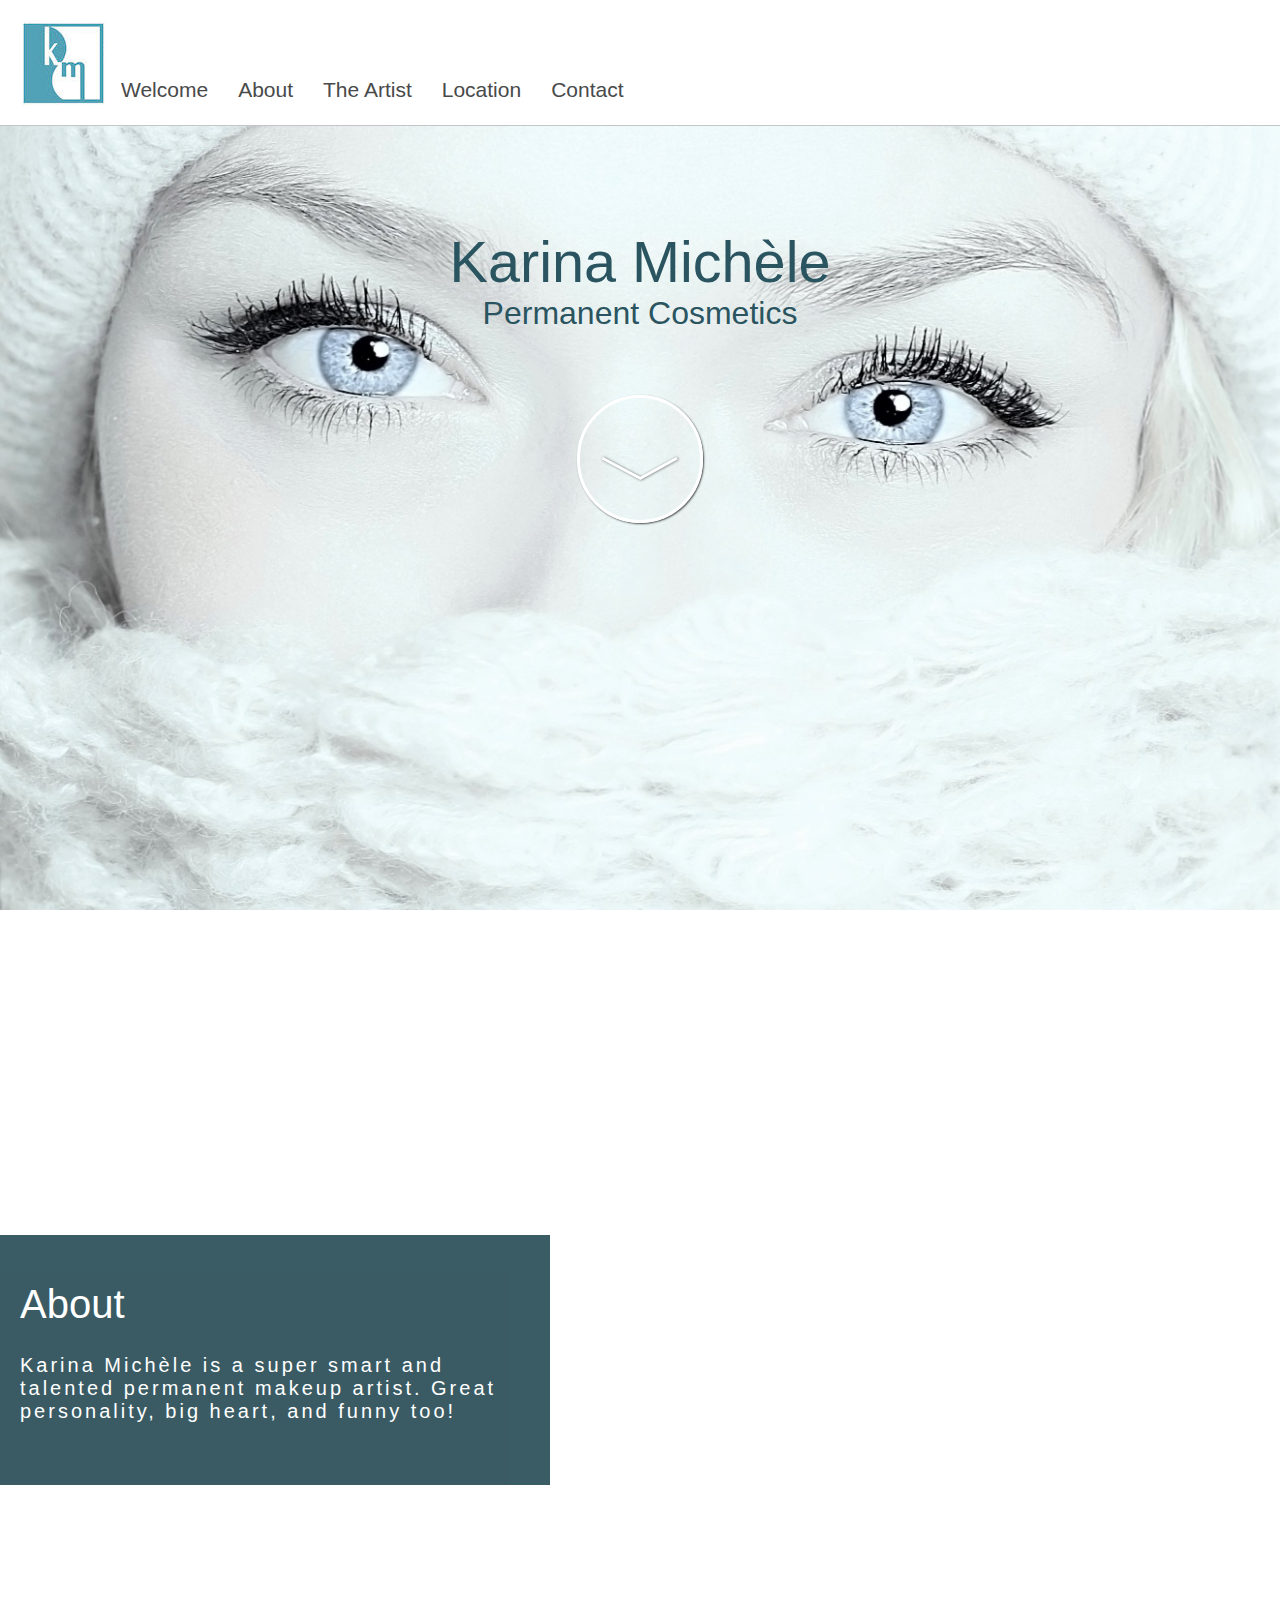
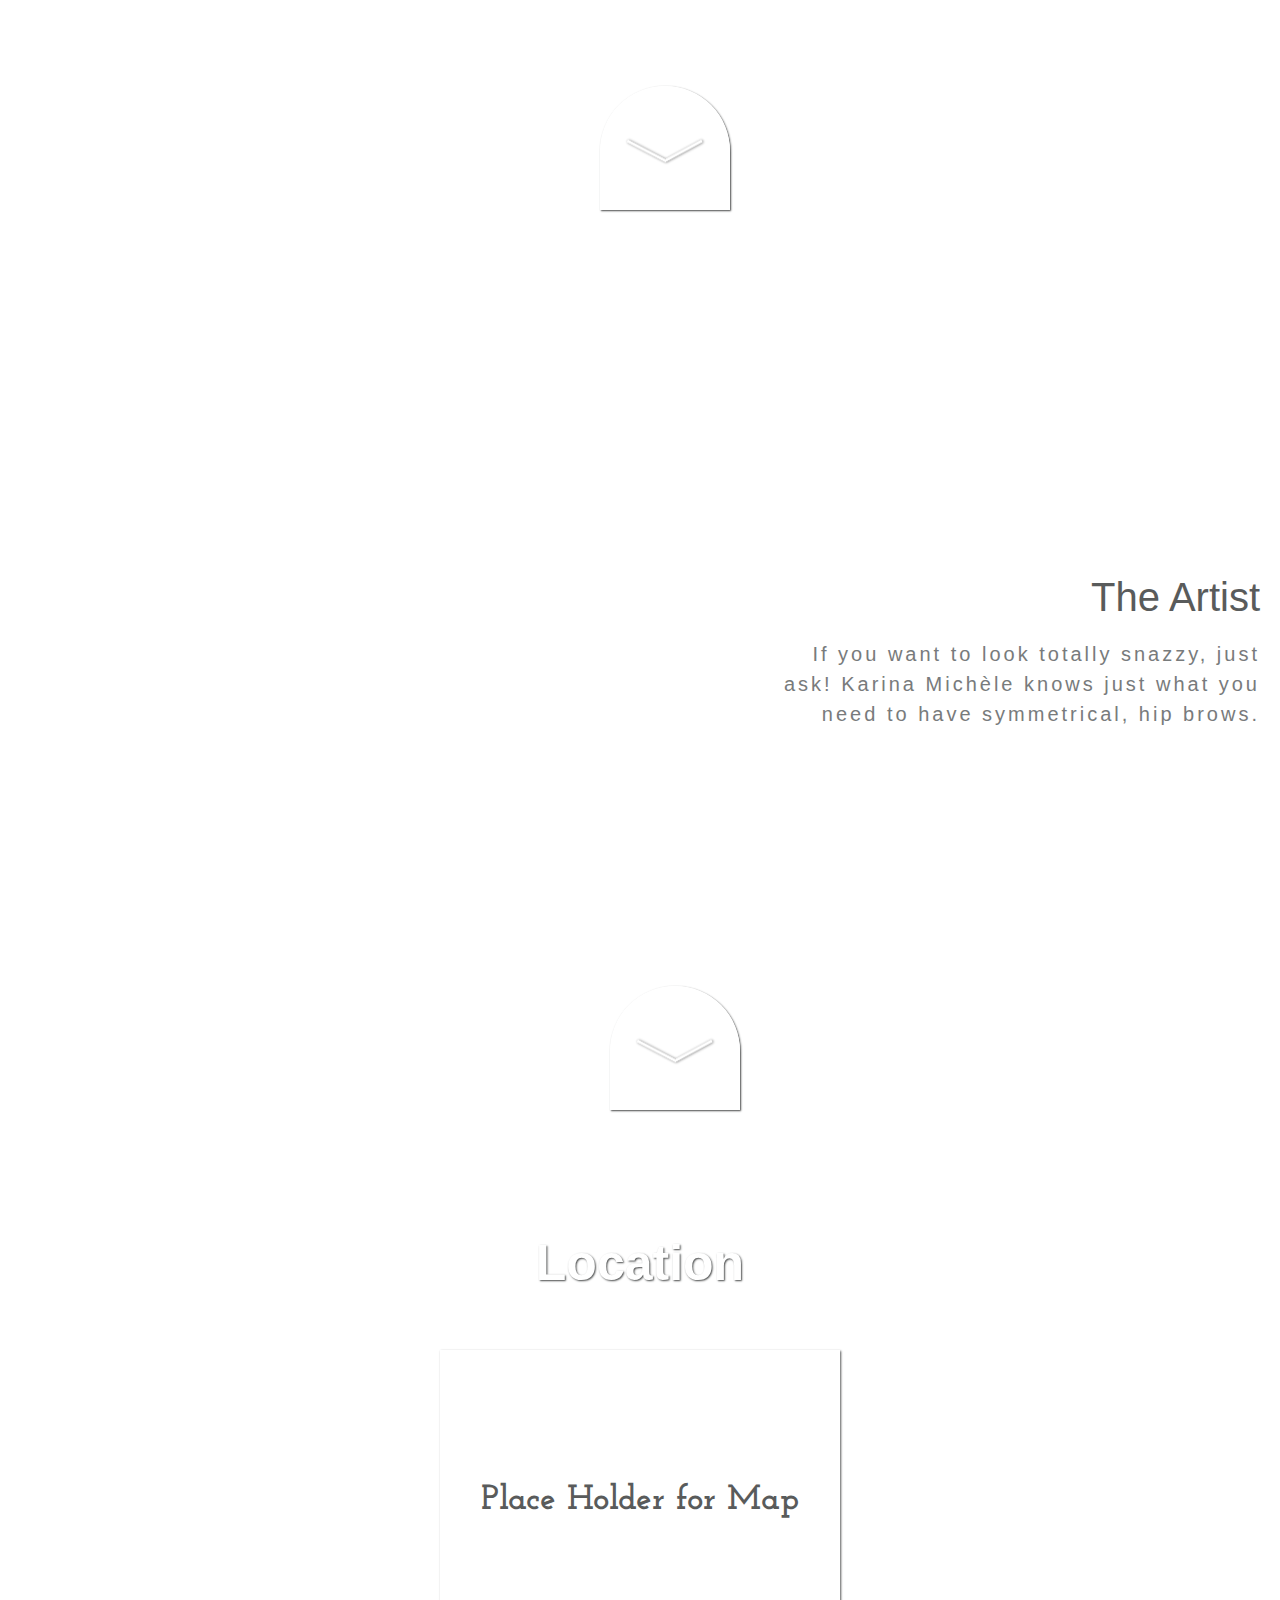
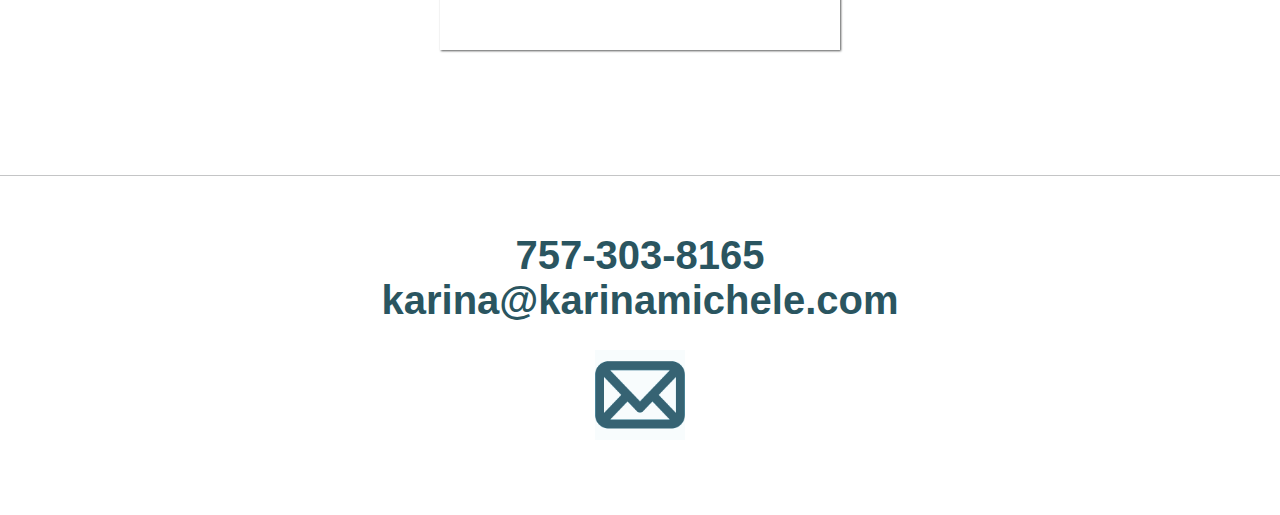
==== index.html @ b98213ec "fixed typo" ====
<!DOCTYPE html>
<html lang="en-US">
<meta name="viewport" content="width=device-width, initial-scale=1.0">

  <head>
    <title>Karina Mich&egrave;le</title>
    <link rel="shortcut icon" href="images/favicon.ico"/>
    <link rel="stylesheet" type="text/css" href="style.css">
    <!-- <link rel="stylesheet" href="https://cdnjs.cloudflare.com/ajax/libs/animate.css/3.5.2/animate.min.css"> -->
    <link href="https://fonts.googleapis.com/css?family=Josefin+Slab" rel="stylesheet">
  </head>

    <body>
      <div class="fixed">
      <nav class="navContainer">
        <img src="images/logo.png">
        <a class="navLinks" id="welcome">Welcome</a>
        <a class="navLinks" id="about">About</a>
        <a class="navLinks" id="skills">The Artist</a>
        <a class="navLinks" id="projects">Location</a>
        <a class="navLinks" id="contact">Contact</a>
      </nav>
    </div>

    <div class="outerContainer">
      <div class="innerContainer">
        <div class="welcomeText">
          <h1>Karina Mich&egrave;le</h1>
          <h2>Permanent Cosmetics</h2>
          <div class="roundArrow">
          <a id="downArrow"><img width=100px, src="images/arrow.jpg"></a>
        </div>
        </div>
      </div>
    </div>
  <div id="containerDiv">
  </div>
    <div class="aboutPage">
      <div class="aboutPopOut">
        <h1 id="aboutHeading">About</h1>
        <p id="aboutText"> Karina Mich&egrave;le is a super smart and talented permanent makeup artist. Great personality, big heart, and funny too!</p>
      </div>
        <a class="aboutArrowDiv" id="halfDownArrow"><img width=100px, src="images/arrow.jpg"></a>
        <div class="invisiblePopOut">
      </div>
    </div>

    <div class="skillsPage">
      <div class="skillsPopOut">
        <h1 id="skillsHeading">The Artist</h1>
        <p id="skillsText">If you want to look totally snazzy, just ask! Karina Mich&egrave;le knows just what you need to have symmetrical, hip brows.</p>
      </div>
      <a class="skillsArrowDiv" id="halfDownArrow"><img width=100px, src="images/arrow.jpg"></a>
    <div class="invisiblePopOut2">
  </div>
    </div>

    <div class="projectsPage">
      <div class="projectsPopOut">
        <h1 id="projectsHeading">Location</h1>
        <div class="projectsContainer">


<div>

                <div class="projectTwo">
                  <div class="projectDiv">
                    <div class="projectTitle">
                      <h3>Place Holder for Map</h3>
                    </div>
                    <div class="projectDescription">
                    <p>FUN FACT: <br><br>Karina's favorite food is corn because it makes her hair yellow.</p>
                  </div>
                </div>
              </div>
            </a>



        </div>
      </div>
      <div class="footer">
          <h1>757-303-8165<br>
          karina@karinamichele.com
        </h1>
        <a class="emailLink" href="mailto:karina@karinamichele.com"><img class="linkPic" src="images/email.png"></a>
      </div>
    </div>

    <script src="https://ajax.googleapis.com/ajax/libs/jquery/1.12.4/jquery.min.js"></script>
    <script src="main.js"></script>
   </body>
</html>
---- style.css ----
@keyframes fadein {
  from {
    opacity: 0; }
  to {
    opacity: 1; } }
.welcomeText {
  animation: fadein 2s; }

body {
  margin: 0 !important;
  padding: 0 !important; }
  body .navContainer {
    z-index: 1;
    position: fixed;
    background-color: white;
    width: 100%;
    padding: 20px;
    margin-top: 0px;
    display: flex;
    flex-direction: row;
    align-items: flex-end;
    flex-wrap: wrap;
    border-bottom: solid 1px #c4c5c6; }
    body .navContainer .navLinks {
      text-decoration: none;
      font-family: "Oxygen", "Source Sans Pro", sans-serif;
      font-weight: lighter;
      padding: 3px 15px 3px 15px;
      color: #484A4A;
      font-size: 21px; }
    body .navContainer a:hover {
      color: #7A8C91; }
  body .outerContainer .innerContainer {
    background-image: url("./images/brows.jpeg");
    background-size: cover;
    background-position: center;
    background-attachment: fixed;
    height: 100vh;
    background-repeat: no-repeat;
    padding-top: 10px;
    display: flex;
    justify-content: center; }
    body .outerContainer .innerContainer .welcomeText {
      margin-top: 20vh;
      font-family: "Oxygen", "Source Sans Pro", sans-serif;
      text-align: center;
      color: #2a5560; }
      body .outerContainer .innerContainer .welcomeText h1 {
        font-size: 4.5vmax;
        font-weight: normal;
        margin-bottom: 0px; }
      body .outerContainer .innerContainer .welcomeText h2 {
        font-size: 2.5vmax;
        margin-top: 0px;
        margin-bottom: 70px;
        font-weight: lighter; }
      body .outerContainer .innerContainer .welcomeText #downArrow {
        border: solid white 3px;
        box-shadow: 1px 1px 2px #484A4A;
        border-radius: 1000px;
        text-decoration: none;
        font-size: 100px;
        padding: 5px 10px 5px 10px;
        background-color: transparent; }
      body .outerContainer .innerContainer .welcomeText #downArrow:hover {
        color: white;
        opacity: 0.5; }
  body #halfDownArrow {
    border-radius: 1000px 1000px 0px 0px;
    background-color: transparent;
    border-top: solid white 3px;
    border-left: solid white 3px;
    border-right: solid white 3px;
    border-bottom: none;
    padding: 35px 12px 30px 12px;
    font-size: 1vmax;
    box-shadow: 1px 1px 2px #484A4A;
    align-self: flex-end; }
  body #halfDownArrow:hover {
    color: white;
    opacity: 0.5; }
  body .projectsArrowDiv {
    display: flex;
    justify-content: center; }
  body .aboutPage {
    background-size: cover;
    background-position: center;
    background-attachment: fixed;
    height: 100vh;
    background-repeat: no-repeat;
    position: relative;
    display: flex;
    justify-content: space-between; }
    body .aboutPage .aboutPopOut {
      align-self: center;
      background-color: white;
      opacity: 0.9;
      width: 500px;
      min-height: 200px;
      max-height: 450px;
      max-width: 500px;
      padding: 20px 30px 30px 20px;
      background-color: #254a54; }
      body .aboutPage .aboutPopOut #aboutHeading {
        color: white;
        font-family: "Oxygen", "Source Sans Pro", sans-serif;
        font-size: 40px;
        font-weight: normal; }
      body .aboutPage .aboutPopOut #aboutText {
        font-family: "Oxygen", "Source Sans Pro", sans-serif;
        letter-spacing: 3px;
        font-size: 20px;
        color: white; }
    body .aboutPage .invisiblePopOut {
      background-color: transparent;
      align-self: center;
      width: 500px;
      height: 200px;
      max-width: 500px;
      min-width: 0px;
      line-height: 30px; }
  body .skillsPage {
    background-image: url("./images/background1.jpeg");
    background-size: cover;
    background-position: center;
    background-attachment: fixed;
    background-repeat: no-repeat;
    display: flex;
    flex-direction: row-reverse;
    justify-content: space-between;
    height: 100vh; }
    body .skillsPage .skillsPopOut {
      align-self: center;
      background-color: white;
      opacity: 0.9;
      width: 500px;
      min-height: 200px;
      max-height: 500px;
      padding: 20px 20px 30px 30px;
      line-height: 30px; }
      body .skillsPage .skillsPopOut #skillsHeading {
        color: #484A4A;
        font-family: "Oxygen", "Source Sans Pro", sans-serif;
        font-size: 40px;
        font-weight: normal;
        text-align: right; }
      body .skillsPage .skillsPopOut #skillsText {
        font-family: "Oxygen", "Source Sans Pro", sans-serif;
        letter-spacing: 3px;
        font-size: 20px;
        color: #6A6D6E;
        text-align: right; }
    body .skillsPage .invisiblePopOut2 {
      background-color: transparent;
      align-self: center;
      width: 500px;
      height: 200px;
      max-width: 500px;
      min-width: 0px;
      padding: 60px;
      line-height: 30px; }
  body .projectsPage {
    min-height: 90vh;
    max-height: 400vh;
    background-image: url("./images/background3.jpg");
    background-size: cover;
    background-position: center;
    background-attachment: fixed;
    background-repeat: no-repeat; }
    body .projectsPage .projectsPopOut {
      padding-top: 10vh;
      padding-bottom: 10vh;
      text-align: center; }
      body .projectsPage .projectsPopOut #projectsHeading {
        text-shadow: 1px 1px 2px #484A4A;
        color: white;
        font-family: "Oxygen", "Source Sans Pro", sans-serif;
        font-size: 50px;
        font-weight: bold; }
      body .projectsPage .projectsPopOut .titles {
        font-size: 20px;
        color: #484A4A;
        text-decoration: none; }
      body .projectsPage .projectsPopOut .projectsContainer {
        display: flex;
        flex-direction: row;
        flex-wrap: wrap;
        justify-content: center;
        width: 100%; }
        body .projectsPage .projectsPopOut .projectsContainer .projectDiv {
          box-shadow: 1px 1px 2px #484A4A;
          display: flex;
          align-items: center; }
          body .projectsPage .projectsPopOut .projectsContainer .projectDiv .projectTitle {
            visibility: visible;
            position: absolute;
            max-width: 400px;
            min-width: 80px;
            padding: 60px 0px 60px 0px;
            width: 88%;
            text-align: center; }
            body .projectsPage .projectsPopOut .projectsContainer .projectDiv .projectTitle h3 {
              font-size: 35px;
              word-wrap: break-word; }
          body .projectsPage .projectsPopOut .projectsContainer .projectDiv .projectDescription {
            height: 70%;
            visibility: hidden;
            position: relative;
            padding: 0px 50px 0px 50px; }
            body .projectsPage .projectsPopOut .projectsContainer .projectDiv .projectDescription p {
              font-size: 20px;
              color: black; }
        body .projectsPage .projectsPopOut .projectsContainer .projectOne:hover .projectDiv, body .projectsPage .projectsPopOut .projectsContainer .projectTwo:hover .projectDiv, body .projectsPage .projectsPopOut .projectsContainer .projectThree:hover .projectDiv, body .projectsPage .projectsPopOut .projectsContainer .projectFour:hover .projectDiv {
          background-color: #e2fccc; }
          body .projectsPage .projectsPopOut .projectsContainer .projectOne:hover .projectDiv h3, body .projectsPage .projectsPopOut .projectsContainer .projectTwo:hover .projectDiv h3, body .projectsPage .projectsPopOut .projectsContainer .projectThree:hover .projectDiv h3, body .projectsPage .projectsPopOut .projectsContainer .projectFour:hover .projectDiv h3 {
            visibility: hidden; }
          body .projectsPage .projectsPopOut .projectsContainer .projectOne:hover .projectDiv p, body .projectsPage .projectsPopOut .projectsContainer .projectTwo:hover .projectDiv p, body .projectsPage .projectsPopOut .projectsContainer .projectThree:hover .projectDiv p, body .projectsPage .projectsPopOut .projectsContainer .projectFour:hover .projectDiv p {
            visibility: visible; }
        body .projectsPage .projectsPopOut .projectsContainer .projectOne, body .projectsPage .projectsPopOut .projectsContainer .projectTwo, body .projectsPage .projectsPopOut .projectsContainer .projectThree, body .projectsPage .projectsPopOut .projectsContainer .projectFour {
          opacity: .9;
          margin: 25px 15px 25px 15px;
          background-color: white; }
          body .projectsPage .projectsPopOut .projectsContainer .projectOne .projectDiv, body .projectsPage .projectsPopOut .projectsContainer .projectTwo .projectDiv, body .projectsPage .projectsPopOut .projectsContainer .projectThree .projectDiv, body .projectsPage .projectsPopOut .projectsContainer .projectFour .projectDiv {
            color: #484A4A;
            font-family: 'Josefin Slab', serif;
            font-size: 20px;
            font-size: 18px;
            min-width: 200px;
            max-width: 400px;
            height: 300px; }
  body .footer {
    background-color: white;
    margin-top: 100px;
    margin-bottom: -150px;
    padding-top: 30px;
    padding-bottom: 70px;
    border-top: solid #c4c5c6 1px;
    justify-content: center;
    font-family: "Oxygen", "Source Sans Pro", sans-serif;
    font-size: 20px;
    color: #2a5560; }
    body .footer .emailLink {
      opacity: 0.9; }
    body .footer a {
      width: 80px;
      padding: 20px 70px 20px 70px; }
    body .footer .linkPic {
      width: 90px;
      height: 90px; }
    body .footer .emailLink:hover {
      opacity: 1; }

/*# sourceMappingURL=style.css.map */
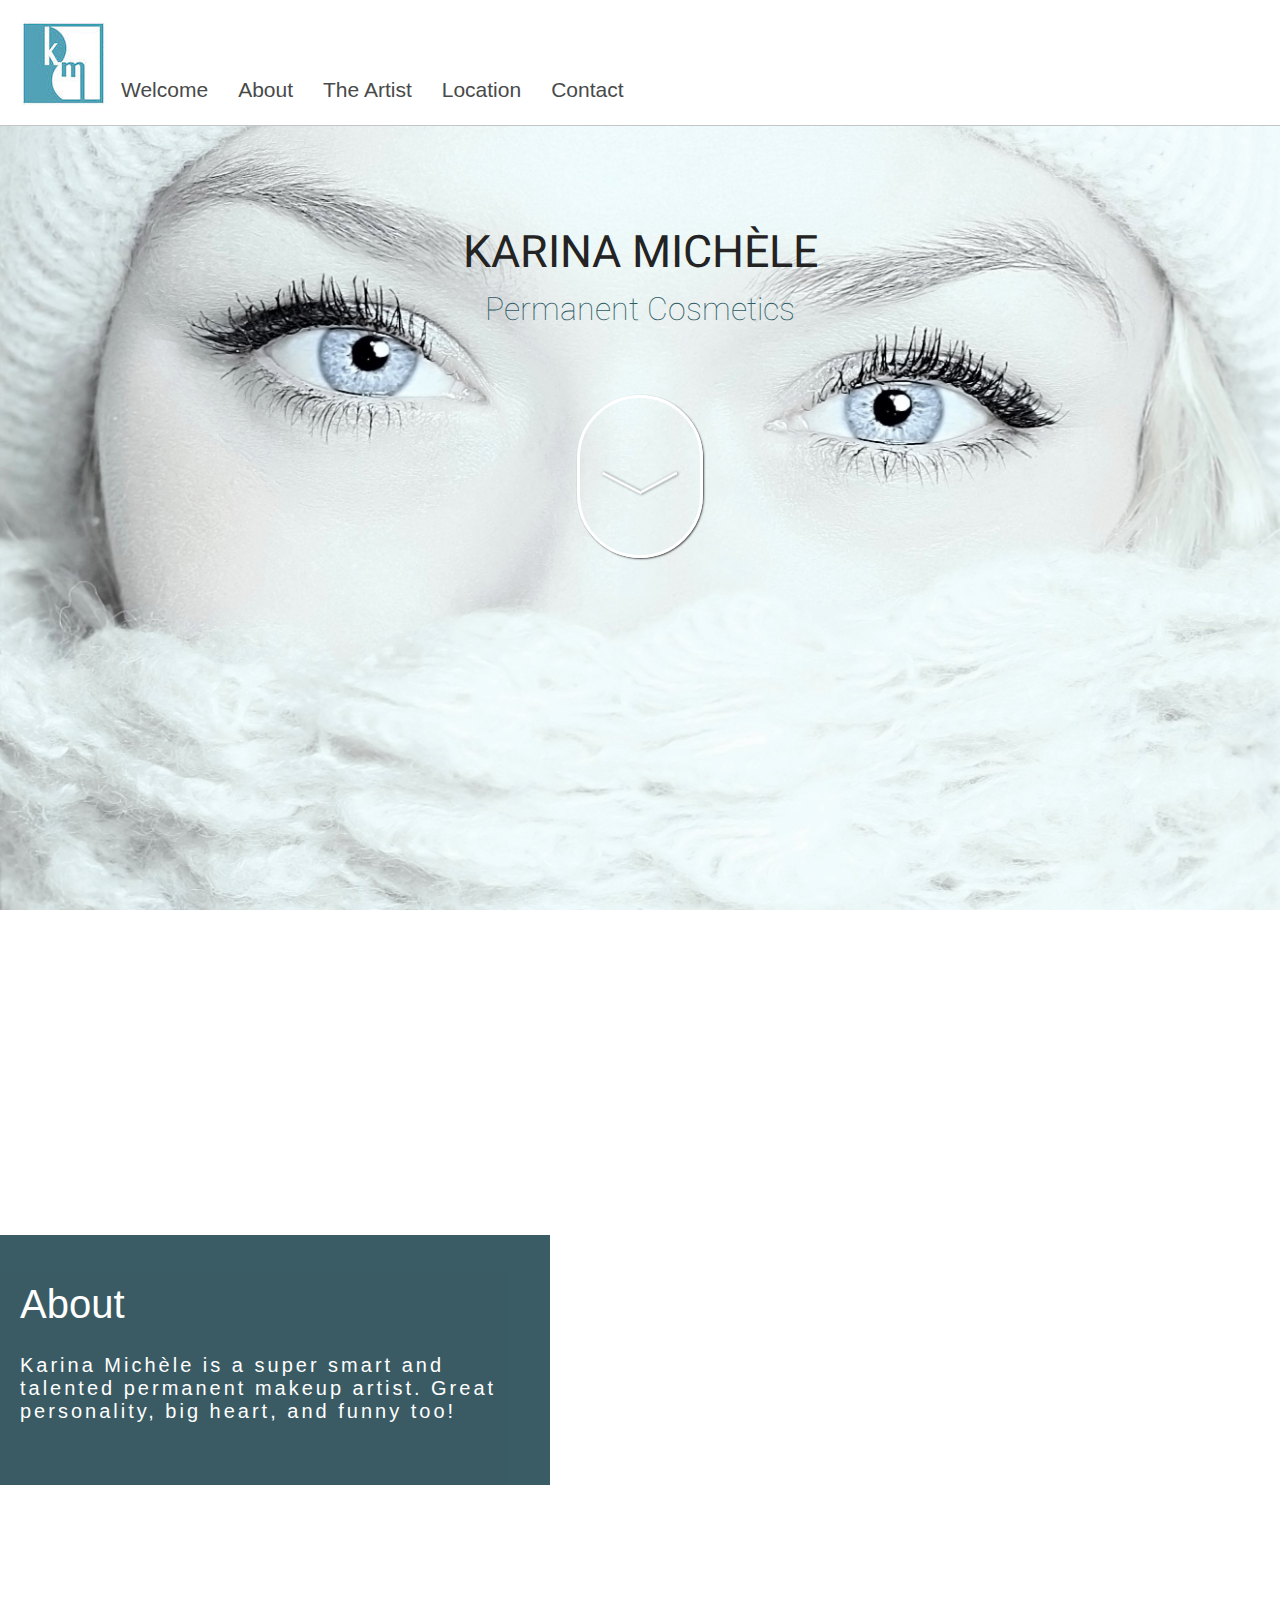
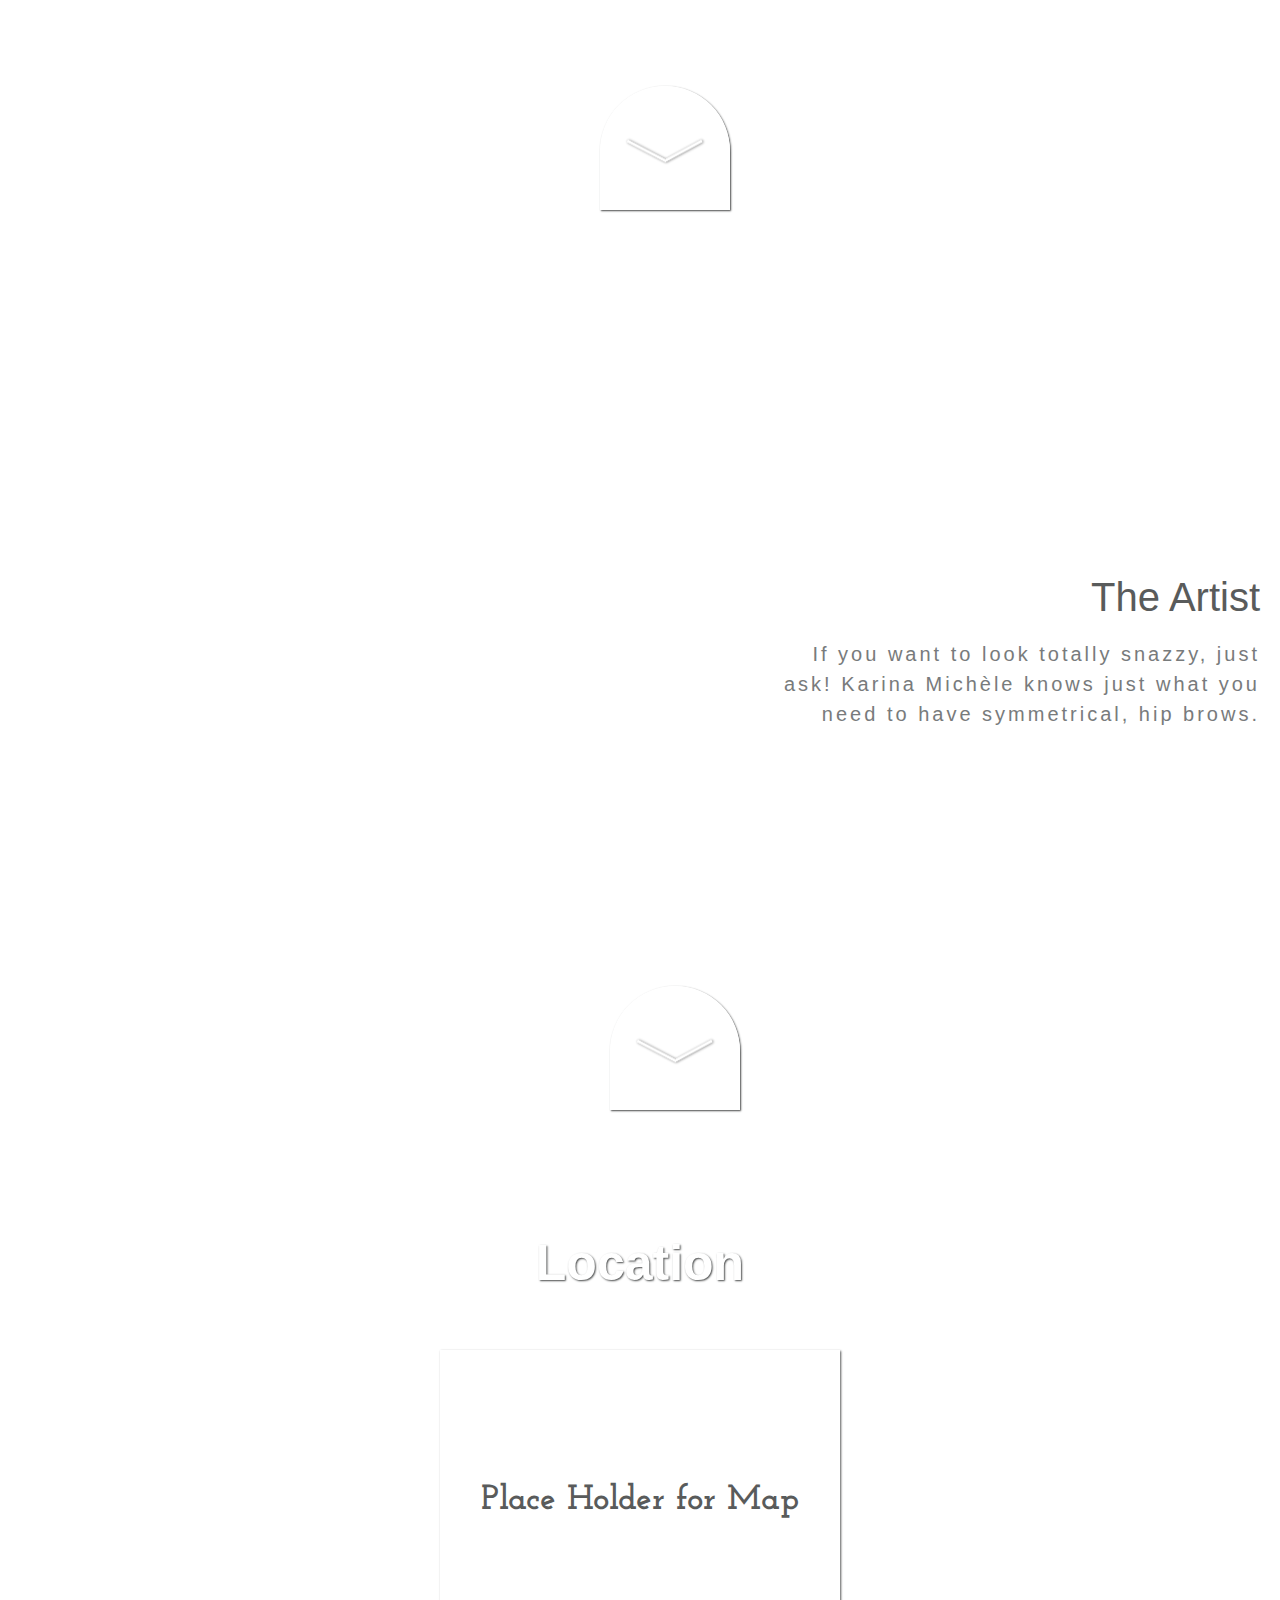
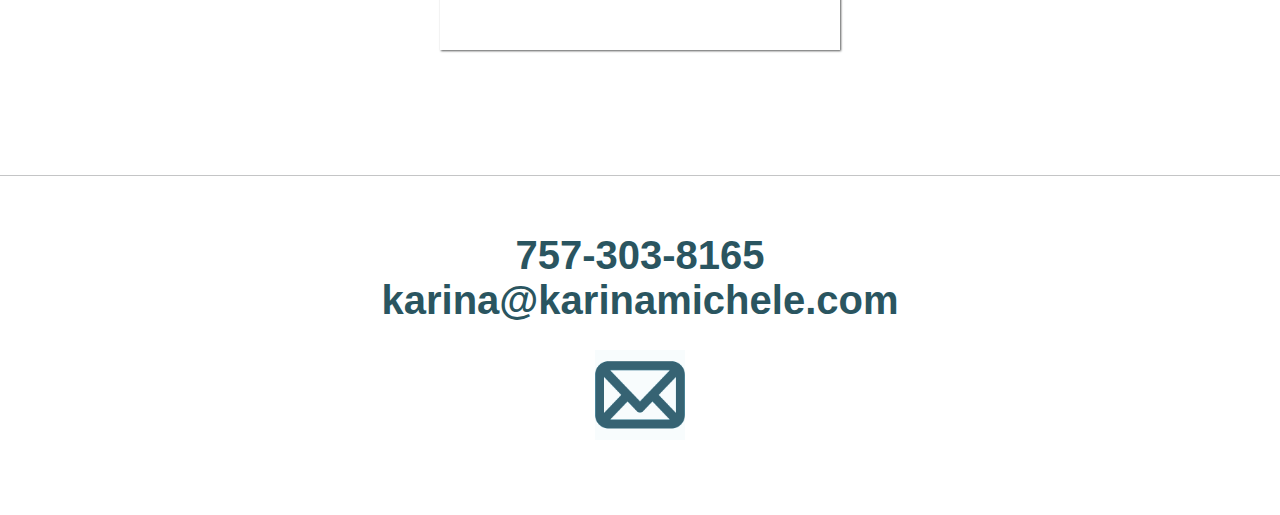
==== commit b532a9af: "Changed font for welcome" ====
--- a/index.html
+++ b/index.html
@@ -8,6 +8,8 @@
     <link rel="stylesheet" type="text/css" href="style.css">
     <!-- <link rel="stylesheet" href="https://cdnjs.cloudflare.com/ajax/libs/animate.css/3.5.2/animate.min.css"> -->
     <link href="https://fonts.googleapis.com/css?family=Josefin+Slab" rel="stylesheet">
+    <link href="https://fonts.googleapis.com/css?family=Heebo" rel="stylesheet">
+
   </head>
 
     <body>
@@ -25,7 +27,7 @@
     <div class="outerContainer">
       <div class="innerContainer">
         <div class="welcomeText">
-          <h1>Karina Mich&egrave;le</h1>
+          <h1>KARINA MICH&Egrave;LE</h1>
           <h2>Permanent Cosmetics</h2>
           <div class="roundArrow">
           <a id="downArrow"><img width=100px, src="images/arrow.jpg"></a>
--- a/style.css
+++ b/style.css
@@ -42,11 +42,12 @@
     justify-content: center; }
     body .outerContainer .innerContainer .welcomeText {
       margin-top: 20vh;
-      font-family: "Oxygen", "Source Sans Pro", sans-serif;
+      font-family: 'Heebo', sans-serif;
       text-align: center;
-      color: #2a5560; }
+      color: #2e5b64; }
       body .outerContainer .innerContainer .welcomeText h1 {
-        font-size: 4.5vmax;
+        font-size: 3.5vmax;
+        color: #232323;
         font-weight: normal;
         margin-bottom: 0px; }
       body .outerContainer .innerContainer .welcomeText h2 {
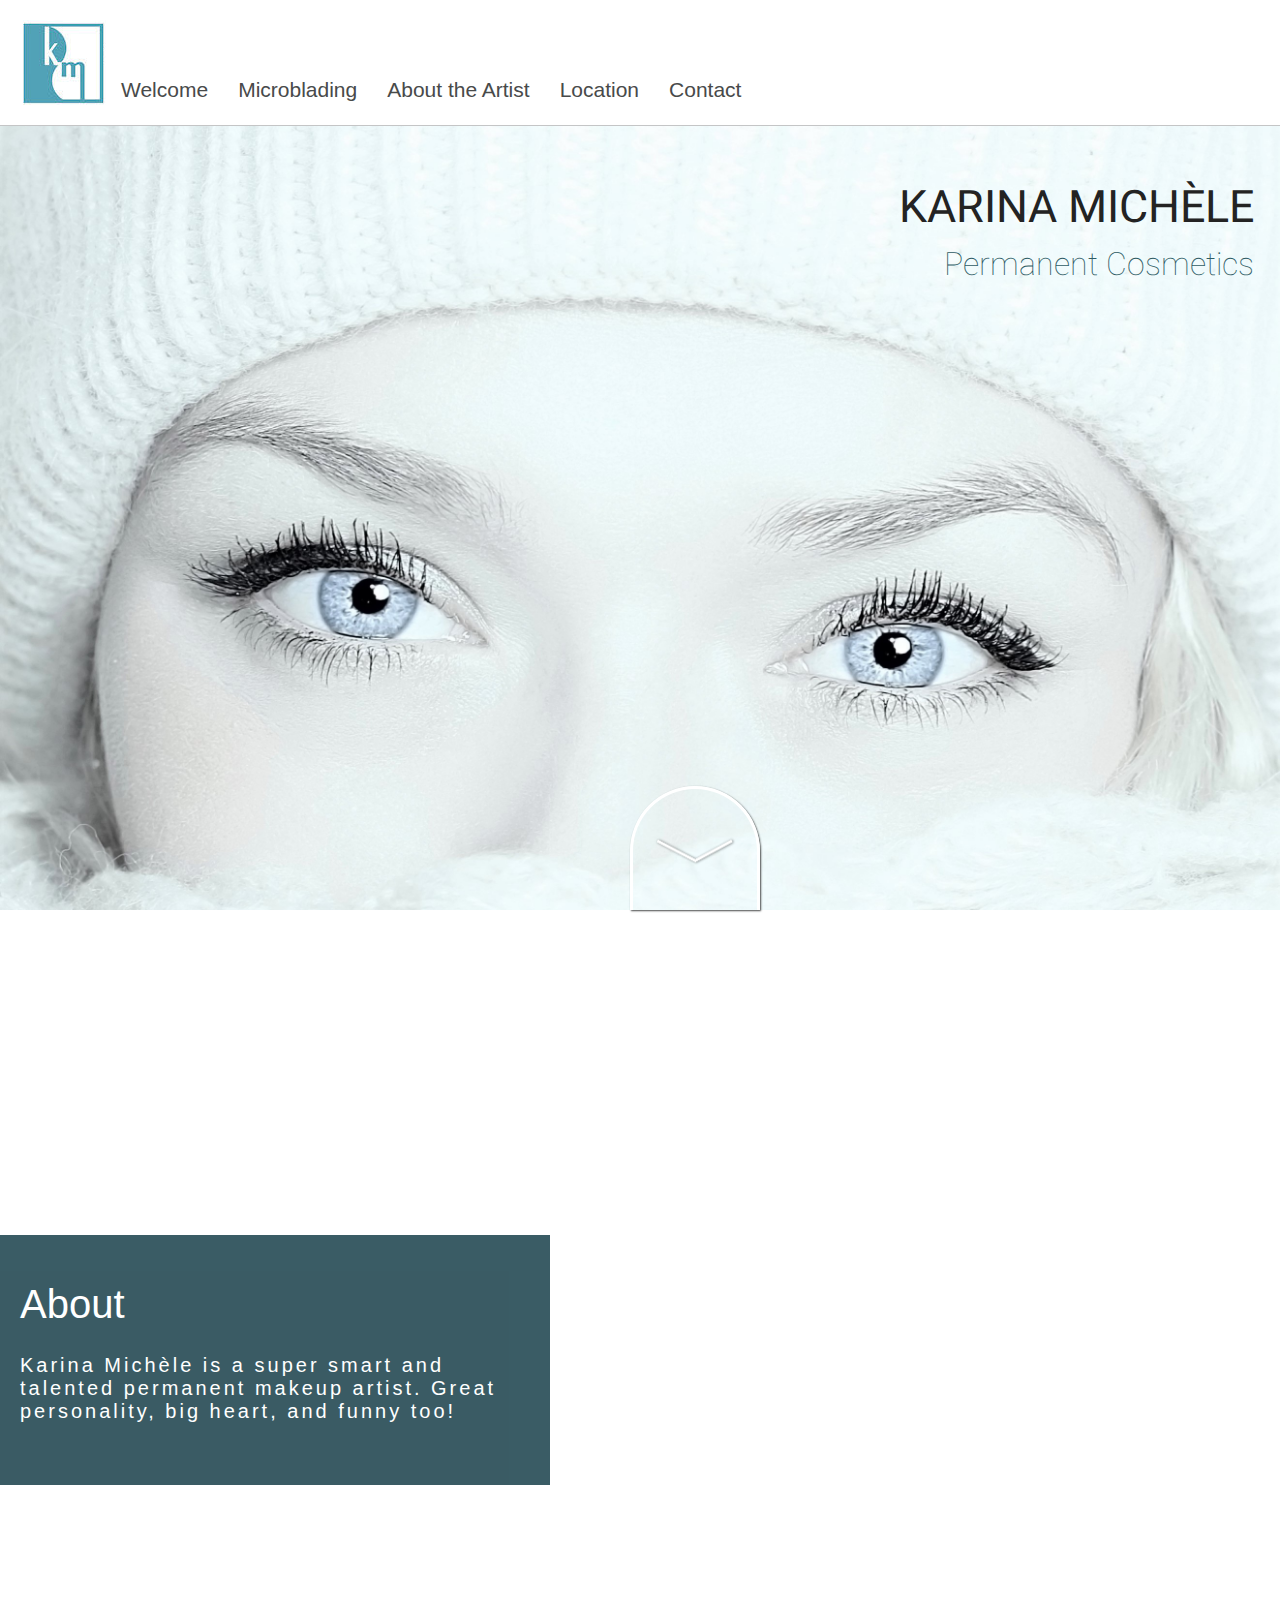
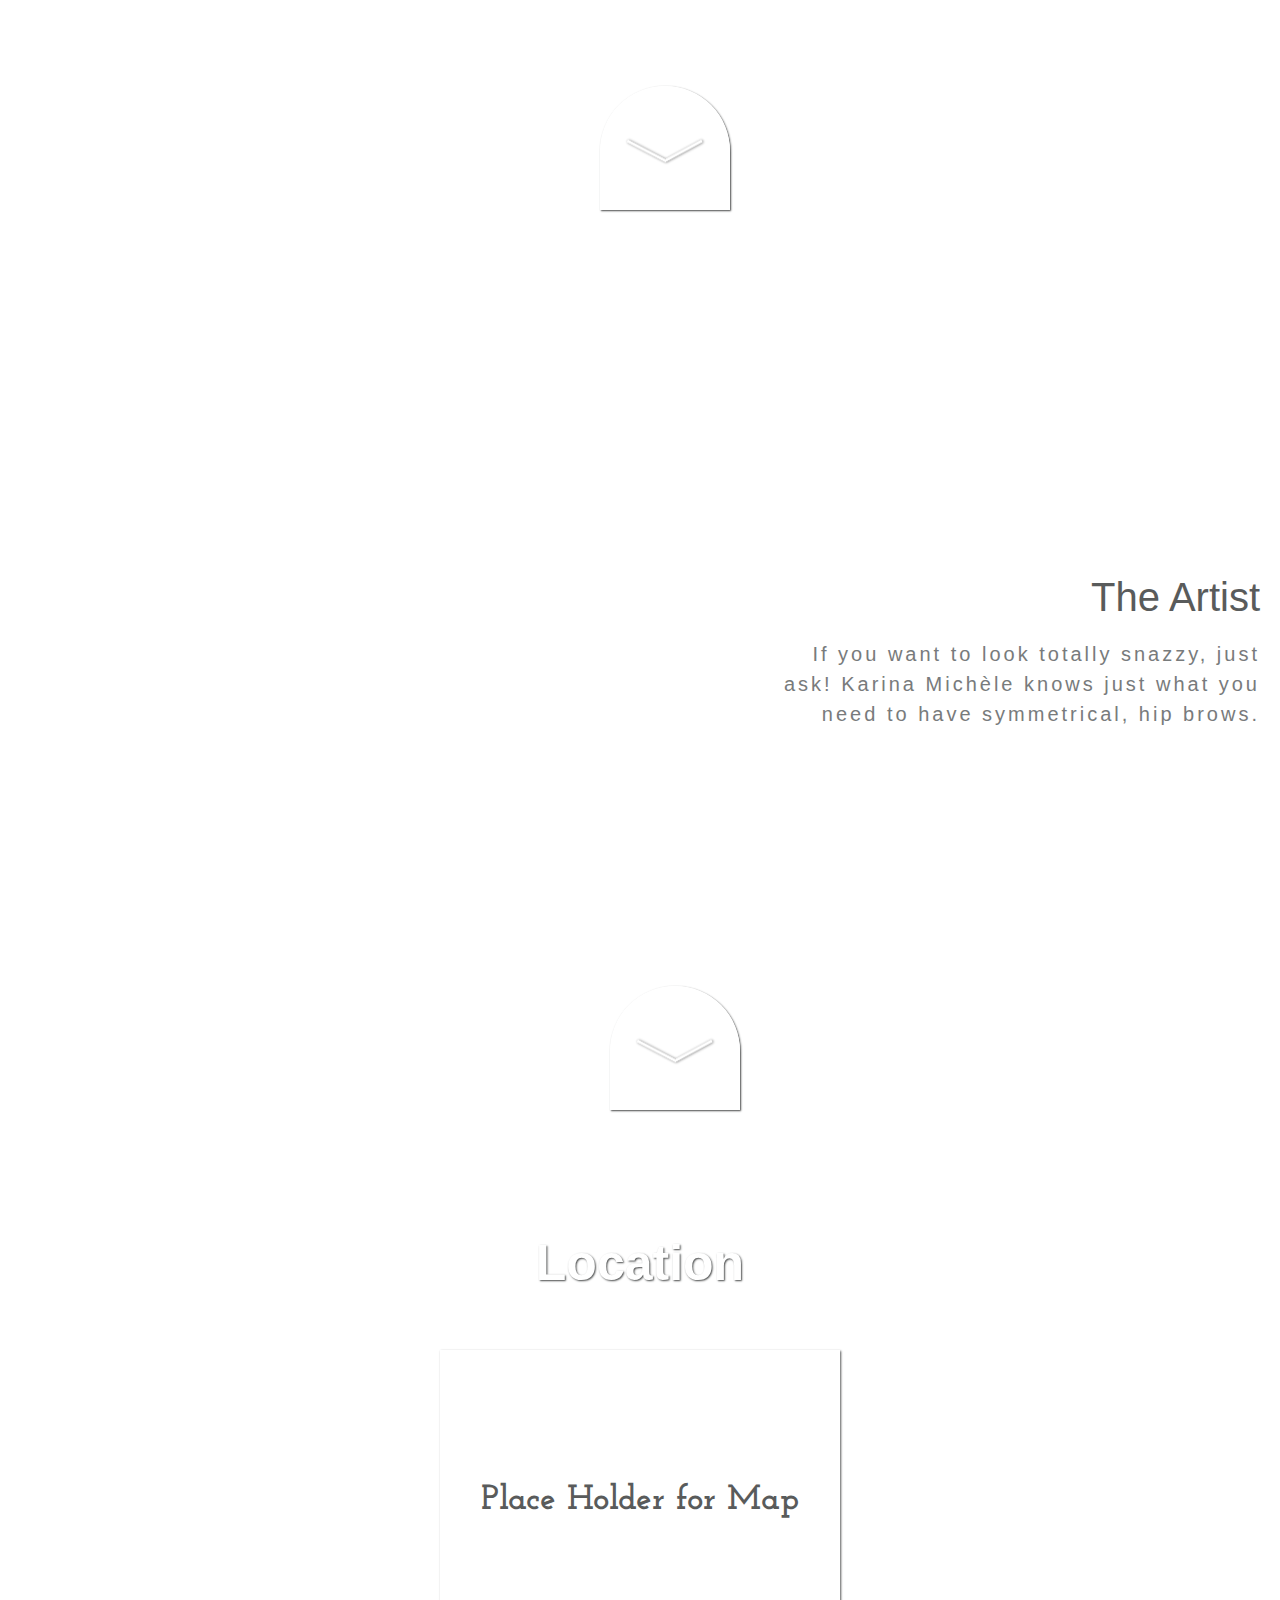
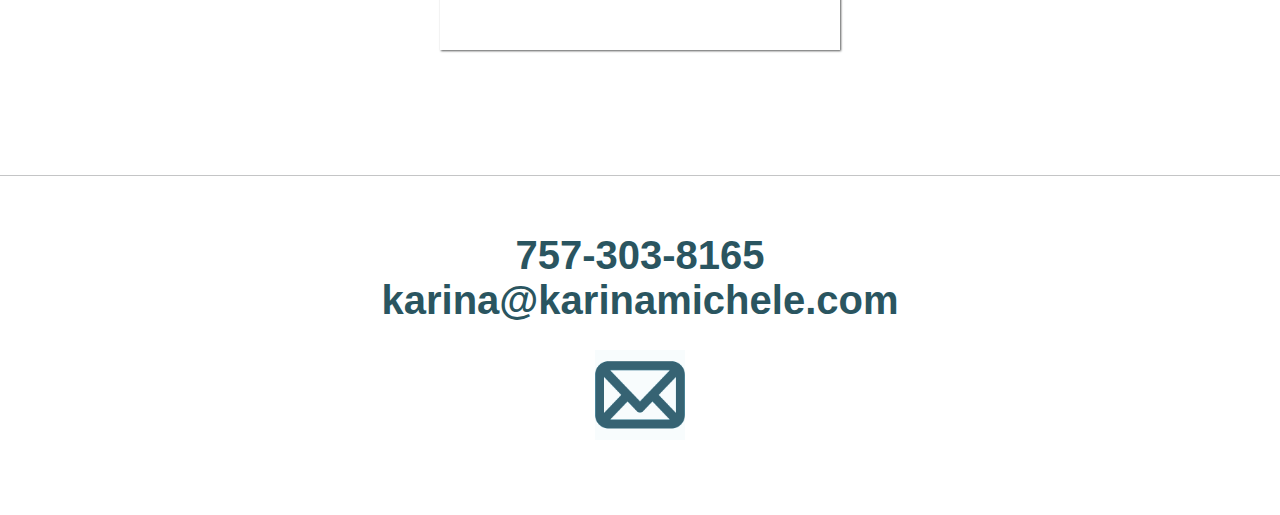
==== commit c87cd7ca: "changed cover photo and welcome text" ====
--- a/index.html
+++ b/index.html
@@ -17,8 +17,8 @@
       <nav class="navContainer">
         <img src="images/logo.png">
         <a class="navLinks" id="welcome">Welcome</a>
-        <a class="navLinks" id="about">About</a>
-        <a class="navLinks" id="skills">The Artist</a>
+        <a class="navLinks" id="about">Microblading</a>
+        <a class="navLinks" id="skills">About the Artist</a>
         <a class="navLinks" id="projects">Location</a>
         <a class="navLinks" id="contact">Contact</a>
       </nav>
@@ -29,10 +29,12 @@
         <div class="welcomeText">
           <h1>KARINA MICH&Egrave;LE</h1>
           <h2>Permanent Cosmetics</h2>
-          <div class="roundArrow">
-          <a id="downArrow"><img width=100px, src="images/arrow.jpg"></a>
         </div>
-        </div>
+        <!-- <div class="welcomeArrowDiv"> -->
+        <a class="welcomeArrowDiv" id="halfDownArrow"><img width=100px, src="images/arrow.jpg"></a>
+      <!-- </div> -->
+      <div class="invisibleDiv">
+      </div>
       </div>
     </div>
   <div id="containerDiv">
--- a/style.css
+++ b/style.css
@@ -33,17 +33,19 @@
   body .outerContainer .innerContainer {
     background-image: url("./images/brows.jpeg");
     background-size: cover;
-    background-position: center;
+    background-position: top;
     background-attachment: fixed;
     height: 100vh;
     background-repeat: no-repeat;
     padding-top: 10px;
     display: flex;
-    justify-content: center; }
+    flex-direction: row-reverse; }
     body .outerContainer .innerContainer .welcomeText {
-      margin-top: 20vh;
+      align-items: flex-end;
+      margin-top: 15vh;
+      margin-right: 2vw;
       font-family: 'Heebo', sans-serif;
-      text-align: center;
+      text-align: right;
       color: #2e5b64; }
       body .outerContainer .innerContainer .welcomeText h1 {
         font-size: 3.5vmax;
@@ -55,17 +57,15 @@
         margin-top: 0px;
         margin-bottom: 70px;
         font-weight: lighter; }
-      body .outerContainer .innerContainer .welcomeText #downArrow {
-        border: solid white 3px;
-        box-shadow: 1px 1px 2px #484A4A;
-        border-radius: 1000px;
-        text-decoration: none;
-        font-size: 100px;
-        padding: 5px 10px 5px 10px;
-        background-color: transparent; }
-      body .outerContainer .innerContainer .welcomeText #downArrow:hover {
-        color: white;
-        opacity: 0.5; }
+  body .outerContainer .welcomeArrowDiv {
+    margin-left: auto;
+    margin-right: auto; }
+  body .outerContainer .invisibleDiv {
+    width: 490px;
+    height: 100px;
+    align-items: flex-start;
+    margin-top: 40vh;
+    text-align: left; }
   body #halfDownArrow {
     border-radius: 1000px 1000px 0px 0px;
     background-color: transparent;
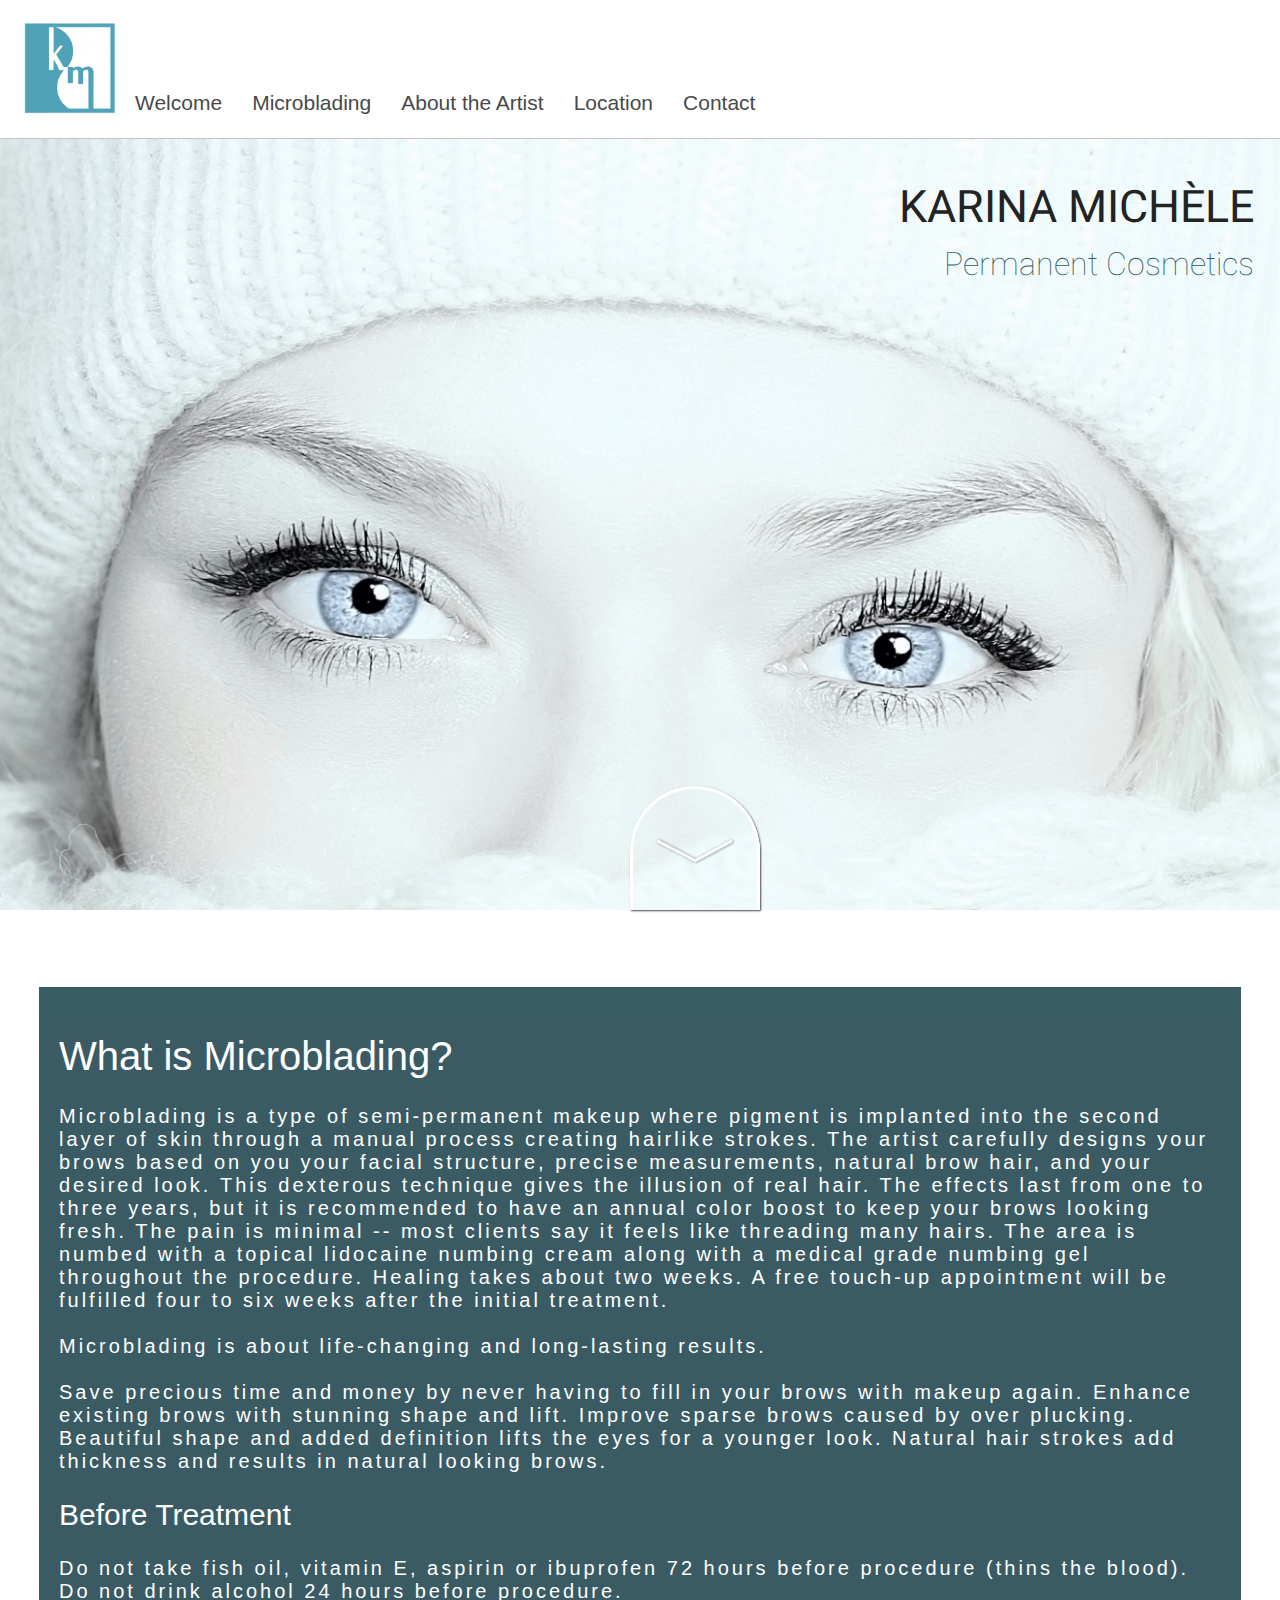
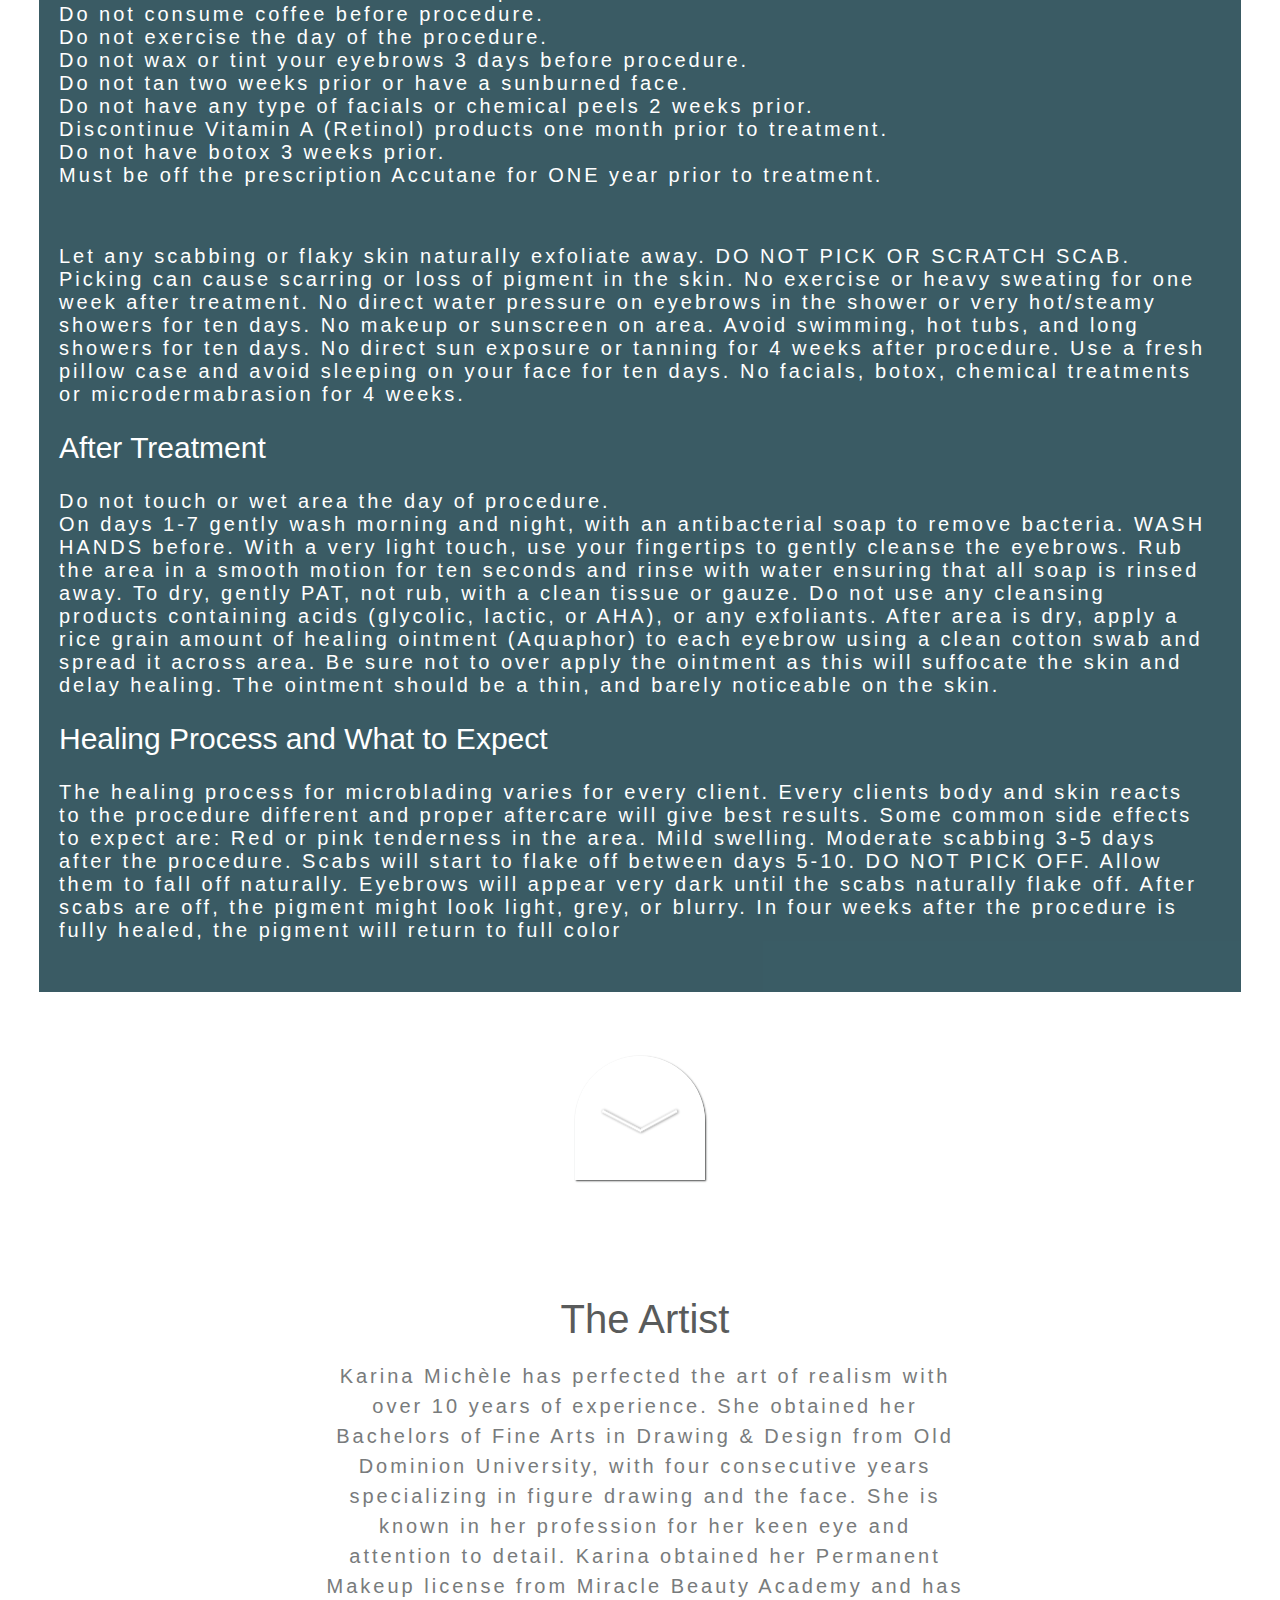
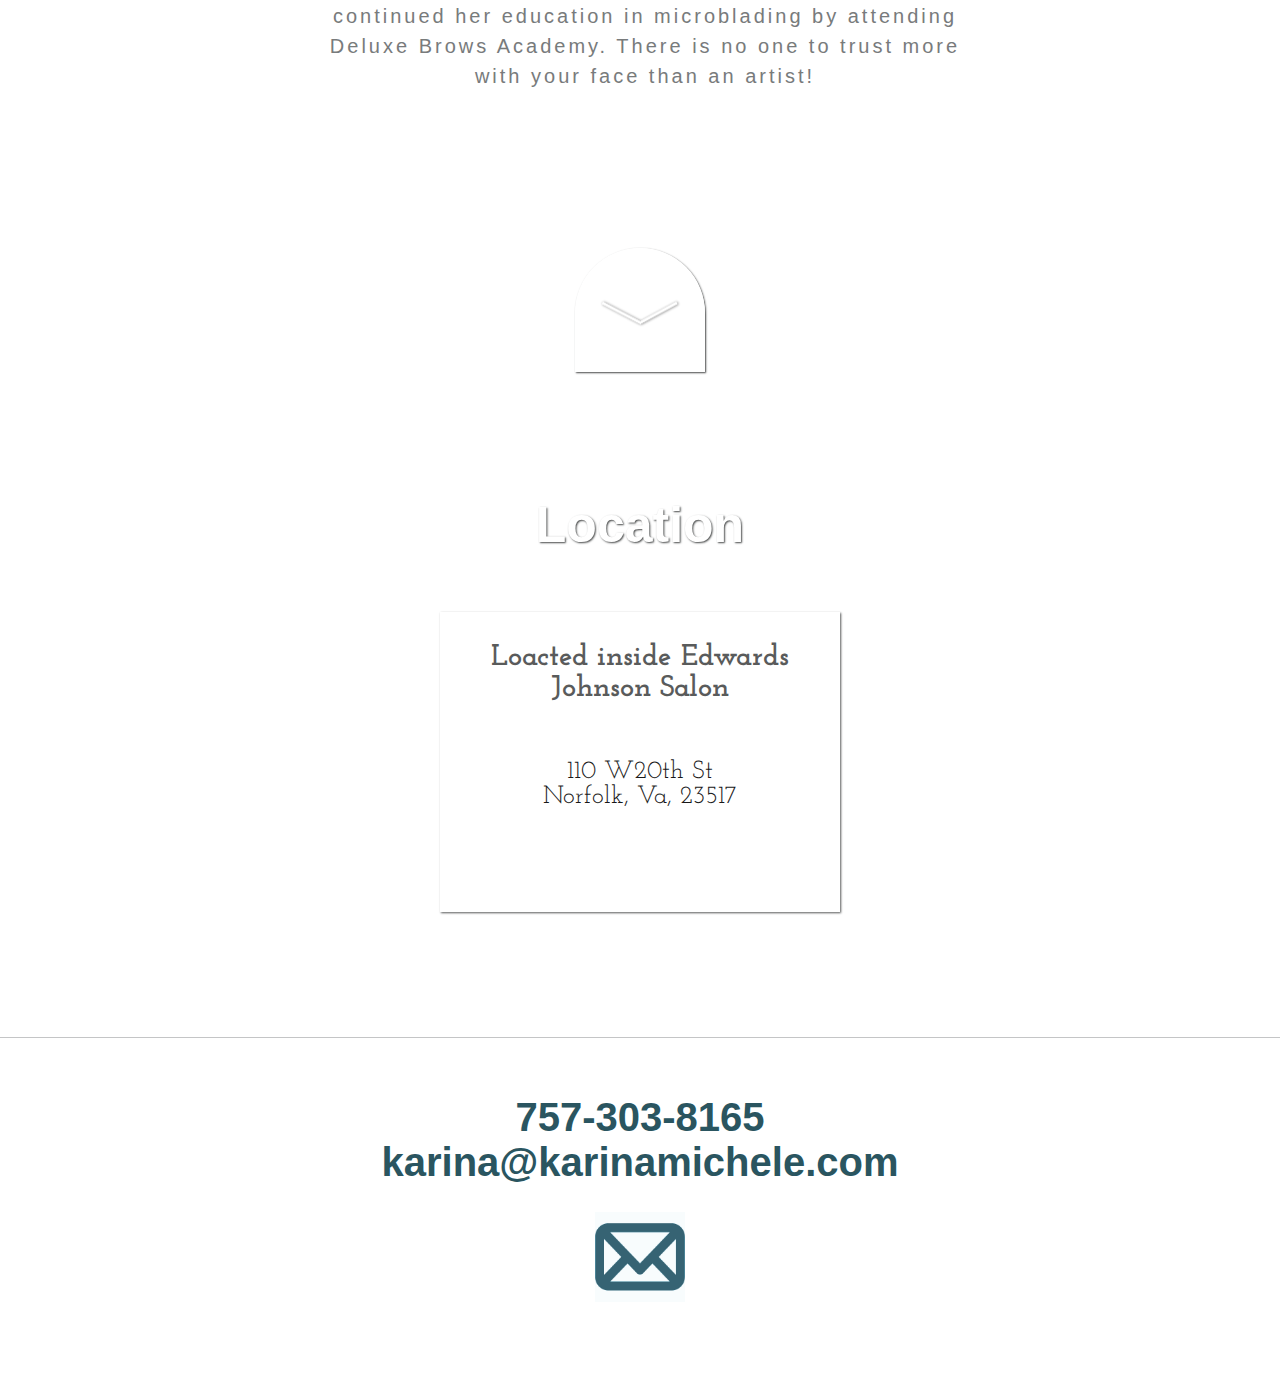
==== commit 42dd3806: "added pictures and changed vh for pages." ====
--- a/index.html
+++ b/index.html
@@ -15,7 +15,7 @@
     <body>
       <div class="fixed">
       <nav class="navContainer">
-        <img src="images/logo.png">
+        <img src="images/logo.png" width="100px">
         <a class="navLinks" id="welcome">Welcome</a>
         <a class="navLinks" id="about">Microblading</a>
         <a class="navLinks" id="skills">About the Artist</a>
@@ -41,8 +41,55 @@
   </div>
     <div class="aboutPage">
       <div class="aboutPopOut">
-        <h1 id="aboutHeading">About</h1>
-        <p id="aboutText"> Karina Mich&egrave;le is a super smart and talented permanent makeup artist. Great personality, big heart, and funny too!</p>
+        <h1 id="aboutHeading">What is Microblading?</h1>
+        <p id="aboutText">Microblading is a type of semi-permanent makeup where pigment is implanted into the second layer of skin through a manual process creating hairlike strokes. The artist carefully designs your brows based on you your facial structure, precise measurements, natural brow hair, and your desired look. This dexterous technique gives the illusion of real hair. The effects last from one to three years, but it is recommended to have an annual color boost to keep your brows looking fresh. The pain is minimal -- most clients say it feels like threading many hairs. The area is numbed with a topical lidocaine numbing cream along with a medical grade numbing gel throughout the procedure. Healing takes about two weeks. A free touch-up appointment will be fulfilled four to six weeks after the initial treatment.
+        <br><br>
+        Microblading is about life-changing and long-lasting results.
+        <br><br>
+        Save precious time and money by never having to fill in your brows with makeup again.
+        Enhance existing brows with stunning shape and lift.
+        Improve sparse brows caused by over plucking.
+        Beautiful shape and added definition lifts the eyes for a younger look.
+        Natural hair strokes add thickness and results in natural looking brows.</p>
+        <h2 id=aboutHeading2>Before Treatment</h2>
+        <p id="aboutText">
+        Do not take fish oil, vitamin E, aspirin or ibuprofen 72 hours before procedure (thins the blood).
+        <br>Do not drink alcohol 24 hours before procedure.
+        <br>Do not consume coffee before procedure.
+        <br>Do not exercise the day of the procedure.
+        <br>Do not wax or tint your eyebrows 3 days before procedure.
+        <br>Do not tan two weeks prior or have a sunburned face.
+        <br>Do not have any type of facials or chemical peels 2 weeks prior.
+        <br>Discontinue Vitamin A (Retinol) products one month prior to treatment.
+        <br>Do not have botox 3 weeks prior.
+        <br>Must be off the prescription Accutane for ONE year prior to treatment.
+        </p>
+        <br>
+        <p id="aboutText">Let any scabbing or flaky skin naturally exfoliate away. DO NOT PICK OR SCRATCH SCAB. Picking can cause scarring or loss of pigment in the skin.
+        No exercise or heavy sweating for one week after treatment.
+        No direct water pressure on eyebrows in the shower or very hot/steamy showers for ten days.
+        No makeup or sunscreen on area.
+        Avoid swimming, hot tubs, and long showers for ten days.
+        No direct sun exposure or tanning for 4 weeks after procedure.
+        Use a fresh pillow case and avoid sleeping on your face for ten days.
+        No facials, botox, chemical treatments or microdermabrasion for 4 weeks.
+        </p>
+        <h2 id="aboutHeading2">After Treatment</h2>
+        <p id="aboutText">
+          Do not touch or wet area the day of procedure.
+          <br>On days 1-7 gently wash morning and night, with an antibacterial soap to remove bacteria. WASH HANDS before. With a very light touch, use your fingertips to gently cleanse the eyebrows. Rub the area in a smooth motion for ten seconds and rinse with water ensuring that all soap is rinsed away. To dry, gently PAT, not rub, with a clean tissue or gauze.  Do not use any cleansing products containing acids (glycolic, lactic, or AHA), or any exfoliants. After area is dry, apply a rice grain amount of healing ointment (Aquaphor) to each eyebrow using a clean cotton swab and spread it across area. Be sure not to over apply the ointment as this will suffocate the skin and delay healing. The ointment should be a thin, and barely noticeable on the skin.
+        </p>
+        <h2 id="aboutHeading2">Healing Process and What to Expect</h2>
+        <p id="aboutText">The healing process for microblading varies for every client. Every clients body and skin reacts to the procedure different and proper aftercare will give best results.
+        Some common side effects to expect are:
+        Red or pink tenderness in the area.
+        Mild swelling.
+        Moderate scabbing 3-5 days after the procedure.
+        Scabs will start to flake off between days 5-10. DO NOT PICK OFF. Allow them to fall off naturally.
+        Eyebrows will appear very dark until the scabs naturally flake off.
+        After scabs are off, the pigment might look light, grey, or blurry.
+        In four weeks after the procedure is fully healed, the pigment will return to full color
+        </p>
       </div>
         <a class="aboutArrowDiv" id="halfDownArrow"><img width=100px, src="images/arrow.jpg"></a>
         <div class="invisiblePopOut">
@@ -52,7 +99,7 @@
     <div class="skillsPage">
       <div class="skillsPopOut">
         <h1 id="skillsHeading">The Artist</h1>
-        <p id="skillsText">If you want to look totally snazzy, just ask! Karina Mich&egrave;le knows just what you need to have symmetrical, hip brows.</p>
+        <p id="skillsText">Karina Mich&egrave;le has perfected the art of realism with over 10 years of experience. She obtained her Bachelors of Fine Arts in Drawing & Design from Old Dominion University, with four consecutive years specializing in figure drawing and the face. She is known in her profession for her keen eye and attention to detail. Karina obtained her Permanent Makeup license from Miracle Beauty Academy and has continued her education in microblading by attending Deluxe Brows Academy. There is no one to trust more with your face than an artist!</p>
       </div>
       <a class="skillsArrowDiv" id="halfDownArrow"><img width=100px, src="images/arrow.jpg"></a>
     <div class="invisiblePopOut2">
@@ -69,11 +116,12 @@
 
                 <div class="projectTwo">
                   <div class="projectDiv">
-                    <div class="projectTitle">
-                      <h3>Place Holder for Map</h3>
-                    </div>
+                    <!-- <div class="projectTitle"> -->
+                      <h3>Loacted inside Edwards Johnson Salon</h3>
+                    <!-- </div> -->
                     <div class="projectDescription">
-                    <p>FUN FACT: <br><br>Karina's favorite food is corn because it makes her hair yellow.</p>
+                    <p>110 W20th St<br> Norfolk, Va, 23517
+                    </p>
                   </div>
                 </div>
               </div>
--- a/style.css
+++ b/style.css
@@ -84,22 +84,17 @@
     display: flex;
     justify-content: center; }
   body .aboutPage {
-    background-size: cover;
-    background-position: center;
-    background-attachment: fixed;
-    height: 100vh;
-    background-repeat: no-repeat;
-    position: relative;
-    display: flex;
-    justify-content: space-between; }
+    display: flex;
+    flex-direction: column;
+    justify-content: center;
+    margin-top: 6vw; }
     body .aboutPage .aboutPopOut {
-      align-self: center;
+      align-self: flex-start;
+      margin-left: auto;
+      margin-right: auto;
       background-color: white;
       opacity: 0.9;
-      width: 500px;
-      min-height: 200px;
-      max-height: 450px;
-      max-width: 500px;
+      width: 90vw;
       padding: 20px 30px 30px 20px;
       background-color: #254a54; }
       body .aboutPage .aboutPopOut #aboutHeading {
@@ -107,19 +102,21 @@
         font-family: "Oxygen", "Source Sans Pro", sans-serif;
         font-size: 40px;
         font-weight: normal; }
+      body .aboutPage .aboutPopOut #aboutHeading2 {
+        color: white;
+        font-family: "Oxygen", "Source Sans Pro", sans-serif;
+        font-size: 30px;
+        font-weight: normal; }
       body .aboutPage .aboutPopOut #aboutText {
         font-family: "Oxygen", "Source Sans Pro", sans-serif;
         letter-spacing: 3px;
         font-size: 20px;
         color: white; }
-    body .aboutPage .invisiblePopOut {
-      background-color: transparent;
-      align-self: center;
-      width: 500px;
-      height: 200px;
-      max-width: 500px;
-      min-width: 0px;
-      line-height: 30px; }
+    body .aboutPage .aboutArrowDiv {
+      margin-right: auto;
+      margin-left: auto;
+      margin-top: 5vw;
+      align-self: flex-end; }
   body .skillsPage {
     background-image: url("./images/background1.jpeg");
     background-size: cover;
@@ -127,39 +124,37 @@
     background-attachment: fixed;
     background-repeat: no-repeat;
     display: flex;
-    flex-direction: row-reverse;
-    justify-content: space-between;
-    height: 100vh; }
+    min-height: 88vh;
+    flex-direction: column; }
     body .skillsPage .skillsPopOut {
-      align-self: center;
+      margin-top: 6vw;
+      align-self: flex-start;
+      margin-left: auto;
+      margin-right: auto;
       background-color: white;
       opacity: 0.9;
-      width: 500px;
-      min-height: 200px;
-      max-height: 500px;
+      width: 50vw;
       padding: 20px 20px 30px 30px;
-      line-height: 30px; }
+      line-height: 30px;
+      margin-bottom: 5vw; }
       body .skillsPage .skillsPopOut #skillsHeading {
         color: #484A4A;
         font-family: "Oxygen", "Source Sans Pro", sans-serif;
         font-size: 40px;
         font-weight: normal;
-        text-align: right; }
+        text-align: center; }
       body .skillsPage .skillsPopOut #skillsText {
         font-family: "Oxygen", "Source Sans Pro", sans-serif;
         letter-spacing: 3px;
         font-size: 20px;
         color: #6A6D6E;
-        text-align: right; }
-    body .skillsPage .invisiblePopOut2 {
-      background-color: transparent;
-      align-self: center;
-      width: 500px;
-      height: 200px;
-      max-width: 500px;
-      min-width: 0px;
-      padding: 60px;
-      line-height: 30px; }
+        text-align: center; }
+    body .skillsPage .skillsArrowDiv {
+      align-self: flex-end;
+      margin-right: auto;
+      margin-left: auto;
+      margin-top: auto;
+      margin-bottom: 0px; }
   body .projectsPage {
     min-height: 90vh;
     max-height: 400vh;
@@ -191,32 +186,13 @@
         body .projectsPage .projectsPopOut .projectsContainer .projectDiv {
           box-shadow: 1px 1px 2px #484A4A;
           display: flex;
-          align-items: center; }
-          body .projectsPage .projectsPopOut .projectsContainer .projectDiv .projectTitle {
-            visibility: visible;
-            position: absolute;
-            max-width: 400px;
-            min-width: 80px;
-            padding: 60px 0px 60px 0px;
-            width: 88%;
-            text-align: center; }
-            body .projectsPage .projectsPopOut .projectsContainer .projectDiv .projectTitle h3 {
-              font-size: 35px;
-              word-wrap: break-word; }
-          body .projectsPage .projectsPopOut .projectsContainer .projectDiv .projectDescription {
-            height: 70%;
-            visibility: hidden;
-            position: relative;
-            padding: 0px 50px 0px 50px; }
-            body .projectsPage .projectsPopOut .projectsContainer .projectDiv .projectDescription p {
-              font-size: 20px;
-              color: black; }
-        body .projectsPage .projectsPopOut .projectsContainer .projectOne:hover .projectDiv, body .projectsPage .projectsPopOut .projectsContainer .projectTwo:hover .projectDiv, body .projectsPage .projectsPopOut .projectsContainer .projectThree:hover .projectDiv, body .projectsPage .projectsPopOut .projectsContainer .projectFour:hover .projectDiv {
-          background-color: #e2fccc; }
-          body .projectsPage .projectsPopOut .projectsContainer .projectOne:hover .projectDiv h3, body .projectsPage .projectsPopOut .projectsContainer .projectTwo:hover .projectDiv h3, body .projectsPage .projectsPopOut .projectsContainer .projectThree:hover .projectDiv h3, body .projectsPage .projectsPopOut .projectsContainer .projectFour:hover .projectDiv h3 {
-            visibility: hidden; }
-          body .projectsPage .projectsPopOut .projectsContainer .projectOne:hover .projectDiv p, body .projectsPage .projectsPopOut .projectsContainer .projectTwo:hover .projectDiv p, body .projectsPage .projectsPopOut .projectsContainer .projectThree:hover .projectDiv p, body .projectsPage .projectsPopOut .projectsContainer .projectFour:hover .projectDiv p {
-            visibility: visible; }
+          align-items: center;
+          flex-direction: column; }
+          body .projectsPage .projectsPopOut .projectsContainer .projectDiv h3 {
+            font-size: 30px; }
+          body .projectsPage .projectsPopOut .projectsContainer .projectDiv .projectDescription p {
+            font-size: 25px;
+            color: black; }
         body .projectsPage .projectsPopOut .projectsContainer .projectOne, body .projectsPage .projectsPopOut .projectsContainer .projectTwo, body .projectsPage .projectsPopOut .projectsContainer .projectThree, body .projectsPage .projectsPopOut .projectsContainer .projectFour {
           opacity: .9;
           margin: 25px 15px 25px 15px;
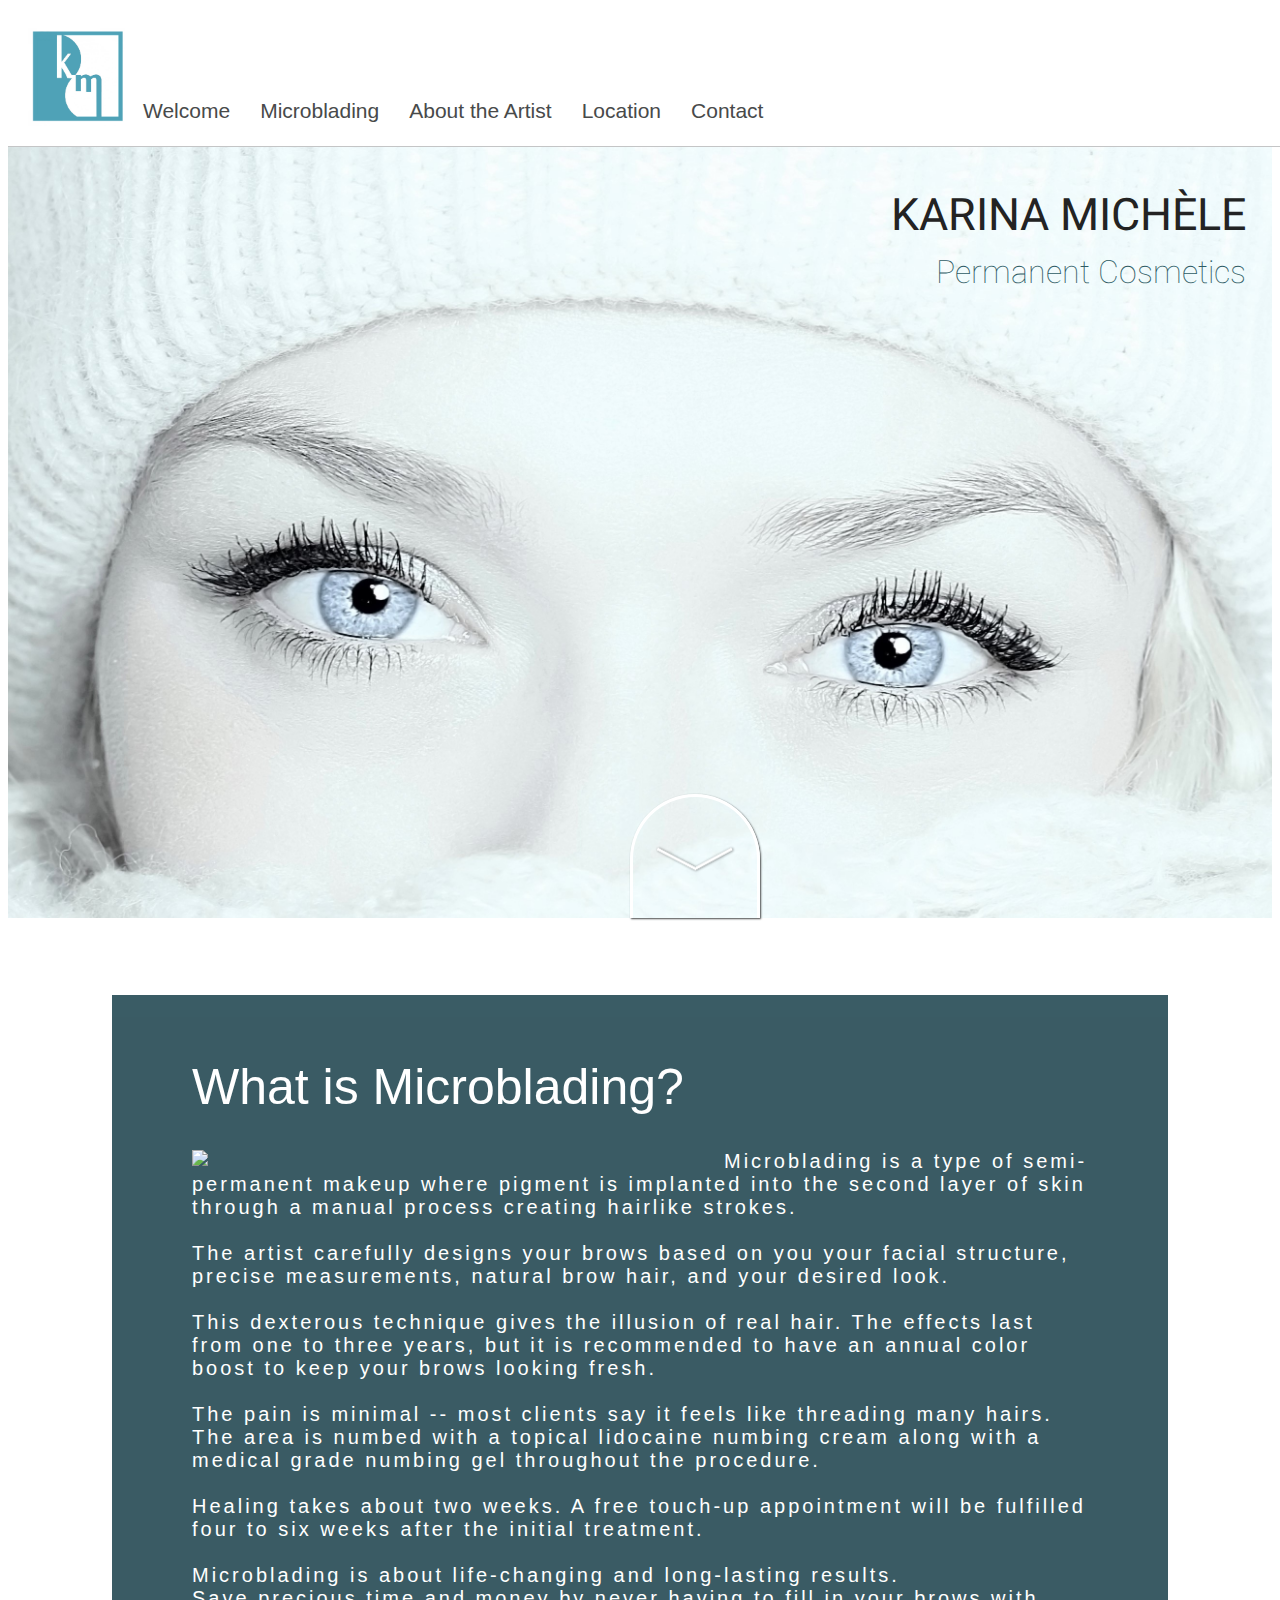
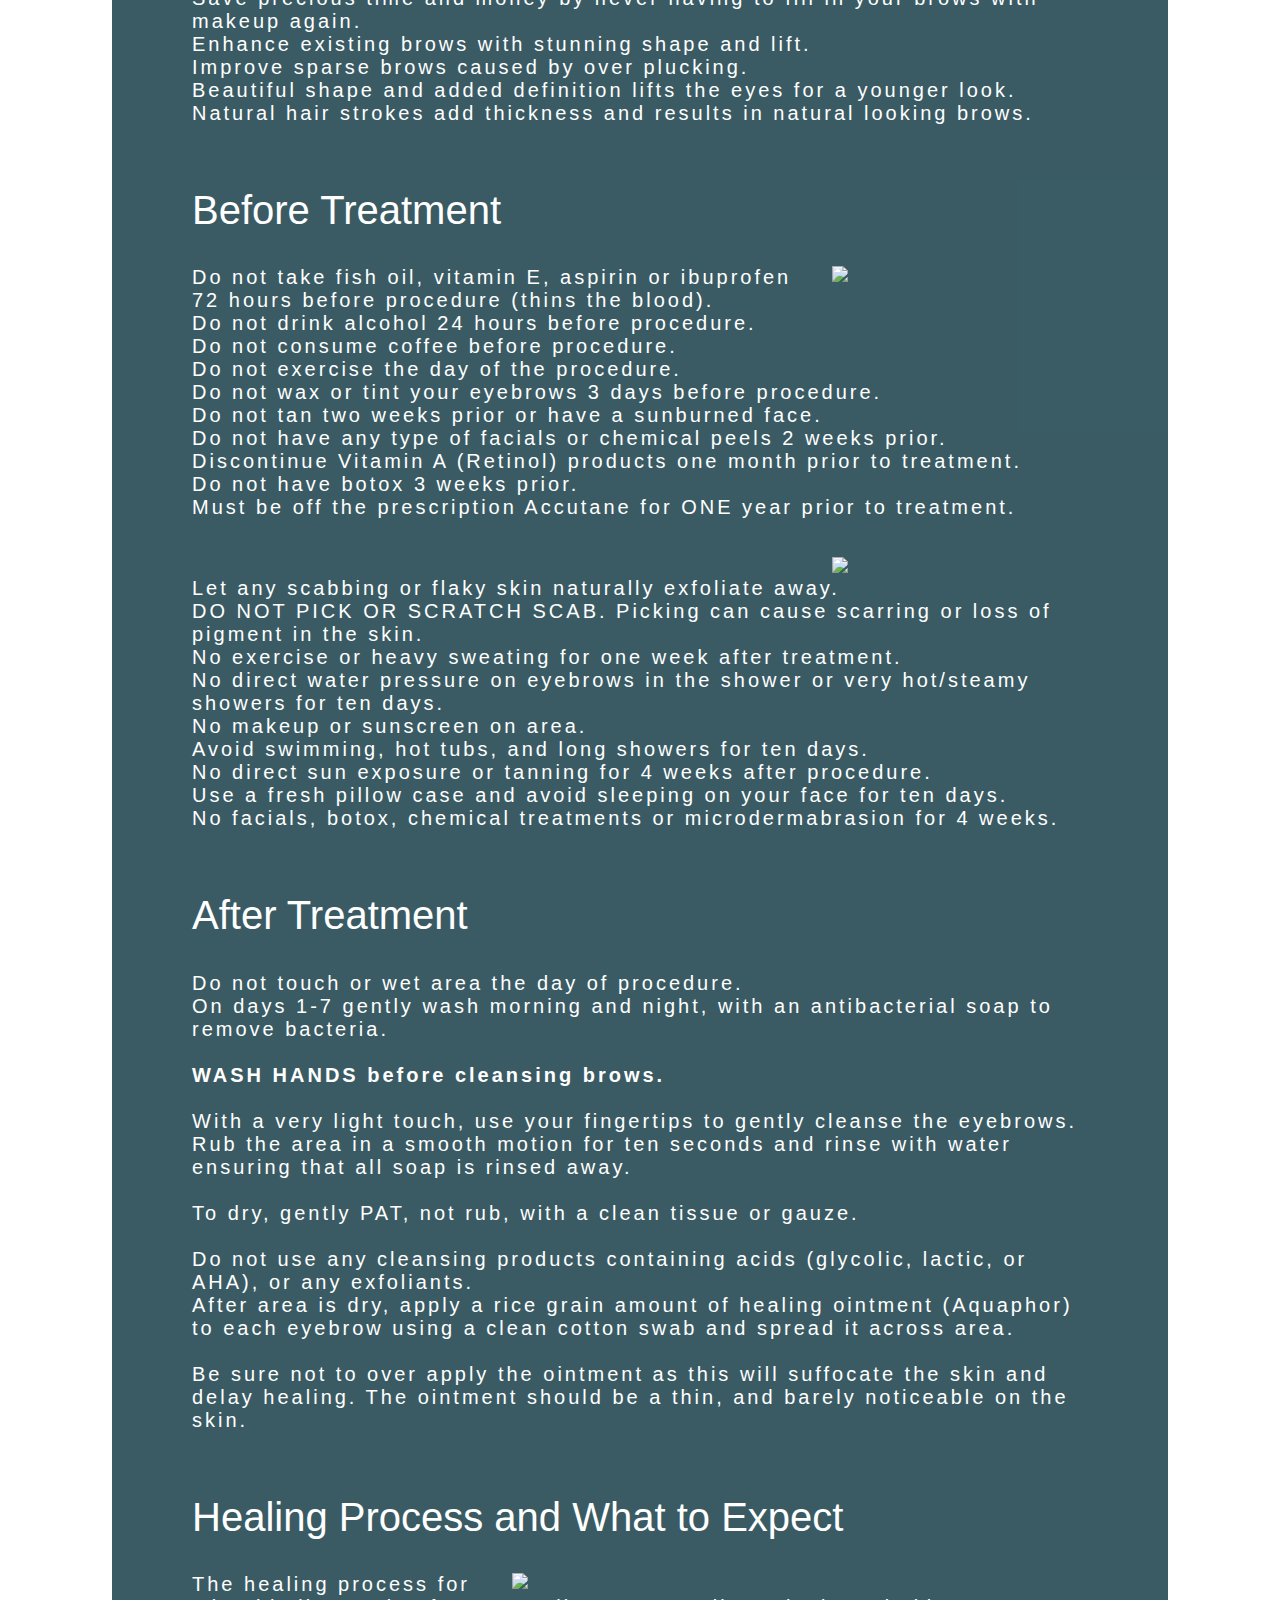
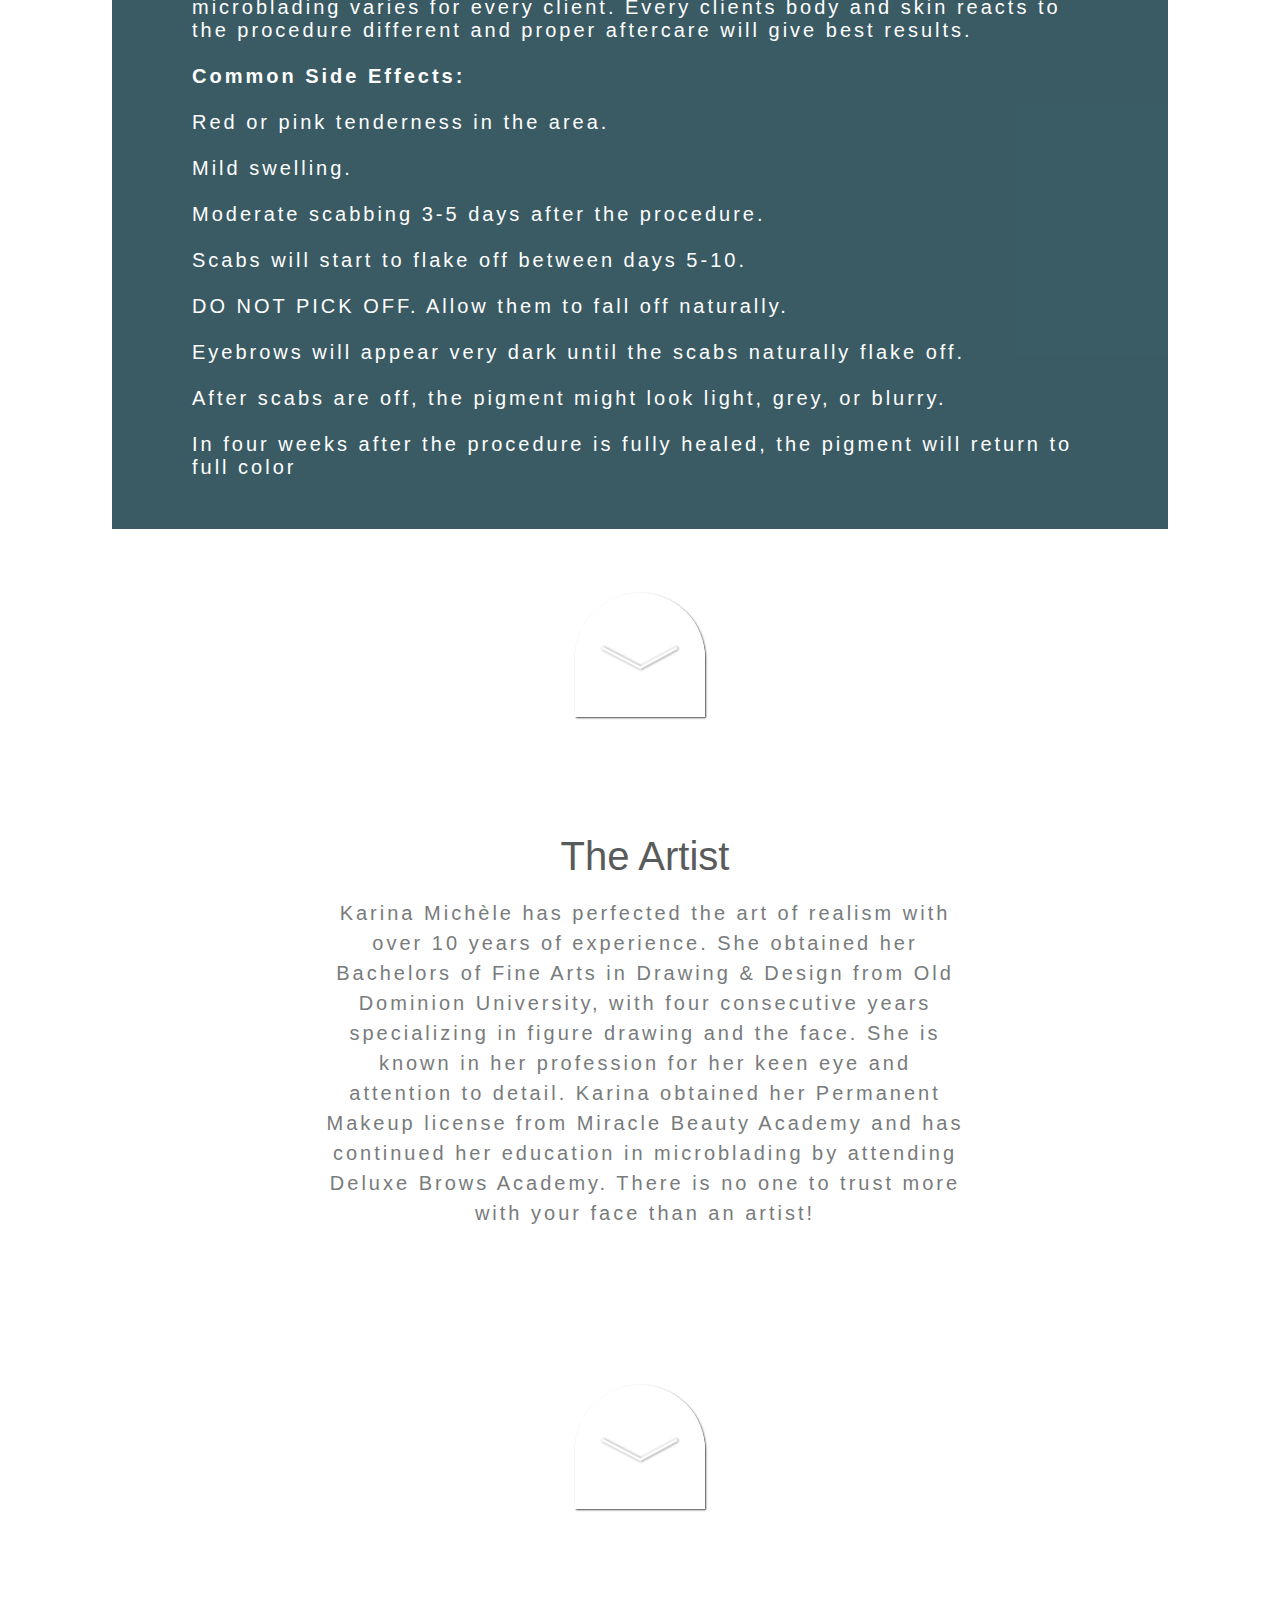
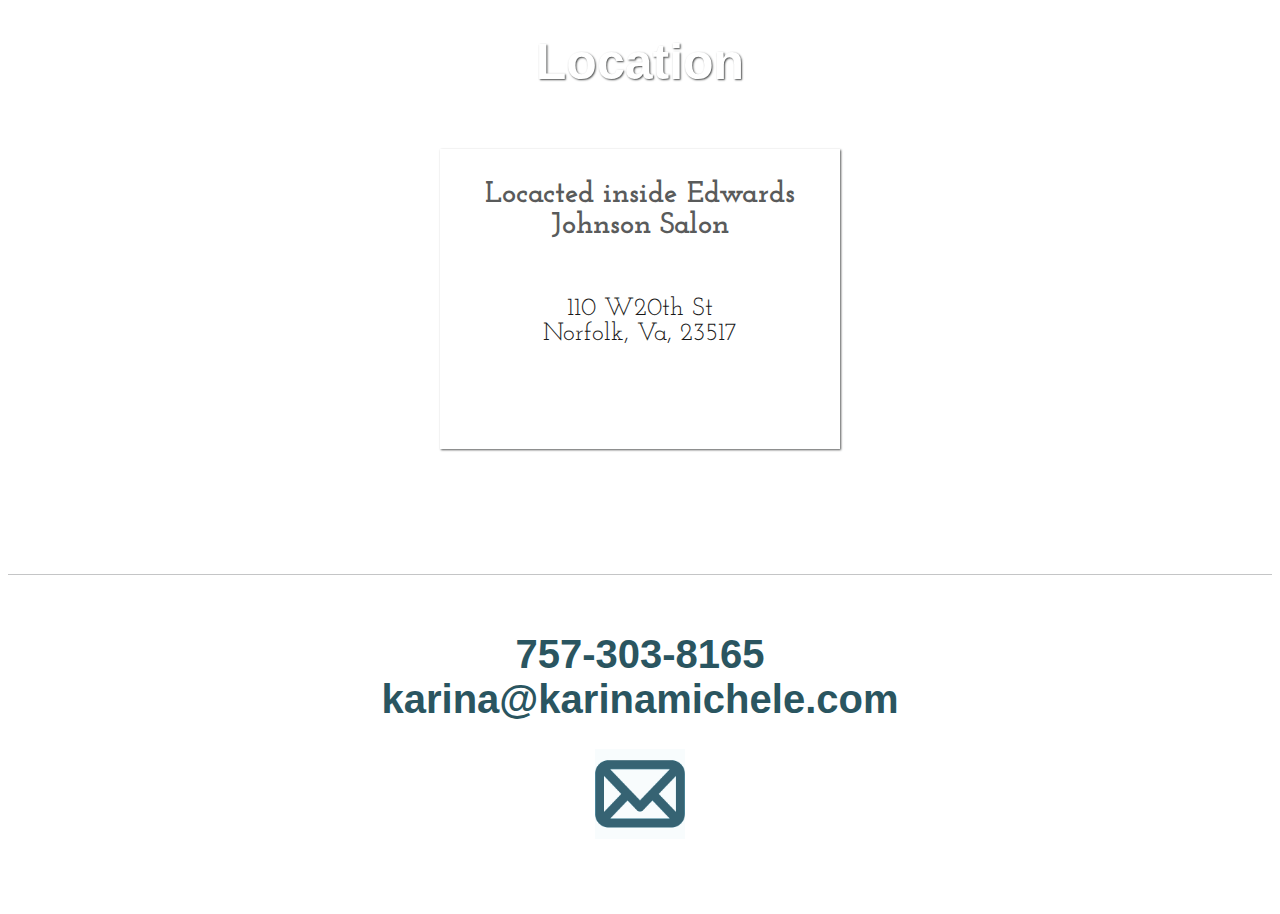
==== commit 4515a15e: "added pictures" ====
--- a/index.html
+++ b/index.html
@@ -41,17 +41,34 @@
   </div>
     <div class="aboutPage">
       <div class="aboutPopOut">
+        <div>
         <h1 id="aboutHeading">What is Microblading?</h1>
-        <p id="aboutText">Microblading is a type of semi-permanent makeup where pigment is implanted into the second layer of skin through a manual process creating hairlike strokes. The artist carefully designs your brows based on you your facial structure, precise measurements, natural brow hair, and your desired look. This dexterous technique gives the illusion of real hair. The effects last from one to three years, but it is recommended to have an annual color boost to keep your brows looking fresh. The pain is minimal -- most clients say it feels like threading many hairs. The area is numbed with a topical lidocaine numbing cream along with a medical grade numbing gel throughout the procedure. Healing takes about two weeks. A free touch-up appointment will be fulfilled four to six weeks after the initial treatment.
+        <img src="./images/browsFancy.jpeg" class="brows1">
+        <p id="aboutText">Microblading is a type of semi-permanent makeup where pigment is implanted into the second layer of skin through a manual process creating hairlike strokes.
+        <br><br>
+        The artist carefully designs your brows based on you your facial structure, precise measurements, natural brow hair, and your desired look.
+        <br><br>
+        This dexterous technique gives the illusion of real hair. The effects last from one to three years, but it is recommended to have an annual color boost to keep your brows looking fresh.
+        <br><br>
+        The pain is minimal -- most clients say it feels like threading many hairs. The area is numbed with a topical lidocaine numbing cream along with a medical grade numbing gel throughout the procedure.
+        <br><br>
+        Healing takes about two weeks. A free touch-up appointment will be fulfilled four to six weeks after the initial treatment.
         <br><br>
         Microblading is about life-changing and long-lasting results.
-        <br><br>
+        <br>
         Save precious time and money by never having to fill in your brows with makeup again.
+        <br>
         Enhance existing brows with stunning shape and lift.
+        <br>
         Improve sparse brows caused by over plucking.
+        <br>
         Beautiful shape and added definition lifts the eyes for a younger look.
+        <br>
         Natural hair strokes add thickness and results in natural looking brows.</p>
+      </div>
+      <div>
         <h2 id=aboutHeading2>Before Treatment</h2>
+        <img src="./images/browsBlading1.jpg" class="brows3">
         <p id="aboutText">
         Do not take fish oil, vitamin E, aspirin or ibuprofen 72 hours before procedure (thins the blood).
         <br>Do not drink alcohol 24 hours before procedure.
@@ -65,29 +82,55 @@
         <br>Must be off the prescription Accutane for ONE year prior to treatment.
         </p>
         <br>
-        <p id="aboutText">Let any scabbing or flaky skin naturally exfoliate away. DO NOT PICK OR SCRATCH SCAB. Picking can cause scarring or loss of pigment in the skin.
+      </div>
+      <img src="./images/browsBlading2.jpg" class="brows4">
+        <p id="aboutText">Let any scabbing or flaky skin naturally exfoliate away.
+        <br>
+        DO NOT PICK OR SCRATCH SCAB. Picking can cause scarring or loss of pigment in the skin.
+        <br>
         No exercise or heavy sweating for one week after treatment.
+        <br>
         No direct water pressure on eyebrows in the shower or very hot/steamy showers for ten days.
+        <br>
         No makeup or sunscreen on area.
+        <br>
         Avoid swimming, hot tubs, and long showers for ten days.
+        <br>
         No direct sun exposure or tanning for 4 weeks after procedure.
+        <br>
         Use a fresh pillow case and avoid sleeping on your face for ten days.
+        <br>
         No facials, botox, chemical treatments or microdermabrasion for 4 weeks.
         </p>
         <h2 id="aboutHeading2">After Treatment</h2>
         <p id="aboutText">
           Do not touch or wet area the day of procedure.
-          <br>On days 1-7 gently wash morning and night, with an antibacterial soap to remove bacteria. WASH HANDS before. With a very light touch, use your fingertips to gently cleanse the eyebrows. Rub the area in a smooth motion for ten seconds and rinse with water ensuring that all soap is rinsed away. To dry, gently PAT, not rub, with a clean tissue or gauze.  Do not use any cleansing products containing acids (glycolic, lactic, or AHA), or any exfoliants. After area is dry, apply a rice grain amount of healing ointment (Aquaphor) to each eyebrow using a clean cotton swab and spread it across area. Be sure not to over apply the ointment as this will suffocate the skin and delay healing. The ointment should be a thin, and barely noticeable on the skin.
+        <br>
+        On days 1-7 gently wash morning and night, with an antibacterial soap to remove bacteria.
+        <br><br>
+        <b>WASH HANDS before cleansing brows.</b>
+        <br><br>
+        With a very light touch, use your fingertips to gently cleanse the eyebrows. Rub the area in a smooth motion for ten seconds and rinse with water ensuring that all soap is rinsed away.
+        <br><br>
+        To dry, gently PAT, not rub, with a clean tissue or gauze.
+        <br><br>
+        Do not use any cleansing products containing acids (glycolic, lactic, or AHA), or any exfoliants.
+        <br>
+        After area is dry, apply a rice grain amount of healing ointment (Aquaphor) to each eyebrow using a clean cotton swab and spread it across area.
+        <br><br>
+        Be sure not to over apply the ointment as this will suffocate the skin and delay healing. The ointment should be a thin, and barely noticeable on the skin.
         </p>
         <h2 id="aboutHeading2">Healing Process and What to Expect</h2>
+        <img src="./images/browsAndCoffee.jpg" class="brows5">
         <p id="aboutText">The healing process for microblading varies for every client. Every clients body and skin reacts to the procedure different and proper aftercare will give best results.
-        Some common side effects to expect are:
-        Red or pink tenderness in the area.
-        Mild swelling.
-        Moderate scabbing 3-5 days after the procedure.
-        Scabs will start to flake off between days 5-10. DO NOT PICK OFF. Allow them to fall off naturally.
-        Eyebrows will appear very dark until the scabs naturally flake off.
-        After scabs are off, the pigment might look light, grey, or blurry.
+        <br><br><b>Common Side Effects:</b><br><br>
+        Red or pink tenderness in the area.<br><br>
+        Mild swelling.<br><br>
+        Moderate scabbing 3-5 days after the procedure.<br><br>
+        Scabs will start to flake off between days 5-10. <br><br>
+        DO NOT PICK OFF. Allow them to fall off naturally.<br><br>
+        Eyebrows will appear very dark until the scabs naturally flake off.<br><br>
+        After scabs are off, the pigment might look light, grey, or blurry.<br><br>
         In four weeks after the procedure is fully healed, the pigment will return to full color
         </p>
       </div>
@@ -117,7 +160,7 @@
                 <div class="projectTwo">
                   <div class="projectDiv">
                     <!-- <div class="projectTitle"> -->
-                      <h3>Loacted inside Edwards Johnson Salon</h3>
+                      <h3>Locacted inside Edwards Johnson Salon</h3>
                     <!-- </div> -->
                     <div class="projectDescription">
                     <p>110 W20th St<br> Norfolk, Va, 23517
--- a/style.css
+++ b/style.css
@@ -1,3 +1,4 @@
+
 @keyframes fadein {
   from {
     opacity: 0; }
@@ -6,10 +7,10 @@
 .welcomeText {
   animation: fadein 2s; }
 
-body {
+ {
   margin: 0 !important;
   padding: 0 !important; }
-  body .navContainer {
+   .navContainer {
     z-index: 1;
     position: fixed;
     background-color: white;
@@ -21,16 +22,16 @@
     align-items: flex-end;
     flex-wrap: wrap;
     border-bottom: solid 1px #c4c5c6; }
-    body .navContainer .navLinks {
+     .navContainer .navLinks {
       text-decoration: none;
       font-family: "Oxygen", "Source Sans Pro", sans-serif;
       font-weight: lighter;
       padding: 3px 15px 3px 15px;
       color: #484A4A;
       font-size: 21px; }
-    body .navContainer a:hover {
+     .navContainer a:hover {
       color: #7A8C91; }
-  body .outerContainer .innerContainer {
+   .outerContainer .innerContainer {
     background-image: url("./images/brows.jpeg");
     background-size: cover;
     background-position: top;
@@ -40,33 +41,33 @@
     padding-top: 10px;
     display: flex;
     flex-direction: row-reverse; }
-    body .outerContainer .innerContainer .welcomeText {
+     .outerContainer .innerContainer .welcomeText {
       align-items: flex-end;
       margin-top: 15vh;
       margin-right: 2vw;
       font-family: 'Heebo', sans-serif;
       text-align: right;
       color: #2e5b64; }
-      body .outerContainer .innerContainer .welcomeText h1 {
+       .outerContainer .innerContainer .welcomeText h1 {
         font-size: 3.5vmax;
         color: #232323;
         font-weight: normal;
         margin-bottom: 0px; }
-      body .outerContainer .innerContainer .welcomeText h2 {
+       .outerContainer .innerContainer .welcomeText h2 {
         font-size: 2.5vmax;
         margin-top: 0px;
         margin-bottom: 70px;
         font-weight: lighter; }
-  body .outerContainer .welcomeArrowDiv {
+   .outerContainer .welcomeArrowDiv {
     margin-left: auto;
     margin-right: auto; }
-  body .outerContainer .invisibleDiv {
+   .outerContainer .invisibleDiv {
     width: 490px;
     height: 100px;
     align-items: flex-start;
     margin-top: 40vh;
     text-align: left; }
-  body #halfDownArrow {
+   #halfDownArrow {
     border-radius: 1000px 1000px 0px 0px;
     background-color: transparent;
     border-top: solid white 3px;
@@ -77,47 +78,72 @@
     font-size: 1vmax;
     box-shadow: 1px 1px 2px #484A4A;
     align-self: flex-end; }
-  body #halfDownArrow:hover {
+   #halfDownArrow:hover {
     color: white;
     opacity: 0.5; }
-  body .projectsArrowDiv {
+   .projectsArrowDiv {
     display: flex;
     justify-content: center; }
-  body .aboutPage {
+   .aboutPage {
     display: flex;
     flex-direction: column;
     justify-content: center;
     margin-top: 6vw; }
-    body .aboutPage .aboutPopOut {
+     .aboutPopOut {
       align-self: flex-start;
       margin-left: auto;
       margin-right: auto;
       background-color: white;
       opacity: 0.9;
-      width: 90vw;
-      padding: 20px 30px 30px 20px;
+      width: 70vw;
+      padding: 30px 80px 30px 80px;
       background-color: #254a54; }
-      body .aboutPage .aboutPopOut #aboutHeading {
+      .brows1 {
+        width: 40vw;
+        min-width: 200px;
+        float: left;
+        padding-right: 20px;
+      }
+      .brows5 {
+        width: 45vw;
+        min-width: 150px;
+        float: right;
+        padding-left: 20px;
+      }
+      .brows3 {
+        width: 20vw;
+        min-width: 150px;
+        float: right;
+        padding-left: 20px;
+      }
+      .brows4 {
+        width: 20vw;
+        min-width: 200px;
+        float: right;
+        padding-left: 20px;
+      }
+      #aboutHeading {
         color: white;
         font-family: "Oxygen", "Source Sans Pro", sans-serif;
+        font-size: 50px;
+        font-weight: normal; }
+       #aboutHeading2 {
+        color: white;
+        font-family: "Oxygen", "Source Sans Pro", sans-serif;
         font-size: 40px;
+        padding-top: 30px;
         font-weight: normal; }
-      body .aboutPage .aboutPopOut #aboutHeading2 {
-        color: white;
-        font-family: "Oxygen", "Source Sans Pro", sans-serif;
-        font-size: 30px;
-        font-weight: normal; }
-      body .aboutPage .aboutPopOut #aboutText {
+       #aboutText {
         font-family: "Oxygen", "Source Sans Pro", sans-serif;
         letter-spacing: 3px;
         font-size: 20px;
         color: white; }
-    body .aboutPage .aboutArrowDiv {
+     .aboutArrowDiv {
       margin-right: auto;
       margin-left: auto;
       margin-top: 5vw;
       align-self: flex-end; }
-  body .skillsPage {
+   .skillsPage {
     background-image: url("./images/background1.jpeg");
     background-size: cover;
     background-position: center;
@@ -126,7 +152,7 @@
     display: flex;
     min-height: 88vh;
     flex-direction: column; }
-    body .skillsPage .skillsPopOut {
+     .skillsPage .skillsPopOut {
       margin-top: 6vw;
       align-self: flex-start;
       margin-left: auto;
@@ -137,25 +163,25 @@
       padding: 20px 20px 30px 30px;
       line-height: 30px;
       margin-bottom: 5vw; }
-      body .skillsPage .skillsPopOut #skillsHeading {
+       .skillsPage .skillsPopOut #skillsHeading {
         color: #484A4A;
         font-family: "Oxygen", "Source Sans Pro", sans-serif;
         font-size: 40px;
         font-weight: normal;
         text-align: center; }
-      body .skillsPage .skillsPopOut #skillsText {
+       .skillsPage .skillsPopOut #skillsText {
         font-family: "Oxygen", "Source Sans Pro", sans-serif;
         letter-spacing: 3px;
         font-size: 20px;
         color: #6A6D6E;
         text-align: center; }
-    body .skillsPage .skillsArrowDiv {
+     .skillsPage .skillsArrowDiv {
       align-self: flex-end;
       margin-right: auto;
       margin-left: auto;
       margin-top: auto;
       margin-bottom: 0px; }
-  body .projectsPage {
+   .projectsPage {
     min-height: 90vh;
     max-height: 400vh;
     background-image: url("./images/background3.jpg");
@@ -163,41 +189,41 @@
     background-position: center;
     background-attachment: fixed;
     background-repeat: no-repeat; }
-    body .projectsPage .projectsPopOut {
+     .projectsPage .projectsPopOut {
       padding-top: 10vh;
       padding-bottom: 10vh;
       text-align: center; }
-      body .projectsPage .projectsPopOut #projectsHeading {
+       .projectsPage .projectsPopOut #projectsHeading {
         text-shadow: 1px 1px 2px #484A4A;
         color: white;
         font-family: "Oxygen", "Source Sans Pro", sans-serif;
         font-size: 50px;
         font-weight: bold; }
-      body .projectsPage .projectsPopOut .titles {
+       .projectsPage .projectsPopOut .titles {
         font-size: 20px;
         color: #484A4A;
         text-decoration: none; }
-      body .projectsPage .projectsPopOut .projectsContainer {
+       .projectsPage .projectsPopOut .projectsContainer {
         display: flex;
         flex-direction: row;
         flex-wrap: wrap;
         justify-content: center;
         width: 100%; }
-        body .projectsPage .projectsPopOut .projectsContainer .projectDiv {
+         .projectsPage .projectsPopOut .projectsContainer .projectDiv {
           box-shadow: 1px 1px 2px #484A4A;
           display: flex;
           align-items: center;
           flex-direction: column; }
-          body .projectsPage .projectsPopOut .projectsContainer .projectDiv h3 {
+           .projectsPage .projectsPopOut .projectsContainer .projectDiv h3 {
             font-size: 30px; }
-          body .projectsPage .projectsPopOut .projectsContainer .projectDiv .projectDescription p {
+           .projectsPage .projectsPopOut .projectsContainer .projectDiv .projectDescription p {
             font-size: 25px;
             color: black; }
-        body .projectsPage .projectsPopOut .projectsContainer .projectOne, body .projectsPage .projectsPopOut .projectsContainer .projectTwo, body .projectsPage .projectsPopOut .projectsContainer .projectThree, body .projectsPage .projectsPopOut .projectsContainer .projectFour {
+         .projectsPage .projectsPopOut .projectsContainer .projectOne, .projectsPage .projectsPopOut .projectsContainer .projectTwo,  .projectsPage .projectsPopOut .projectsContainer .projectThree,  .projectsPage .projectsPopOut .projectsContainer .projectFour {
           opacity: .9;
           margin: 25px 15px 25px 15px;
           background-color: white; }
-          body .projectsPage .projectsPopOut .projectsContainer .projectOne .projectDiv, body .projectsPage .projectsPopOut .projectsContainer .projectTwo .projectDiv, body .projectsPage .projectsPopOut .projectsContainer .projectThree .projectDiv, body .projectsPage .projectsPopOut .projectsContainer .projectFour .projectDiv {
+           .projectsPage .projectsPopOut .projectsContainer .projectOne .projectDiv,  .projectsPage .projectsPopOut .projectsContainer .projectTwo .projectDiv,  .projectsPage .projectsPopOut .projectsContainer .projectThree .projectDiv,  .projectsPage .projectsPopOut .projectsContainer .projectFour .projectDiv {
             color: #484A4A;
             font-family: 'Josefin Slab', serif;
             font-size: 20px;
@@ -205,7 +231,7 @@
             min-width: 200px;
             max-width: 400px;
             height: 300px; }
-  body .footer {
+   .footer {
     background-color: white;
     margin-top: 100px;
     margin-bottom: -150px;
@@ -216,15 +242,13 @@
     font-family: "Oxygen", "Source Sans Pro", sans-serif;
     font-size: 20px;
     color: #2a5560; }
-    body .footer .emailLink {
+     .footer .emailLink {
       opacity: 0.9; }
-    body .footer a {
+     .footer a {
       width: 80px;
       padding: 20px 70px 20px 70px; }
-    body .footer .linkPic {
+     .footer .linkPic {
       width: 90px;
       height: 90px; }
-    body .footer .emailLink:hover {
+     .footer .emailLink:hover {
       opacity: 1; }
-
-/*# sourceMappingURL=style.css.map */
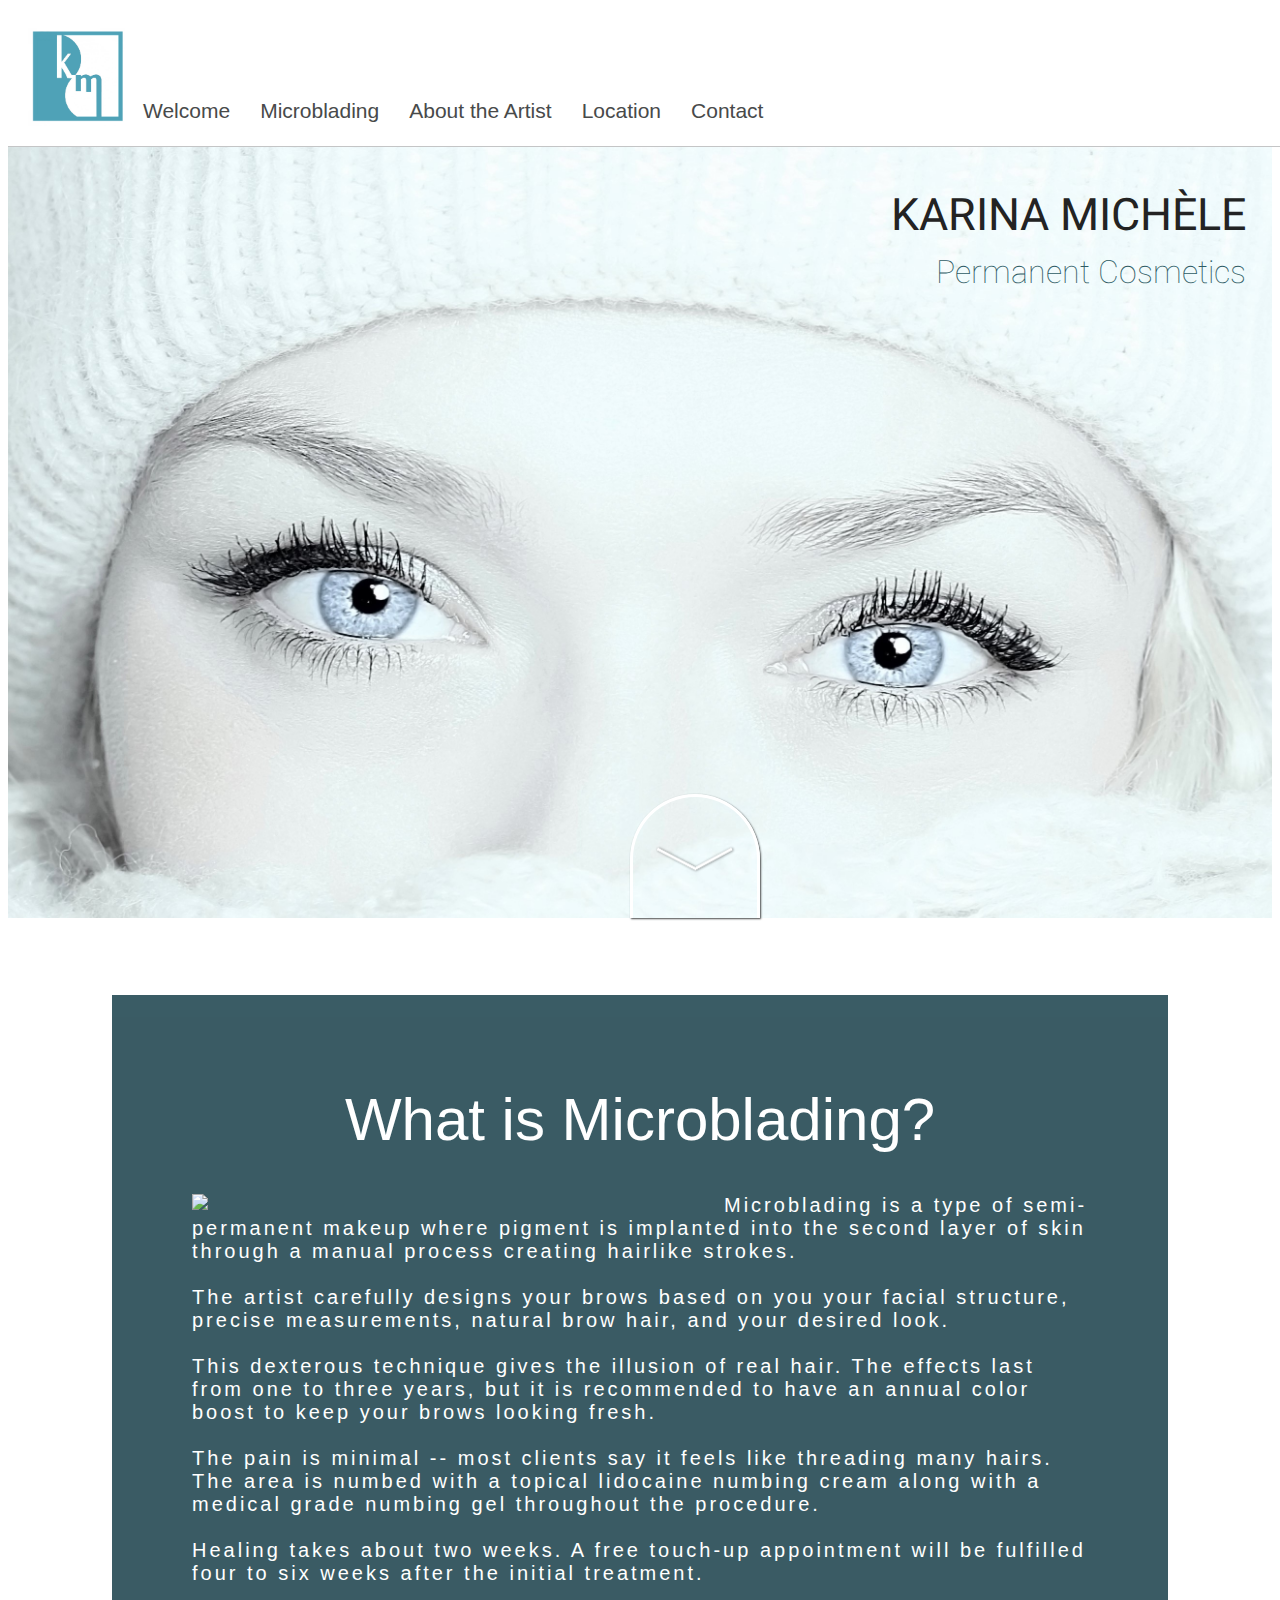
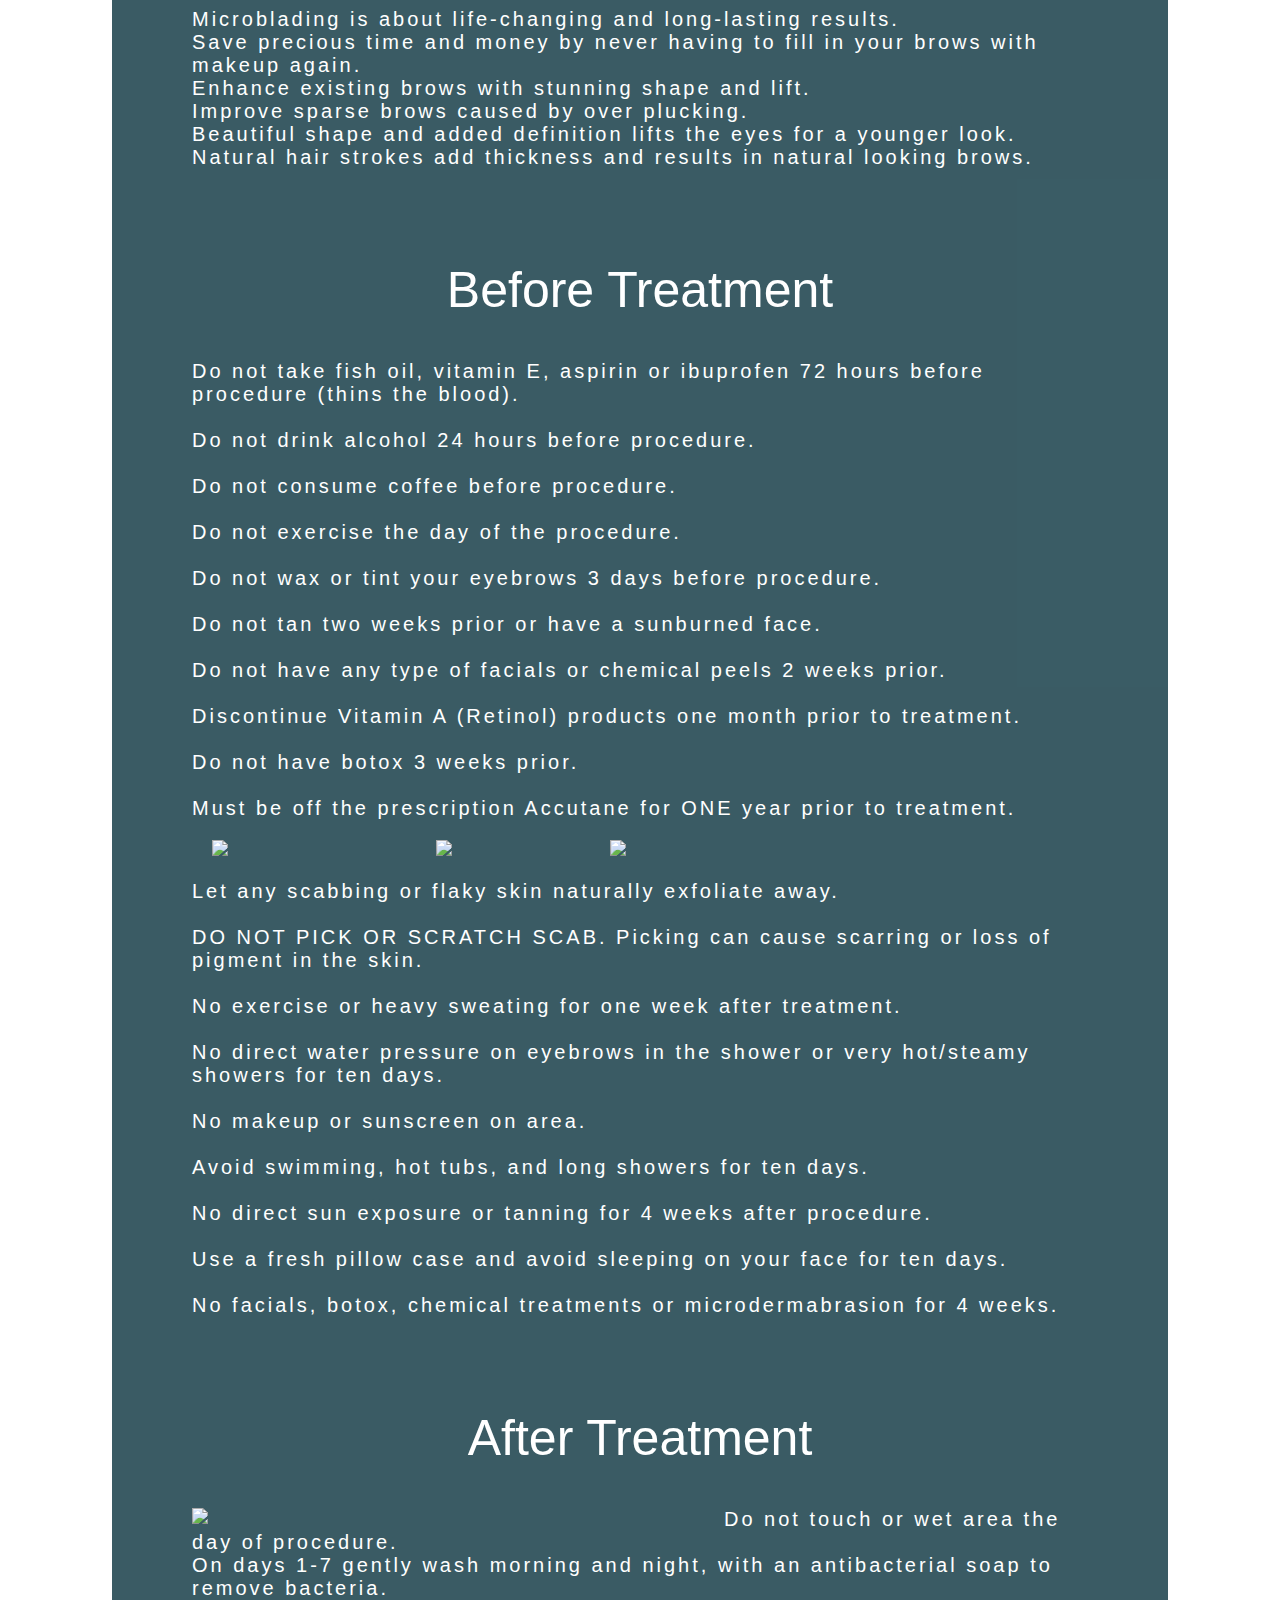
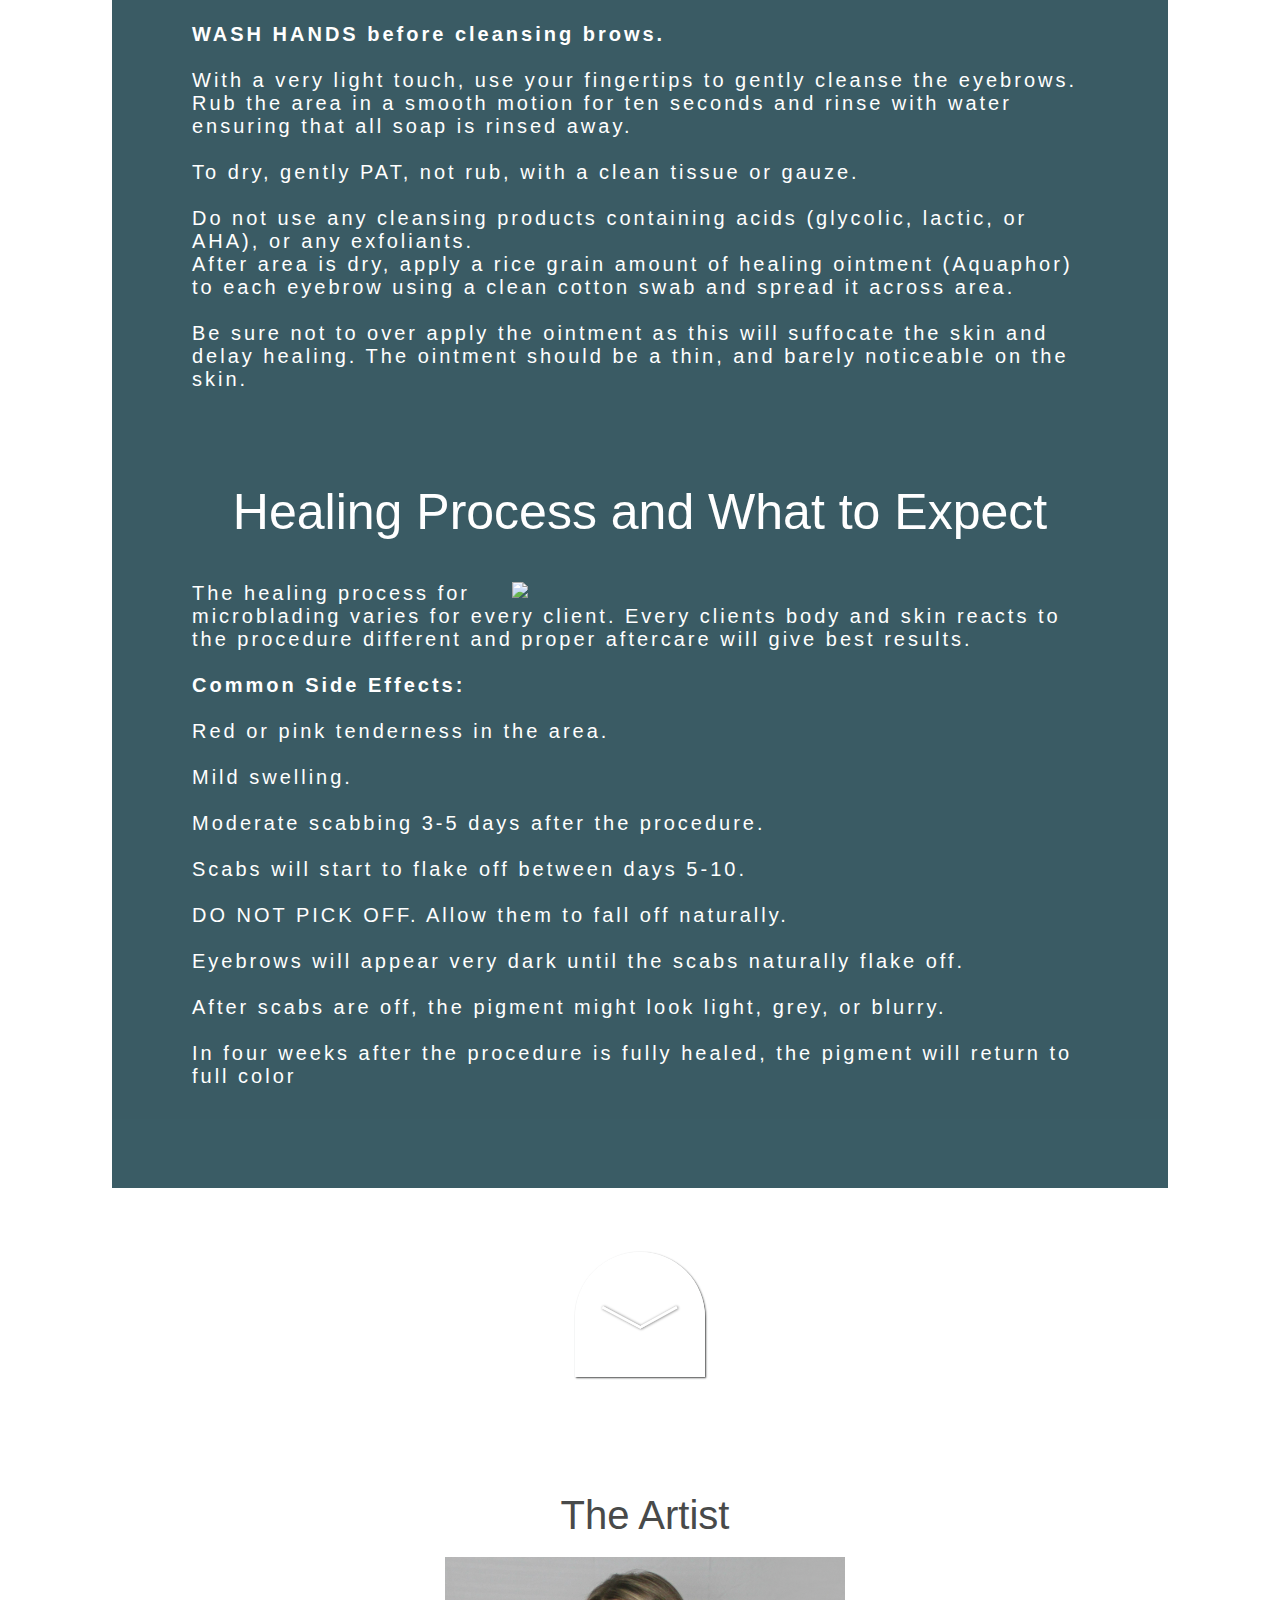
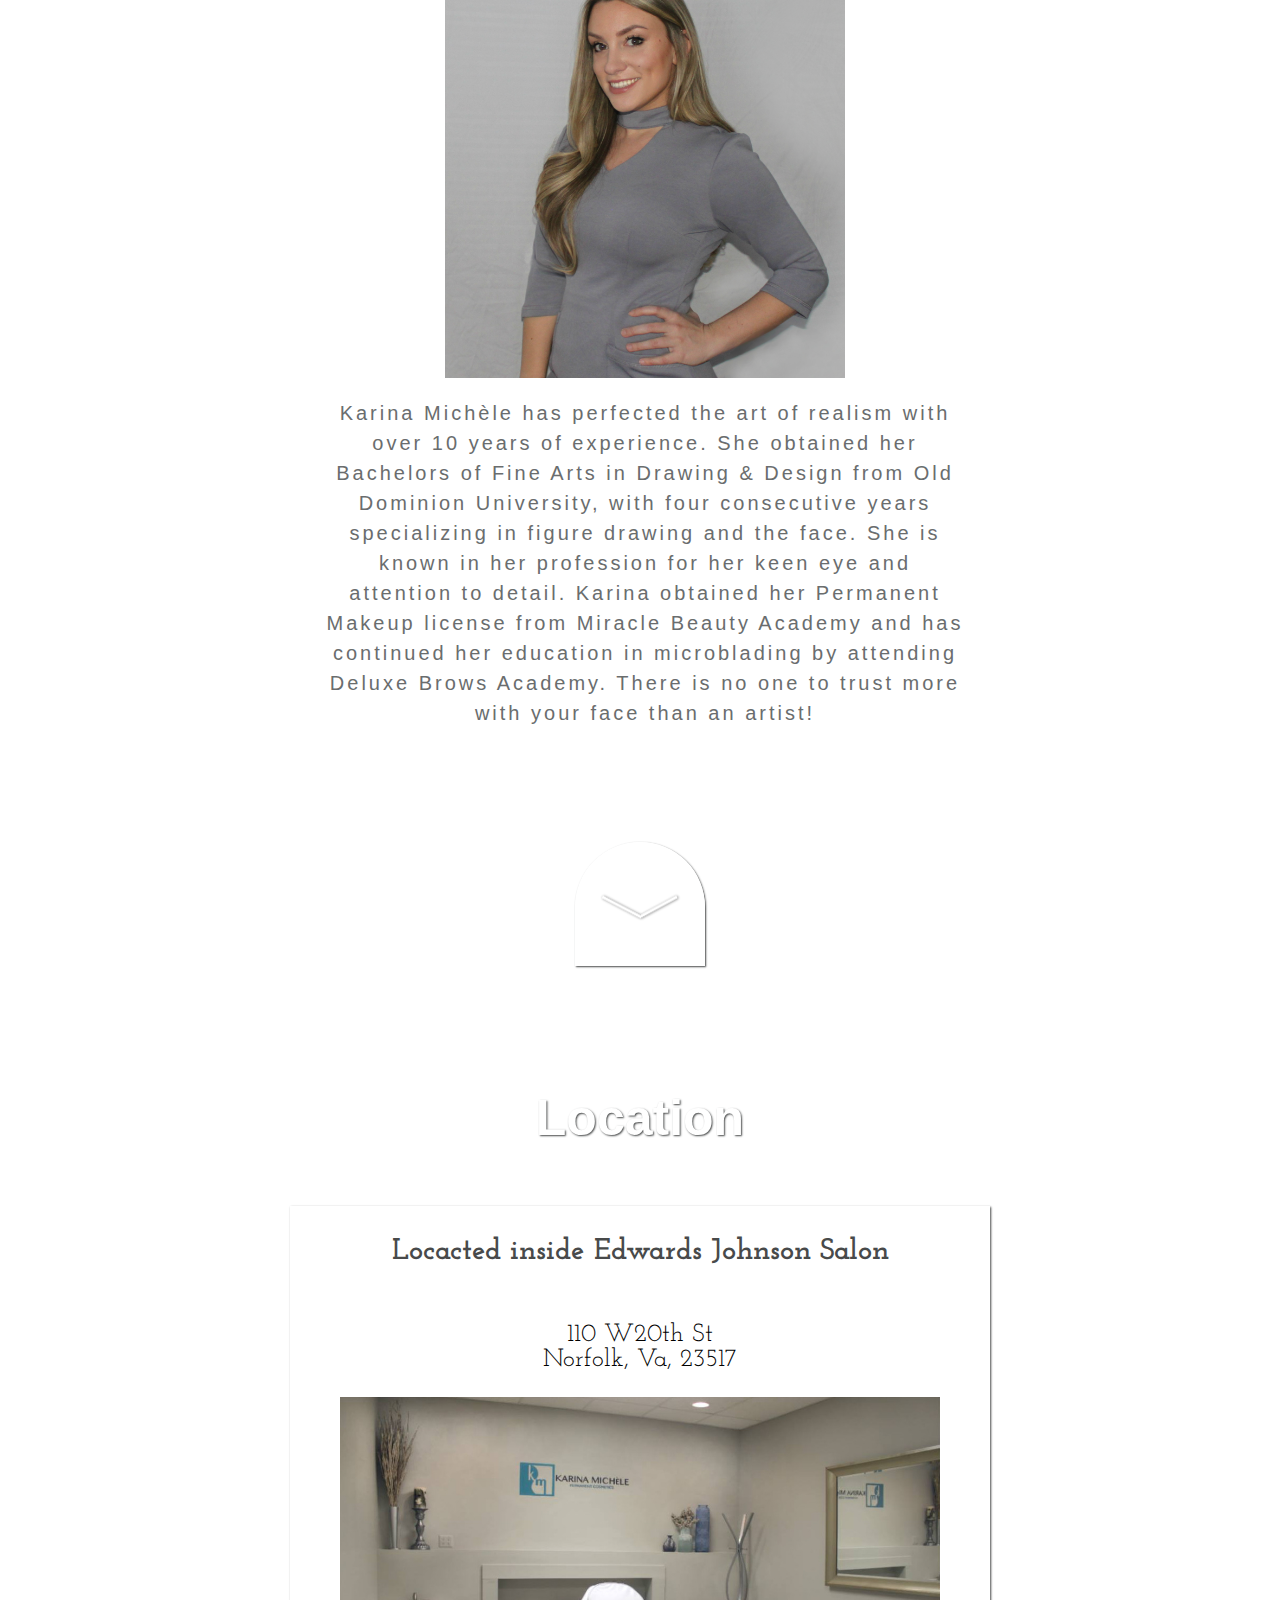
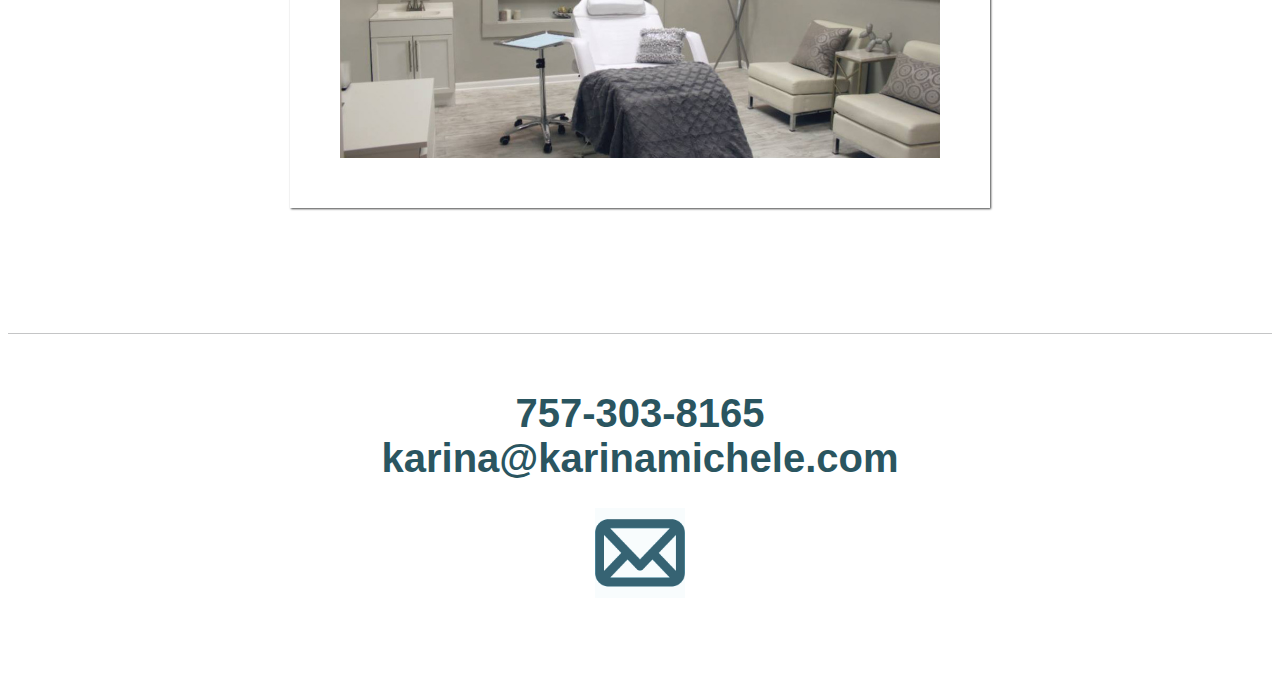
==== commit d85d4928: "added location image" ====
--- a/index.html
+++ b/index.html
@@ -68,41 +68,54 @@
       </div>
       <div>
         <h2 id=aboutHeading2>Before Treatment</h2>
-        <img src="./images/browsBlading1.jpg" class="brows3">
         <p id="aboutText">
         Do not take fish oil, vitamin E, aspirin or ibuprofen 72 hours before procedure (thins the blood).
-        <br>Do not drink alcohol 24 hours before procedure.
-        <br>Do not consume coffee before procedure.
-        <br>Do not exercise the day of the procedure.
-        <br>Do not wax or tint your eyebrows 3 days before procedure.
-        <br>Do not tan two weeks prior or have a sunburned face.
-        <br>Do not have any type of facials or chemical peels 2 weeks prior.
-        <br>Discontinue Vitamin A (Retinol) products one month prior to treatment.
-        <br>Do not have botox 3 weeks prior.
-        <br>Must be off the prescription Accutane for ONE year prior to treatment.
-        </p>
-        <br>
-      </div>
-      <img src="./images/browsBlading2.jpg" class="brows4">
+        <br><br>
+        Do not drink alcohol 24 hours before procedure.
+        <br><br>
+        Do not consume coffee before procedure.
+        <br><br>
+        Do not exercise the day of the procedure.
+        <br><br>
+        Do not wax or tint your eyebrows 3 days before procedure.
+        <br><br>
+        Do not tan two weeks prior or have a sunburned face.
+        <br><br>
+        Do not have any type of facials or chemical peels 2 weeks prior.
+        <br><br>
+        Discontinue Vitamin A (Retinol) products one month prior to treatment.
+        <br><br>
+        Do not have botox 3 weeks prior.
+        <br><br>
+        Must be off the prescription Accutane for ONE year prior to treatment.
+        </p>
+      </div>
+      <div class="imagesProcedure">
+        <img src="./images/browsBlading2.jpg" class="brows4">
+        <img src="./images/browsBlading4.jpg" class="brows2">
+        <img src="./images/browsBlading1.jpg" class="brows3">
+      </div>
         <p id="aboutText">Let any scabbing or flaky skin naturally exfoliate away.
-        <br>
+        <br><br>
         DO NOT PICK OR SCRATCH SCAB. Picking can cause scarring or loss of pigment in the skin.
-        <br>
+        <br><br>
         No exercise or heavy sweating for one week after treatment.
-        <br>
+        <br><br>
         No direct water pressure on eyebrows in the shower or very hot/steamy showers for ten days.
-        <br>
+        <br><br>
         No makeup or sunscreen on area.
-        <br>
+        <br><br>
         Avoid swimming, hot tubs, and long showers for ten days.
-        <br>
+        <br><br>
         No direct sun exposure or tanning for 4 weeks after procedure.
-        <br>
+        <br><br>
         Use a fresh pillow case and avoid sleeping on your face for ten days.
-        <br>
+        <br><br>
         No facials, botox, chemical treatments or microdermabrasion for 4 weeks.
         </p>
         <h2 id="aboutHeading2">After Treatment</h2>
+        <img src="./images/browsBlading.jpg" class="brows1">
+
         <p id="aboutText">
           Do not touch or wet area the day of procedure.
         <br>
@@ -142,6 +155,7 @@
     <div class="skillsPage">
       <div class="skillsPopOut">
         <h1 id="skillsHeading">The Artist</h1>
+        <img src="./images/karinaM.jpg" class="kmPhoto">
         <p id="skillsText">Karina Mich&egrave;le has perfected the art of realism with over 10 years of experience. She obtained her Bachelors of Fine Arts in Drawing & Design from Old Dominion University, with four consecutive years specializing in figure drawing and the face. She is known in her profession for her keen eye and attention to detail. Karina obtained her Permanent Makeup license from Miracle Beauty Academy and has continued her education in microblading by attending Deluxe Brows Academy. There is no one to trust more with your face than an artist!</p>
       </div>
       <a class="skillsArrowDiv" id="halfDownArrow"><img width=100px, src="images/arrow.jpg"></a>
@@ -166,6 +180,7 @@
                     <p>110 W20th St<br> Norfolk, Va, 23517
                     </p>
                   </div>
+                  <img src="./images/kmOffice.jpg" class="office">
                 </div>
               </div>
             </a>
--- a/style.css
+++ b/style.css
@@ -96,8 +96,10 @@
       background-color: white;
       opacity: 0.9;
       width: 70vw;
-      padding: 30px 80px 30px 80px;
+      padding: 50px 80px 80px 80px;
       background-color: #254a54; }
+      .browsProcedure {
+      }
       .brows1 {
         width: 40vw;
         min-width: 200px;
@@ -110,28 +112,36 @@
         float: right;
         padding-left: 20px;
       }
+      .brows2 {
+        width:20vw;
+        min-width: 150px;
+        /*float:right;*/
+        padding-left:20px;
+      }
       .brows3 {
         width: 20vw;
         min-width: 150px;
-        float: right;
+        /*float: right;*/
         padding-left: 20px;
       }
       .brows4 {
         width: 20vw;
         min-width: 200px;
-        float: right;
+        /*float: right;*/
         padding-left: 20px;
       }
       #aboutHeading {
         color: white;
-        font-family: "Oxygen", "Source Sans Pro", sans-serif;
-        font-size: 50px;
+        text-align: center;
+        font-family: "Oxygen", "Source Sans Pro", sans-serif;
+        font-size: 60px;
         font-weight: normal; }
        #aboutHeading2 {
         color: white;
-        font-family: "Oxygen", "Source Sans Pro", sans-serif;
-        font-size: 40px;
-        padding-top: 30px;
+        text-align: center;
+        font-family: "Oxygen", "Source Sans Pro", sans-serif;
+        font-size: 50px;
+        padding-top: 50px;
         font-weight: normal; }
        #aboutText {
         font-family: "Oxygen", "Source Sans Pro", sans-serif;
@@ -158,11 +168,17 @@
       margin-left: auto;
       margin-right: auto;
       background-color: white;
-      opacity: 0.9;
+      display: flex;
+      flex-direction: column;
+      align-items: center;
+      /*opacity: 0.9;*/
       width: 50vw;
       padding: 20px 20px 30px 30px;
       line-height: 30px;
       margin-bottom: 5vw; }
+      .kmPhoto {
+        width: 400px;
+      }
        .skillsPage .skillsPopOut #skillsHeading {
         color: #484A4A;
         font-family: "Oxygen", "Source Sans Pro", sans-serif;
@@ -189,38 +205,43 @@
     background-position: center;
     background-attachment: fixed;
     background-repeat: no-repeat; }
-     .projectsPage .projectsPopOut {
+     .projectsPopOut {
       padding-top: 10vh;
       padding-bottom: 10vh;
       text-align: center; }
-       .projectsPage .projectsPopOut #projectsHeading {
+       #projectsHeading {
         text-shadow: 1px 1px 2px #484A4A;
         color: white;
         font-family: "Oxygen", "Source Sans Pro", sans-serif;
         font-size: 50px;
         font-weight: bold; }
-       .projectsPage .projectsPopOut .titles {
+       .titles {
         font-size: 20px;
         color: #484A4A;
         text-decoration: none; }
-       .projectsPage .projectsPopOut .projectsContainer {
+       .projectsContainer {
         display: flex;
         flex-direction: row;
         flex-wrap: wrap;
         justify-content: center;
         width: 100%; }
-         .projectsPage .projectsPopOut .projectsContainer .projectDiv {
+         .projectDiv {
           box-shadow: 1px 1px 2px #484A4A;
           display: flex;
           align-items: center;
           flex-direction: column; }
-           .projectsPage .projectsPopOut .projectsContainer .projectDiv h3 {
+          .office {
+            width: 600px;
+            padding: 0px 50px 50px 50px;
+
+          }
+           h3 {
             font-size: 30px; }
-           .projectsPage .projectsPopOut .projectsContainer .projectDiv .projectDescription p {
+           p {
             font-size: 25px;
             color: black; }
          .projectsPage .projectsPopOut .projectsContainer .projectOne, .projectsPage .projectsPopOut .projectsContainer .projectTwo,  .projectsPage .projectsPopOut .projectsContainer .projectThree,  .projectsPage .projectsPopOut .projectsContainer .projectFour {
-          opacity: .9;
+          opacity: 1;
           margin: 25px 15px 25px 15px;
           background-color: white; }
            .projectsPage .projectsPopOut .projectsContainer .projectOne .projectDiv,  .projectsPage .projectsPopOut .projectsContainer .projectTwo .projectDiv,  .projectsPage .projectsPopOut .projectsContainer .projectThree .projectDiv,  .projectsPage .projectsPopOut .projectsContainer .projectFour .projectDiv {
@@ -228,9 +249,9 @@
             font-family: 'Josefin Slab', serif;
             font-size: 20px;
             font-size: 18px;
-            min-width: 200px;
-            max-width: 400px;
-            height: 300px; }
+            /*min-width: 200px;
+            max-width: 400px;*/
+            }
    .footer {
     background-color: white;
     margin-top: 100px;
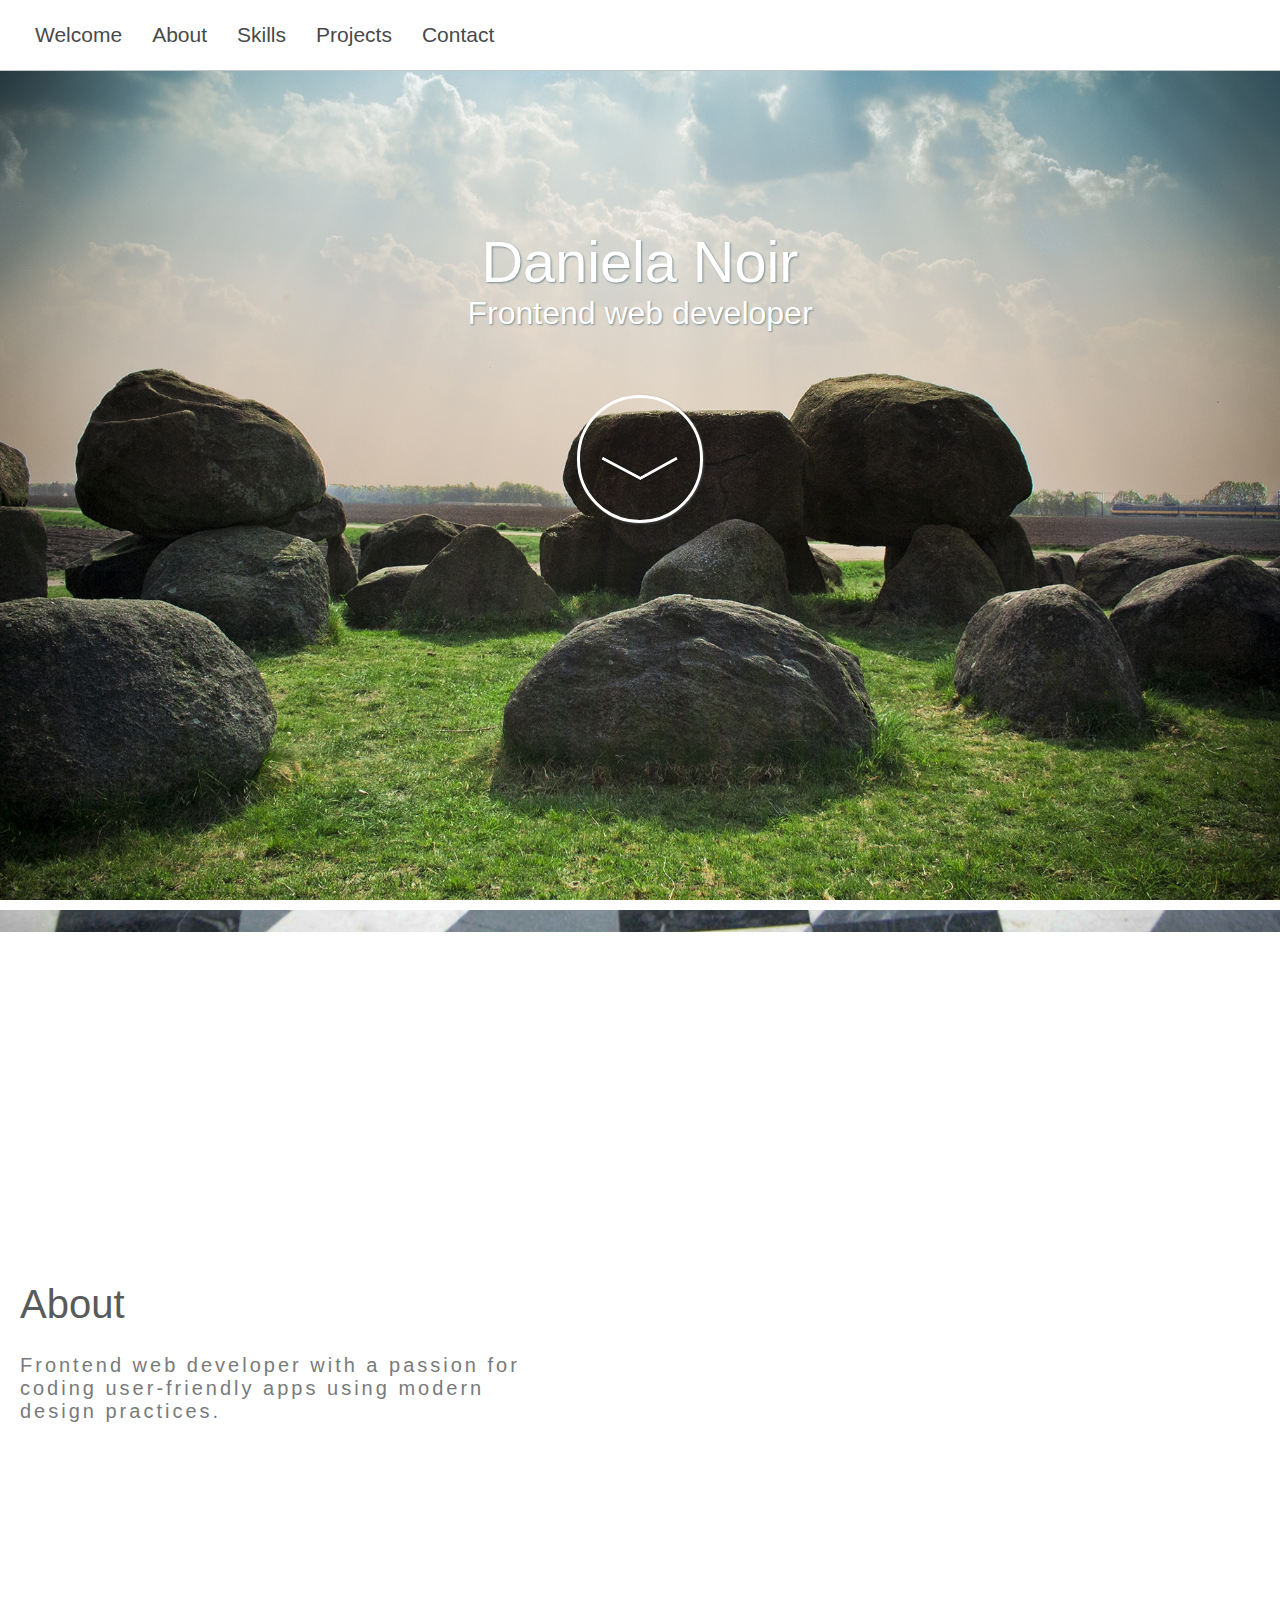
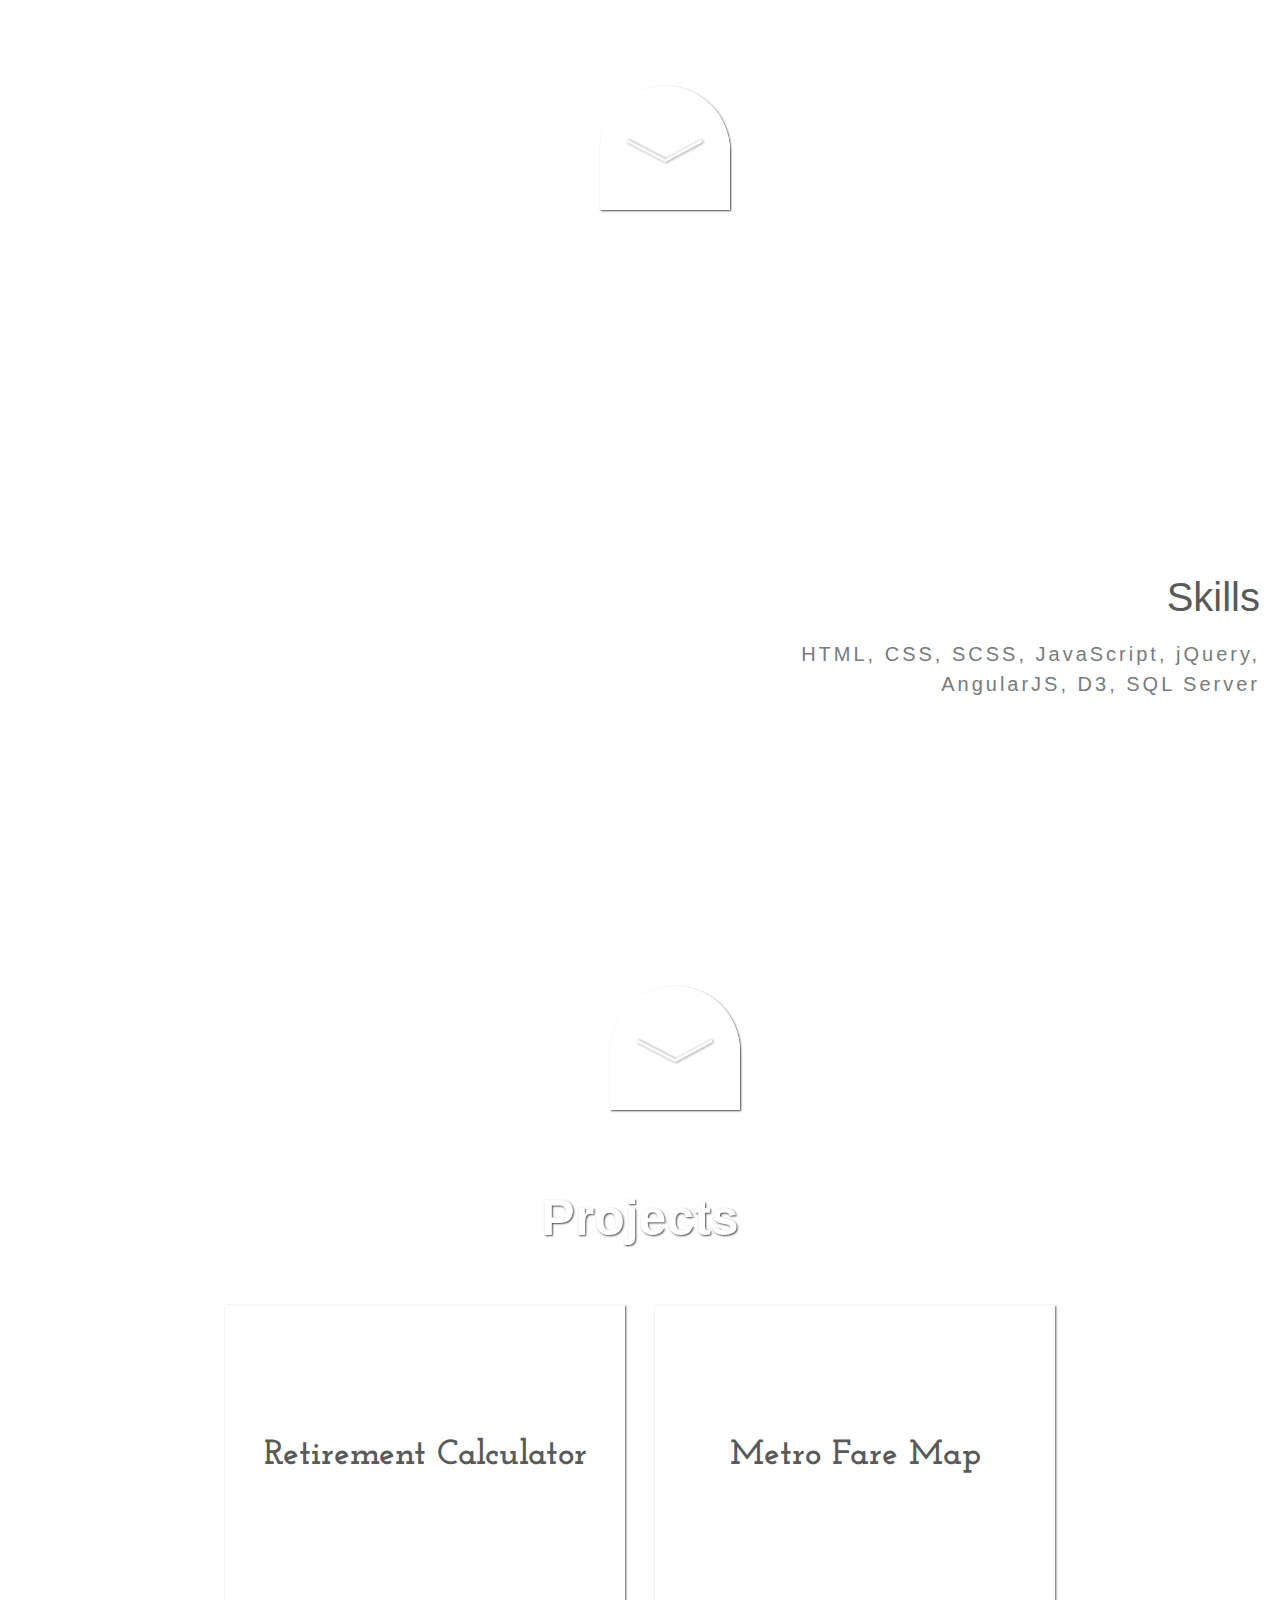
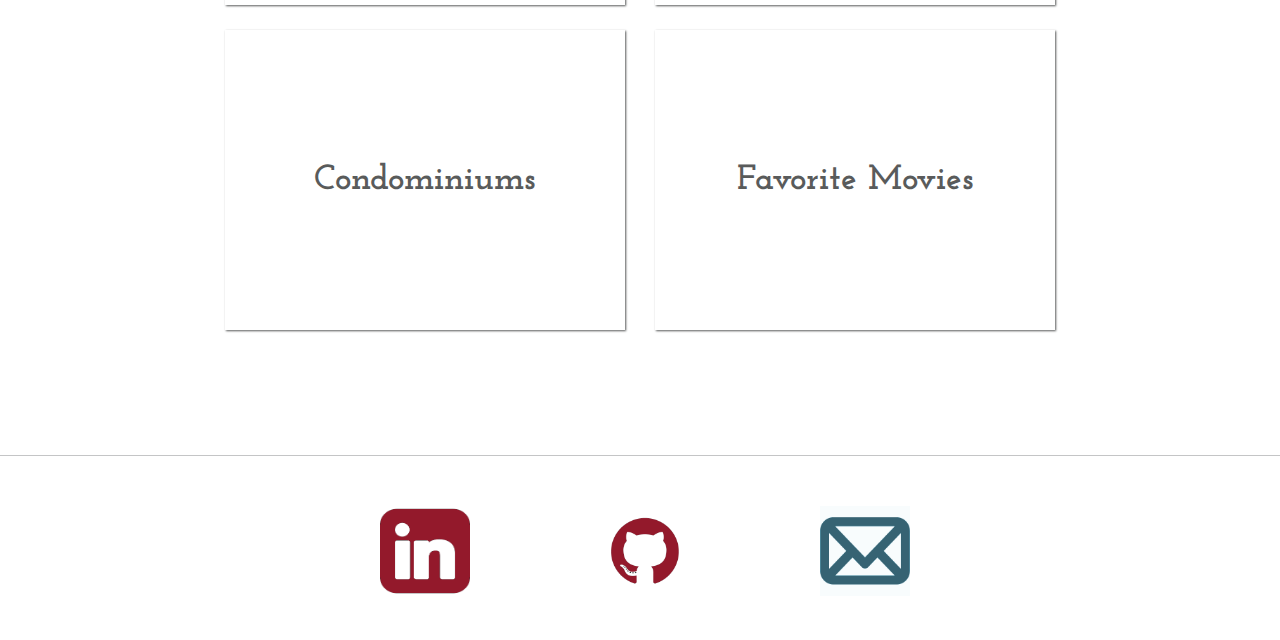
==== commit 02de5a06: "test" ====
--- a/index.html
+++ b/index.html
@@ -3,23 +3,20 @@
 <meta name="viewport" content="width=device-width, initial-scale=1.0">
 
   <head>
-    <title>Karina Mich&egrave;le</title>
+    <title>Daniela Noir</title>
     <link rel="shortcut icon" href="images/favicon.ico"/>
     <link rel="stylesheet" type="text/css" href="style.css">
     <!-- <link rel="stylesheet" href="https://cdnjs.cloudflare.com/ajax/libs/animate.css/3.5.2/animate.min.css"> -->
     <link href="https://fonts.googleapis.com/css?family=Josefin+Slab" rel="stylesheet">
-    <link href="https://fonts.googleapis.com/css?family=Heebo" rel="stylesheet">
-
   </head>
 
     <body>
       <div class="fixed">
       <nav class="navContainer">
-        <img src="images/logo.png" width="100px">
         <a class="navLinks" id="welcome">Welcome</a>
-        <a class="navLinks" id="about">Microblading</a>
-        <a class="navLinks" id="skills">About the Artist</a>
-        <a class="navLinks" id="projects">Location</a>
+        <a class="navLinks" id="about">About</a>
+        <a class="navLinks" id="skills">Skills</a>
+        <a class="navLinks" id="projects">Projects</a>
         <a class="navLinks" id="contact">Contact</a>
       </nav>
     </div>
@@ -27,125 +24,20 @@
     <div class="outerContainer">
       <div class="innerContainer">
         <div class="welcomeText">
-          <h1>KARINA MICH&Egrave;LE</h1>
-          <h2>Permanent Cosmetics</h2>
+          <h1>Daniela Noir</h1>
+          <h2>Frontend web developer</h2>
+          <div class="roundArrow">
+          <a id="downArrow"><img width=100px, src="images/arrow.jpg"></a>
         </div>
-        <!-- <div class="welcomeArrowDiv"> -->
-        <a class="welcomeArrowDiv" id="halfDownArrow"><img width=100px, src="images/arrow.jpg"></a>
-      <!-- </div> -->
-      <div class="invisibleDiv">
-      </div>
+        </div>
       </div>
     </div>
   <div id="containerDiv">
   </div>
     <div class="aboutPage">
       <div class="aboutPopOut">
-        <div>
-        <h1 id="aboutHeading">What is Microblading?</h1>
-        <img src="./images/browsFancy.jpeg" class="brows1">
-        <p id="aboutText">Microblading is a type of semi-permanent makeup where pigment is implanted into the second layer of skin through a manual process creating hairlike strokes.
-        <br><br>
-        The artist carefully designs your brows based on you your facial structure, precise measurements, natural brow hair, and your desired look.
-        <br><br>
-        This dexterous technique gives the illusion of real hair. The effects last from one to three years, but it is recommended to have an annual color boost to keep your brows looking fresh.
-        <br><br>
-        The pain is minimal -- most clients say it feels like threading many hairs. The area is numbed with a topical lidocaine numbing cream along with a medical grade numbing gel throughout the procedure.
-        <br><br>
-        Healing takes about two weeks. A free touch-up appointment will be fulfilled four to six weeks after the initial treatment.
-        <br><br>
-        Microblading is about life-changing and long-lasting results.
-        <br>
-        Save precious time and money by never having to fill in your brows with makeup again.
-        <br>
-        Enhance existing brows with stunning shape and lift.
-        <br>
-        Improve sparse brows caused by over plucking.
-        <br>
-        Beautiful shape and added definition lifts the eyes for a younger look.
-        <br>
-        Natural hair strokes add thickness and results in natural looking brows.</p>
-      </div>
-      <div>
-        <h2 id=aboutHeading2>Before Treatment</h2>
-        <p id="aboutText">
-        Do not take fish oil, vitamin E, aspirin or ibuprofen 72 hours before procedure (thins the blood).
-        <br><br>
-        Do not drink alcohol 24 hours before procedure.
-        <br><br>
-        Do not consume coffee before procedure.
-        <br><br>
-        Do not exercise the day of the procedure.
-        <br><br>
-        Do not wax or tint your eyebrows 3 days before procedure.
-        <br><br>
-        Do not tan two weeks prior or have a sunburned face.
-        <br><br>
-        Do not have any type of facials or chemical peels 2 weeks prior.
-        <br><br>
-        Discontinue Vitamin A (Retinol) products one month prior to treatment.
-        <br><br>
-        Do not have botox 3 weeks prior.
-        <br><br>
-        Must be off the prescription Accutane for ONE year prior to treatment.
-        </p>
-      </div>
-      <div class="imagesProcedure">
-        <img src="./images/browsBlading2.jpg" class="brows4">
-        <img src="./images/browsBlading4.jpg" class="brows2">
-        <img src="./images/browsBlading1.jpg" class="brows3">
-      </div>
-        <p id="aboutText">Let any scabbing or flaky skin naturally exfoliate away.
-        <br><br>
-        DO NOT PICK OR SCRATCH SCAB. Picking can cause scarring or loss of pigment in the skin.
-        <br><br>
-        No exercise or heavy sweating for one week after treatment.
-        <br><br>
-        No direct water pressure on eyebrows in the shower or very hot/steamy showers for ten days.
-        <br><br>
-        No makeup or sunscreen on area.
-        <br><br>
-        Avoid swimming, hot tubs, and long showers for ten days.
-        <br><br>
-        No direct sun exposure or tanning for 4 weeks after procedure.
-        <br><br>
-        Use a fresh pillow case and avoid sleeping on your face for ten days.
-        <br><br>
-        No facials, botox, chemical treatments or microdermabrasion for 4 weeks.
-        </p>
-        <h2 id="aboutHeading2">After Treatment</h2>
-        <img src="./images/browsBlading.jpg" class="brows1">
-
-        <p id="aboutText">
-          Do not touch or wet area the day of procedure.
-        <br>
-        On days 1-7 gently wash morning and night, with an antibacterial soap to remove bacteria.
-        <br><br>
-        <b>WASH HANDS before cleansing brows.</b>
-        <br><br>
-        With a very light touch, use your fingertips to gently cleanse the eyebrows. Rub the area in a smooth motion for ten seconds and rinse with water ensuring that all soap is rinsed away.
-        <br><br>
-        To dry, gently PAT, not rub, with a clean tissue or gauze.
-        <br><br>
-        Do not use any cleansing products containing acids (glycolic, lactic, or AHA), or any exfoliants.
-        <br>
-        After area is dry, apply a rice grain amount of healing ointment (Aquaphor) to each eyebrow using a clean cotton swab and spread it across area.
-        <br><br>
-        Be sure not to over apply the ointment as this will suffocate the skin and delay healing. The ointment should be a thin, and barely noticeable on the skin.
-        </p>
-        <h2 id="aboutHeading2">Healing Process and What to Expect</h2>
-        <img src="./images/browsAndCoffee.jpg" class="brows5">
-        <p id="aboutText">The healing process for microblading varies for every client. Every clients body and skin reacts to the procedure different and proper aftercare will give best results.
-        <br><br><b>Common Side Effects:</b><br><br>
-        Red or pink tenderness in the area.<br><br>
-        Mild swelling.<br><br>
-        Moderate scabbing 3-5 days after the procedure.<br><br>
-        Scabs will start to flake off between days 5-10. <br><br>
-        DO NOT PICK OFF. Allow them to fall off naturally.<br><br>
-        Eyebrows will appear very dark until the scabs naturally flake off.<br><br>
-        After scabs are off, the pigment might look light, grey, or blurry.<br><br>
-        In four weeks after the procedure is fully healed, the pigment will return to full color
-        </p>
+        <h1 id="aboutHeading">About</h1>
+        <p id="aboutText"> Frontend web developer with a passion for coding user-friendly apps using modern design practices.</p>
       </div>
         <a class="aboutArrowDiv" id="halfDownArrow"><img width=100px, src="images/arrow.jpg"></a>
         <div class="invisiblePopOut">
@@ -154,9 +46,8 @@
 
     <div class="skillsPage">
       <div class="skillsPopOut">
-        <h1 id="skillsHeading">The Artist</h1>
-        <img src="./images/karinaM.jpg" class="kmPhoto">
-        <p id="skillsText">Karina Mich&egrave;le has perfected the art of realism with over 10 years of experience. She obtained her Bachelors of Fine Arts in Drawing & Design from Old Dominion University, with four consecutive years specializing in figure drawing and the face. She is known in her profession for her keen eye and attention to detail. Karina obtained her Permanent Makeup license from Miracle Beauty Academy and has continued her education in microblading by attending Deluxe Brows Academy. There is no one to trust more with your face than an artist!</p>
+        <h1 id="skillsHeading">Skills</h1>
+        <p id="skillsText">HTML, CSS, SCSS, JavaScript, jQuery, AngularJS, D3, SQL Server</p>
       </div>
       <a class="skillsArrowDiv" id="halfDownArrow"><img width=100px, src="images/arrow.jpg"></a>
     <div class="invisiblePopOut2">
@@ -165,35 +56,76 @@
 
     <div class="projectsPage">
       <div class="projectsPopOut">
-        <h1 id="projectsHeading">Location</h1>
+        <h1 id="projectsHeading">Projects</h1>
         <div class="projectsContainer">
-
 
 <div>
 
+              <a class="titles" href="./retire" target="_blank">
+              <div class="projectOne">
+                <div class="projectDiv">
+                  <div class="projectTitle">
+                    <h3>Retirement Calculator</h3>
+                  </div>
+                    <div class="projectDescription">
+                      <p>Calculator to help determine how many years it will take to retire based off income, savings and expenses.<br><br>
+                    JavaScript, AngularJS, jQuery, CSS/SCSS</p>
+                  </div>
+                </div>
+              </div>
+            </a>
+
+            <a class="titles" href="./fort_ellsworth/index.html" target="_blank">
+              <div class="projectFour">
+                <div class="projectDiv">
+                  <div class="projectTitle">
+                    <h3>Condominiums</h3>
+                  </div>
+                  <div class="projectDescription">
+                  <p>Website for prospective Fort Ellsworth residents to learn about the community.<br><br>
+                  JavaScript, jQuery, CSS/SCSS, Google Maps API, Twitter API</p>
+                </div>
+              </div>
+              </div>
+            </a>
+
+</div>
+<div>
+
+            <a class="titles" href="https://metrodc.herokuapp.com/" target="_blank">
                 <div class="projectTwo">
                   <div class="projectDiv">
-                    <!-- <div class="projectTitle"> -->
-                      <h3>Locacted inside Edwards Johnson Salon</h3>
-                    <!-- </div> -->
+                    <div class="projectTitle">
+                      <h3>Metro Fare Map</h3>
+                    </div>
                     <div class="projectDescription">
-                    <p>110 W20th St<br> Norfolk, Va, 23517
-                    </p>
+                    <p>Interactive map pulling and reformatting data from the DC metro's API. <br><br> JavaScript, Node.js, Express.js, jQuery, SQL Server, D3,  AJAX</p>
                   </div>
-                  <img src="./images/kmOffice.jpg" class="office">
+                </div>
+              </div>
+            </a>
+
+            <a class="titles" href="https://protected-ravine-35852.herokuapp.com/" target="_blank">
+              <div class="projectThree">
+                <div class="projectDiv">
+                  <div class="projectTitle">
+                    <h3>Favorite Movies</h3>
+                  </div>
+                  <div class="projectDescription">
+                    <p>CRUD application that allows users to add their favorite movies, upvote/downvote other movies posted, and create an account. <br><br>
+                    Ruby on Rails</p>
+                  </div>
                 </div>
               </div>
             </a>
 
 
-
         </div>
       </div>
       <div class="footer">
-          <h1>757-303-8165<br>
-          karina@karinamichele.com
-        </h1>
-        <a class="emailLink" href="mailto:karina@karinamichele.com"><img class="linkPic" src="images/email.png"></a>
+        <a class="linkedinLink" href="https://www.linkedin.com/in/danielanoir" target="_blank"><img class="linkPic" src="./images/linkedin.png" alt="View Daniela Noir's LinkedIn profile"></span></a>
+        <a class="githubLink" href="https://github.com/danielanoir" target="_blank"><img class="linkPic" src="./images/github.png"></a>
+        <a class="emailLink" href="mailto:daniela@danielanoir.com"><img class="linkPic" src="images/email.png"></a>
       </div>
     </div>
 
--- a/style.css
+++ b/style.css
@@ -1,4 +1,3 @@
-
 @keyframes fadein {
   from {
     opacity: 0; }
@@ -7,10 +6,10 @@
 .welcomeText {
   animation: fadein 2s; }
 
- {
+body {
   margin: 0 !important;
   padding: 0 !important; }
-   .navContainer {
+  body .navContainer {
     z-index: 1;
     position: fixed;
     background-color: white;
@@ -22,52 +21,52 @@
     align-items: flex-end;
     flex-wrap: wrap;
     border-bottom: solid 1px #c4c5c6; }
-     .navContainer .navLinks {
+    body .navContainer .navLinks {
       text-decoration: none;
       font-family: "Oxygen", "Source Sans Pro", sans-serif;
       font-weight: lighter;
       padding: 3px 15px 3px 15px;
       color: #484A4A;
       font-size: 21px; }
-     .navContainer a:hover {
+    body .navContainer a:hover {
       color: #7A8C91; }
-   .outerContainer .innerContainer {
-    background-image: url("./images/brows.jpeg");
-    background-size: cover;
-    background-position: top;
+  body .outerContainer .innerContainer {
+    background-image: url("./images/stack.jpg");
+    background-size: cover;
+    background-position: center;
     background-attachment: fixed;
     height: 100vh;
     background-repeat: no-repeat;
     padding-top: 10px;
     display: flex;
-    flex-direction: row-reverse; }
-     .outerContainer .innerContainer .welcomeText {
-      align-items: flex-end;
-      margin-top: 15vh;
-      margin-right: 2vw;
-      font-family: 'Heebo', sans-serif;
-      text-align: right;
-      color: #2e5b64; }
-       .outerContainer .innerContainer .welcomeText h1 {
-        font-size: 3.5vmax;
-        color: #232323;
+    justify-content: center; }
+    body .outerContainer .innerContainer .welcomeText {
+      text-shadow: 1px 1px 2px #7A8C91;
+      margin-top: 20vh;
+      font-family: "Oxygen", "Source Sans Pro", sans-serif;
+      text-align: center;
+      color: white; }
+      body .outerContainer .innerContainer .welcomeText h1 {
+        font-size: 4.5vmax;
         font-weight: normal;
         margin-bottom: 0px; }
-       .outerContainer .innerContainer .welcomeText h2 {
+      body .outerContainer .innerContainer .welcomeText h2 {
         font-size: 2.5vmax;
         margin-top: 0px;
         margin-bottom: 70px;
         font-weight: lighter; }
-   .outerContainer .welcomeArrowDiv {
-    margin-left: auto;
-    margin-right: auto; }
-   .outerContainer .invisibleDiv {
-    width: 490px;
-    height: 100px;
-    align-items: flex-start;
-    margin-top: 40vh;
-    text-align: left; }
-   #halfDownArrow {
+      body .outerContainer .innerContainer .welcomeText #downArrow {
+        border: solid white 3px;
+        box-shadow: 1px 1px 2px #484A4A;
+        border-radius: 1000px;
+        text-decoration: none;
+        font-size: 100px;
+        padding: 5px 10px 5px 10px;
+        background-color: transparent; }
+      body .outerContainer .innerContainer .welcomeText #downArrow:hover {
+        color: white;
+        opacity: 0.5; }
+  body #halfDownArrow {
     border-radius: 1000px 1000px 0px 0px;
     background-color: transparent;
     border-top: solid white 3px;
@@ -78,198 +77,177 @@
     font-size: 1vmax;
     box-shadow: 1px 1px 2px #484A4A;
     align-self: flex-end; }
-   #halfDownArrow:hover {
+  body #halfDownArrow:hover {
     color: white;
     opacity: 0.5; }
-   .projectsArrowDiv {
+  body .projectsArrowDiv {
     display: flex;
     justify-content: center; }
-   .aboutPage {
-    display: flex;
-    flex-direction: column;
-    justify-content: center;
-    margin-top: 6vw; }
-     .aboutPopOut {
-      align-self: flex-start;
-      margin-left: auto;
-      margin-right: auto;
+  body .aboutPage {
+    background-image: url("./images/dimensional.jpg");
+    background-size: cover;
+    background-position: center;
+    background-attachment: fixed;
+    height: 100vh;
+    background-repeat: no-repeat;
+    position: relative;
+    display: flex;
+    justify-content: space-between; }
+    body .aboutPage .aboutPopOut {
+      align-self: center;
       background-color: white;
       opacity: 0.9;
-      width: 70vw;
-      padding: 50px 80px 80px 80px;
-      background-color: #254a54; }
-      .browsProcedure {
-      }
-      .brows1 {
-        width: 40vw;
-        min-width: 200px;
-        float: left;
-        padding-right: 20px;
-      }
-      .brows5 {
-        width: 45vw;
-        min-width: 150px;
-        float: right;
-        padding-left: 20px;
-      }
-      .brows2 {
-        width:20vw;
-        min-width: 150px;
-        /*float:right;*/
-        padding-left:20px;
-      }
-      .brows3 {
-        width: 20vw;
-        min-width: 150px;
-        /*float: right;*/
-        padding-left: 20px;
-      }
-      .brows4 {
-        width: 20vw;
-        min-width: 200px;
-        /*float: right;*/
-        padding-left: 20px;
-      }
-      #aboutHeading {
-        color: white;
-        text-align: center;
-        font-family: "Oxygen", "Source Sans Pro", sans-serif;
-        font-size: 60px;
+      width: 500px;
+      min-height: 200px;
+      max-height: 450px;
+      max-width: 500px;
+      padding: 20px 30px 30px 20px; }
+      body .aboutPage .aboutPopOut #aboutHeading {
+        color: #484A4A;
+        font-family: "Oxygen", "Source Sans Pro", sans-serif;
+        font-size: 40px;
         font-weight: normal; }
-       #aboutHeading2 {
-        color: white;
-        text-align: center;
-        font-family: "Oxygen", "Source Sans Pro", sans-serif;
-        font-size: 50px;
-        padding-top: 50px;
-        font-weight: normal; }
-       #aboutText {
+      body .aboutPage .aboutPopOut #aboutText {
         font-family: "Oxygen", "Source Sans Pro", sans-serif;
         letter-spacing: 3px;
         font-size: 20px;
-        color: white; }
-     .aboutArrowDiv {
-      margin-right: auto;
-      margin-left: auto;
-      margin-top: 5vw;
-      align-self: flex-end; }
-   .skillsPage {
-    background-image: url("./images/background1.jpeg");
+        color: #6A6D6E; }
+    body .aboutPage .invisiblePopOut {
+      background-color: transparent;
+      align-self: center;
+      width: 500px;
+      height: 200px;
+      max-width: 500px;
+      min-width: 0px;
+      line-height: 30px; }
+  body .skillsPage {
+    background-image: url("./images/skills.jpg");
     background-size: cover;
     background-position: center;
     background-attachment: fixed;
     background-repeat: no-repeat;
     display: flex;
-    min-height: 88vh;
-    flex-direction: column; }
-     .skillsPage .skillsPopOut {
-      margin-top: 6vw;
-      align-self: flex-start;
-      margin-left: auto;
-      margin-right: auto;
+    flex-direction: row-reverse;
+    justify-content: space-between;
+    height: 100vh; }
+    body .skillsPage .skillsPopOut {
+      align-self: center;
       background-color: white;
-      display: flex;
-      flex-direction: column;
-      align-items: center;
-      /*opacity: 0.9;*/
-      width: 50vw;
+      opacity: 0.9;
+      width: 500px;
+      min-height: 200px;
+      max-height: 500px;
       padding: 20px 20px 30px 30px;
-      line-height: 30px;
-      margin-bottom: 5vw; }
-      .kmPhoto {
-        width: 400px;
-      }
-       .skillsPage .skillsPopOut #skillsHeading {
+      line-height: 30px; }
+      body .skillsPage .skillsPopOut #skillsHeading {
         color: #484A4A;
         font-family: "Oxygen", "Source Sans Pro", sans-serif;
         font-size: 40px;
         font-weight: normal;
-        text-align: center; }
-       .skillsPage .skillsPopOut #skillsText {
+        text-align: right; }
+      body .skillsPage .skillsPopOut #skillsText {
         font-family: "Oxygen", "Source Sans Pro", sans-serif;
         letter-spacing: 3px;
         font-size: 20px;
         color: #6A6D6E;
-        text-align: center; }
-     .skillsPage .skillsArrowDiv {
-      align-self: flex-end;
-      margin-right: auto;
-      margin-left: auto;
-      margin-top: auto;
-      margin-bottom: 0px; }
-   .projectsPage {
-    min-height: 90vh;
+        text-align: right; }
+    body .skillsPage .invisiblePopOut2 {
+      background-color: transparent;
+      align-self: center;
+      width: 500px;
+      height: 200px;
+      max-width: 500px;
+      min-width: 0px;
+      padding: 60px;
+      line-height: 30px; }
+  body .projectsPage {
+    min-height: 100vh;
     max-height: 400vh;
-    background-image: url("./images/background3.jpg");
+    background-image: url("./images/coffee.jpg");
     background-size: cover;
     background-position: center;
     background-attachment: fixed;
     background-repeat: no-repeat; }
-     .projectsPopOut {
-      padding-top: 10vh;
+    body .projectsPage .projectsPopOut {
+      padding-top: 5vh;
       padding-bottom: 10vh;
       text-align: center; }
-       #projectsHeading {
+      body .projectsPage .projectsPopOut #projectsHeading {
         text-shadow: 1px 1px 2px #484A4A;
         color: white;
         font-family: "Oxygen", "Source Sans Pro", sans-serif;
         font-size: 50px;
         font-weight: bold; }
-       .titles {
+      body .projectsPage .projectsPopOut .titles {
         font-size: 20px;
         color: #484A4A;
         text-decoration: none; }
-       .projectsContainer {
+      body .projectsPage .projectsPopOut .projectsContainer {
         display: flex;
         flex-direction: row;
         flex-wrap: wrap;
         justify-content: center;
         width: 100%; }
-         .projectDiv {
+        body .projectsPage .projectsPopOut .projectsContainer .projectDiv {
           box-shadow: 1px 1px 2px #484A4A;
           display: flex;
-          align-items: center;
-          flex-direction: column; }
-          .office {
-            width: 600px;
-            padding: 0px 50px 50px 50px;
-
-          }
-           h3 {
-            font-size: 30px; }
-           p {
-            font-size: 25px;
-            color: black; }
-         .projectsPage .projectsPopOut .projectsContainer .projectOne, .projectsPage .projectsPopOut .projectsContainer .projectTwo,  .projectsPage .projectsPopOut .projectsContainer .projectThree,  .projectsPage .projectsPopOut .projectsContainer .projectFour {
-          opacity: 1;
+          align-items: center; }
+          body .projectsPage .projectsPopOut .projectsContainer .projectDiv .projectTitle {
+            visibility: visible;
+            position: absolute;
+            max-width: 400px;
+            min-width: 80px;
+            padding: 60px 0px 60px 0px;
+            width: 88%;
+            text-align: center; }
+            body .projectsPage .projectsPopOut .projectsContainer .projectDiv .projectTitle h3 {
+              font-size: 35px;
+              word-wrap: break-word; }
+          body .projectsPage .projectsPopOut .projectsContainer .projectDiv .projectDescription {
+            height: 70%;
+            visibility: hidden;
+            position: relative;
+            padding: 0px 50px 0px 50px; }
+            body .projectsPage .projectsPopOut .projectsContainer .projectDiv .projectDescription p {
+              font-size: 20px;
+              color: black; }
+        body .projectsPage .projectsPopOut .projectsContainer .projectOne:hover .projectDiv, body .projectsPage .projectsPopOut .projectsContainer .projectTwo:hover .projectDiv, body .projectsPage .projectsPopOut .projectsContainer .projectThree:hover .projectDiv, body .projectsPage .projectsPopOut .projectsContainer .projectFour:hover .projectDiv {
+          background-color: #e2fccc; }
+          body .projectsPage .projectsPopOut .projectsContainer .projectOne:hover .projectDiv h3, body .projectsPage .projectsPopOut .projectsContainer .projectTwo:hover .projectDiv h3, body .projectsPage .projectsPopOut .projectsContainer .projectThree:hover .projectDiv h3, body .projectsPage .projectsPopOut .projectsContainer .projectFour:hover .projectDiv h3 {
+            visibility: hidden; }
+          body .projectsPage .projectsPopOut .projectsContainer .projectOne:hover .projectDiv p, body .projectsPage .projectsPopOut .projectsContainer .projectTwo:hover .projectDiv p, body .projectsPage .projectsPopOut .projectsContainer .projectThree:hover .projectDiv p, body .projectsPage .projectsPopOut .projectsContainer .projectFour:hover .projectDiv p {
+            visibility: visible; }
+        body .projectsPage .projectsPopOut .projectsContainer .projectOne, body .projectsPage .projectsPopOut .projectsContainer .projectTwo, body .projectsPage .projectsPopOut .projectsContainer .projectThree, body .projectsPage .projectsPopOut .projectsContainer .projectFour {
+          opacity: .9;
           margin: 25px 15px 25px 15px;
           background-color: white; }
-           .projectsPage .projectsPopOut .projectsContainer .projectOne .projectDiv,  .projectsPage .projectsPopOut .projectsContainer .projectTwo .projectDiv,  .projectsPage .projectsPopOut .projectsContainer .projectThree .projectDiv,  .projectsPage .projectsPopOut .projectsContainer .projectFour .projectDiv {
+          body .projectsPage .projectsPopOut .projectsContainer .projectOne .projectDiv, body .projectsPage .projectsPopOut .projectsContainer .projectTwo .projectDiv, body .projectsPage .projectsPopOut .projectsContainer .projectThree .projectDiv, body .projectsPage .projectsPopOut .projectsContainer .projectFour .projectDiv {
             color: #484A4A;
             font-family: 'Josefin Slab', serif;
             font-size: 20px;
             font-size: 18px;
-            /*min-width: 200px;
-            max-width: 400px;*/
-            }
-   .footer {
+            min-width: 200px;
+            max-width: 400px;
+            height: 300px; }
+  body .footer {
     background-color: white;
+    display: flex;
+    flex-wrap: wrap;
     margin-top: 100px;
     margin-bottom: -150px;
     padding-top: 30px;
-    padding-bottom: 70px;
+    padding-bottom: 20px;
     border-top: solid #c4c5c6 1px;
-    justify-content: center;
-    font-family: "Oxygen", "Source Sans Pro", sans-serif;
-    font-size: 20px;
-    color: #2a5560; }
-     .footer .emailLink {
+    justify-content: center; }
+    body .footer .emailLink, body .footer .linkedinLink, body .footer .githubLink {
       opacity: 0.9; }
-     .footer a {
+    body .footer a {
       width: 80px;
       padding: 20px 70px 20px 70px; }
-     .footer .linkPic {
+    body .footer .linkPic {
       width: 90px;
       height: 90px; }
-     .footer .emailLink:hover {
+    body .footer .emailLink:hover, body .footer .linkedinLink:hover, body .footer .githubLink:hover {
       opacity: 1; }
+
+/*# sourceMappingURL=style.css.map */
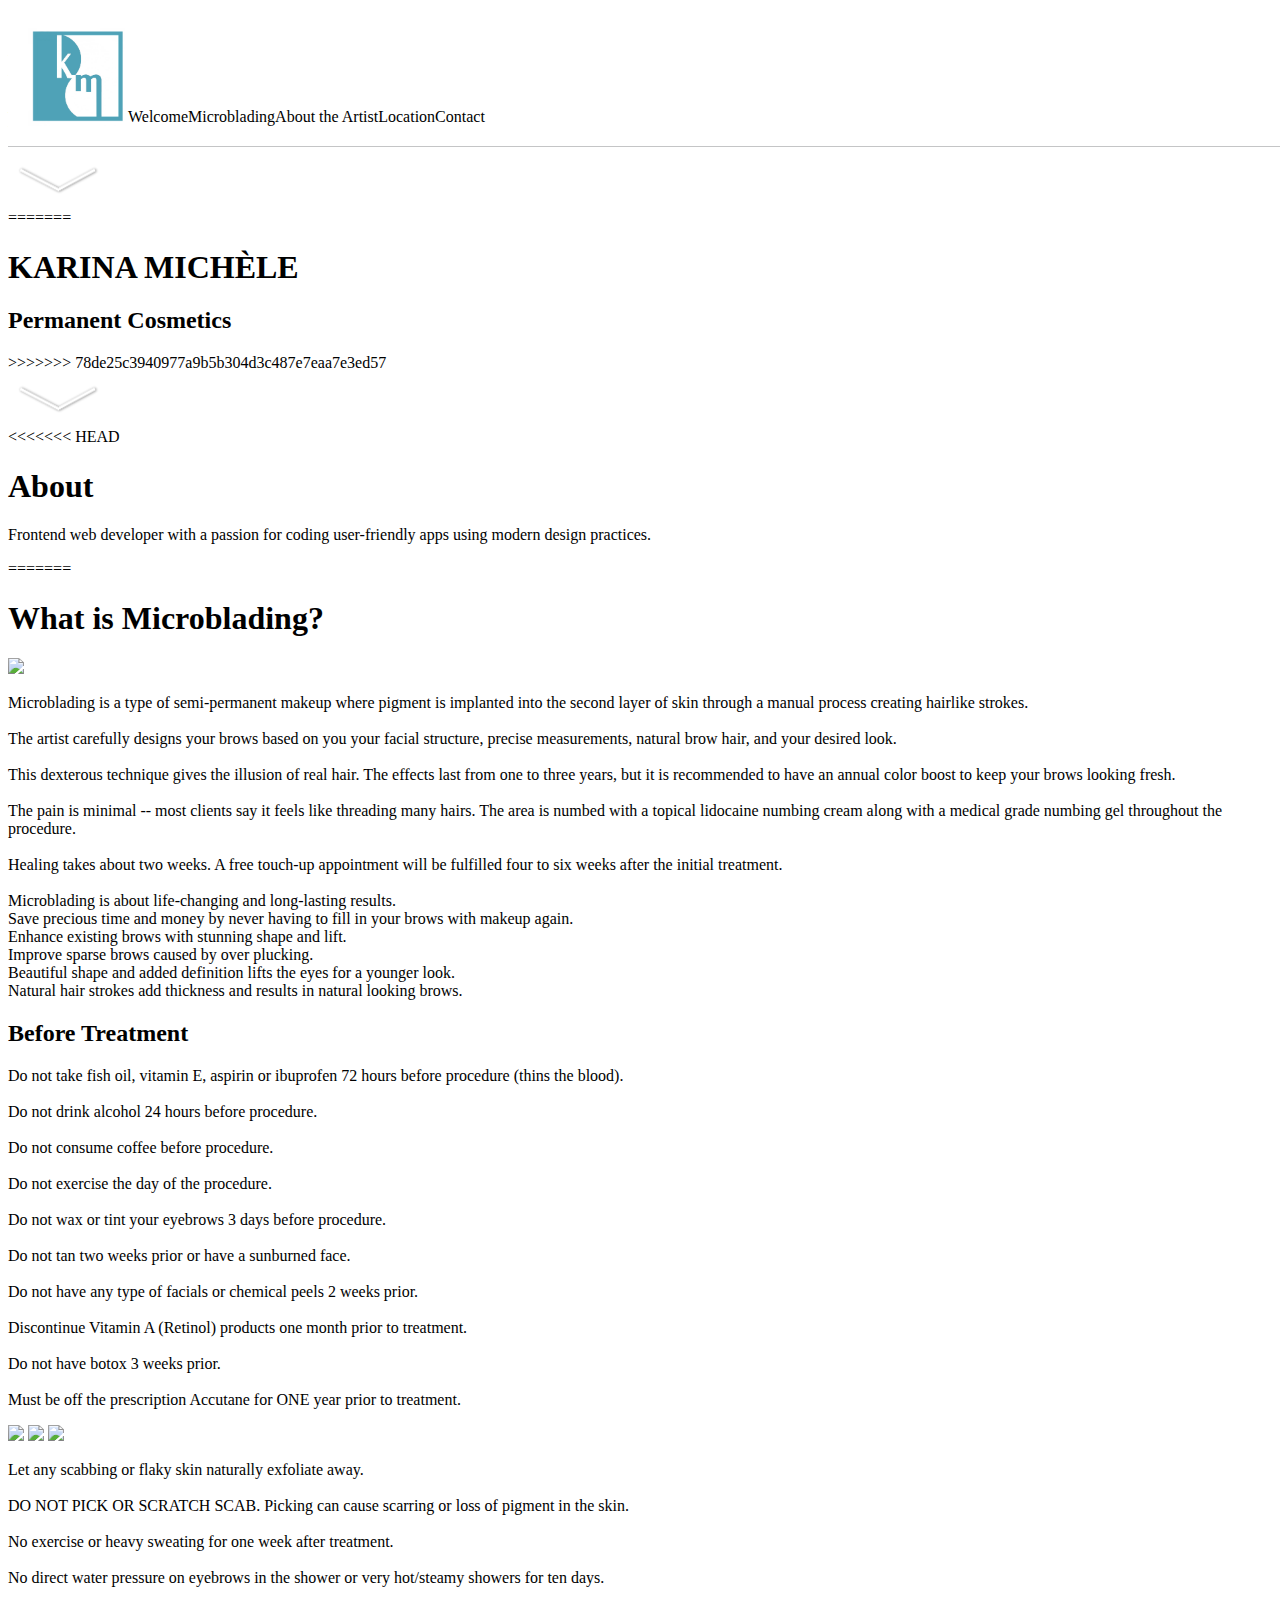
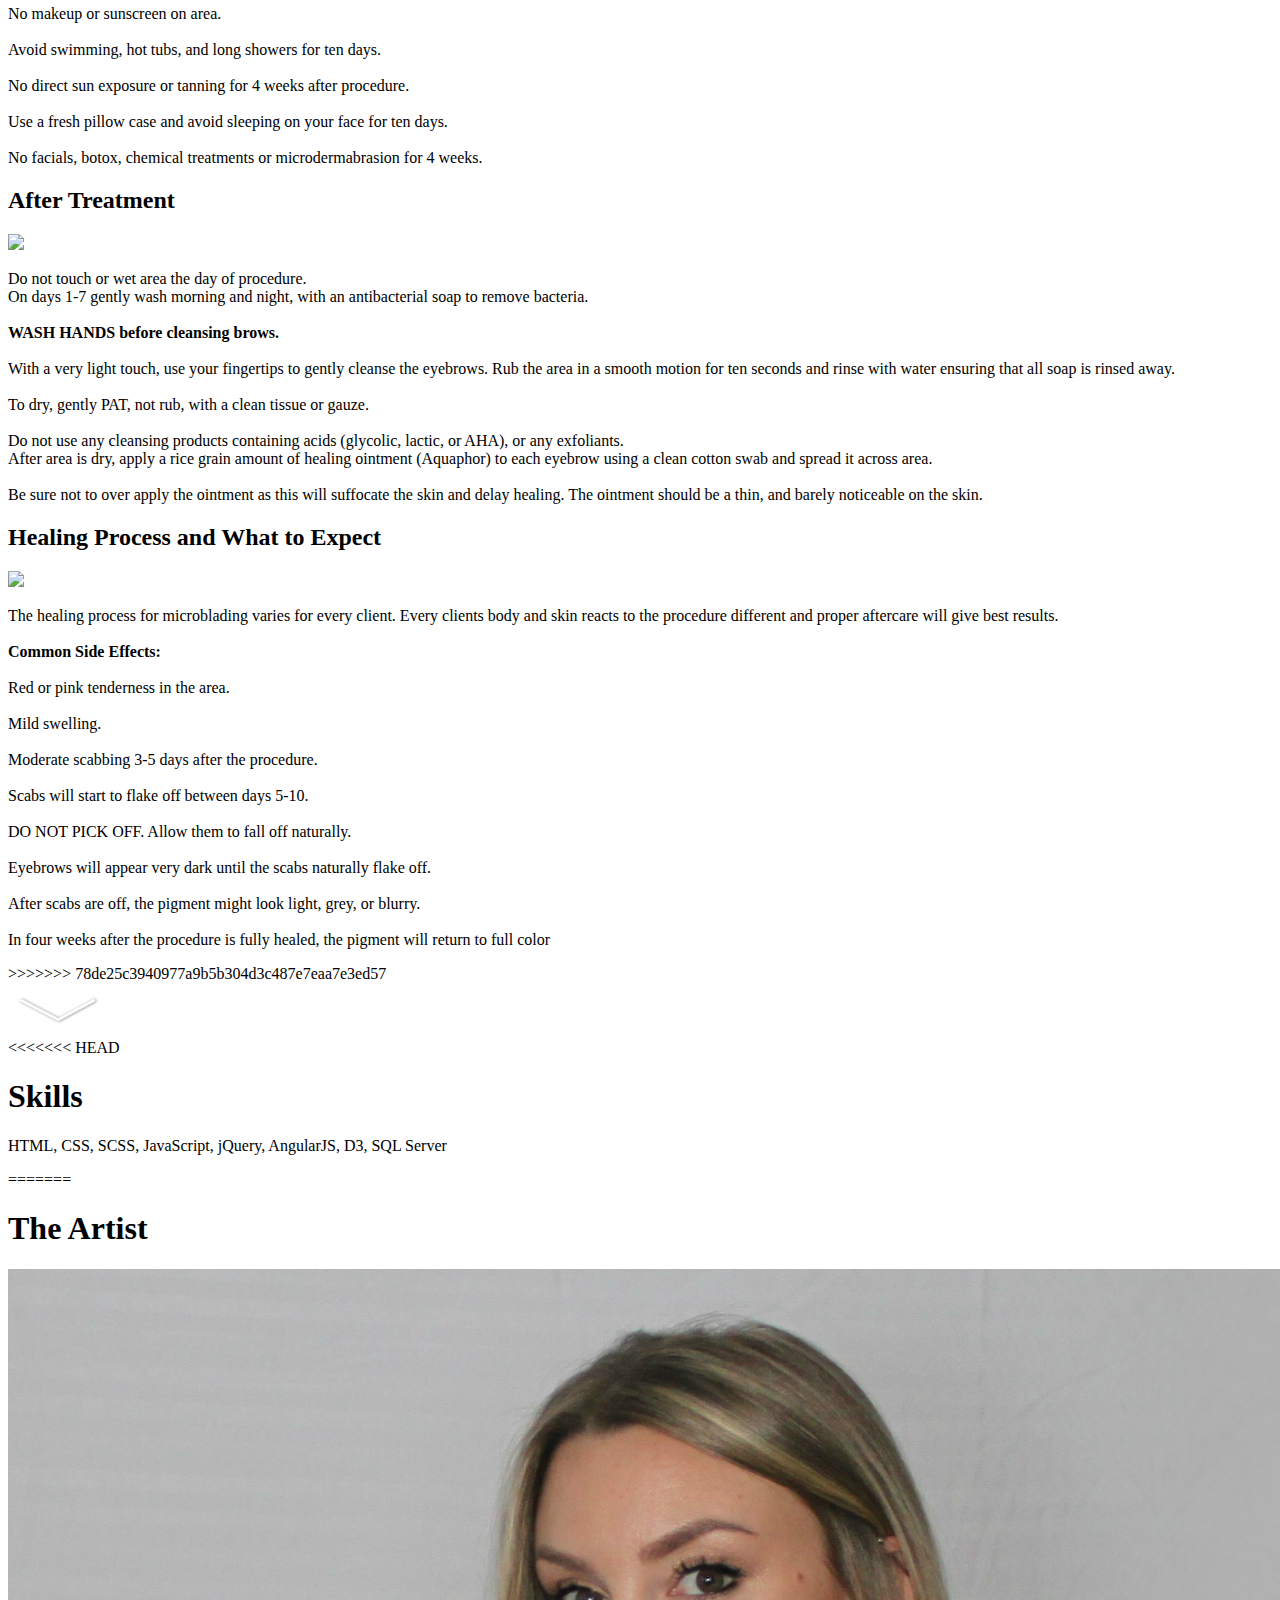
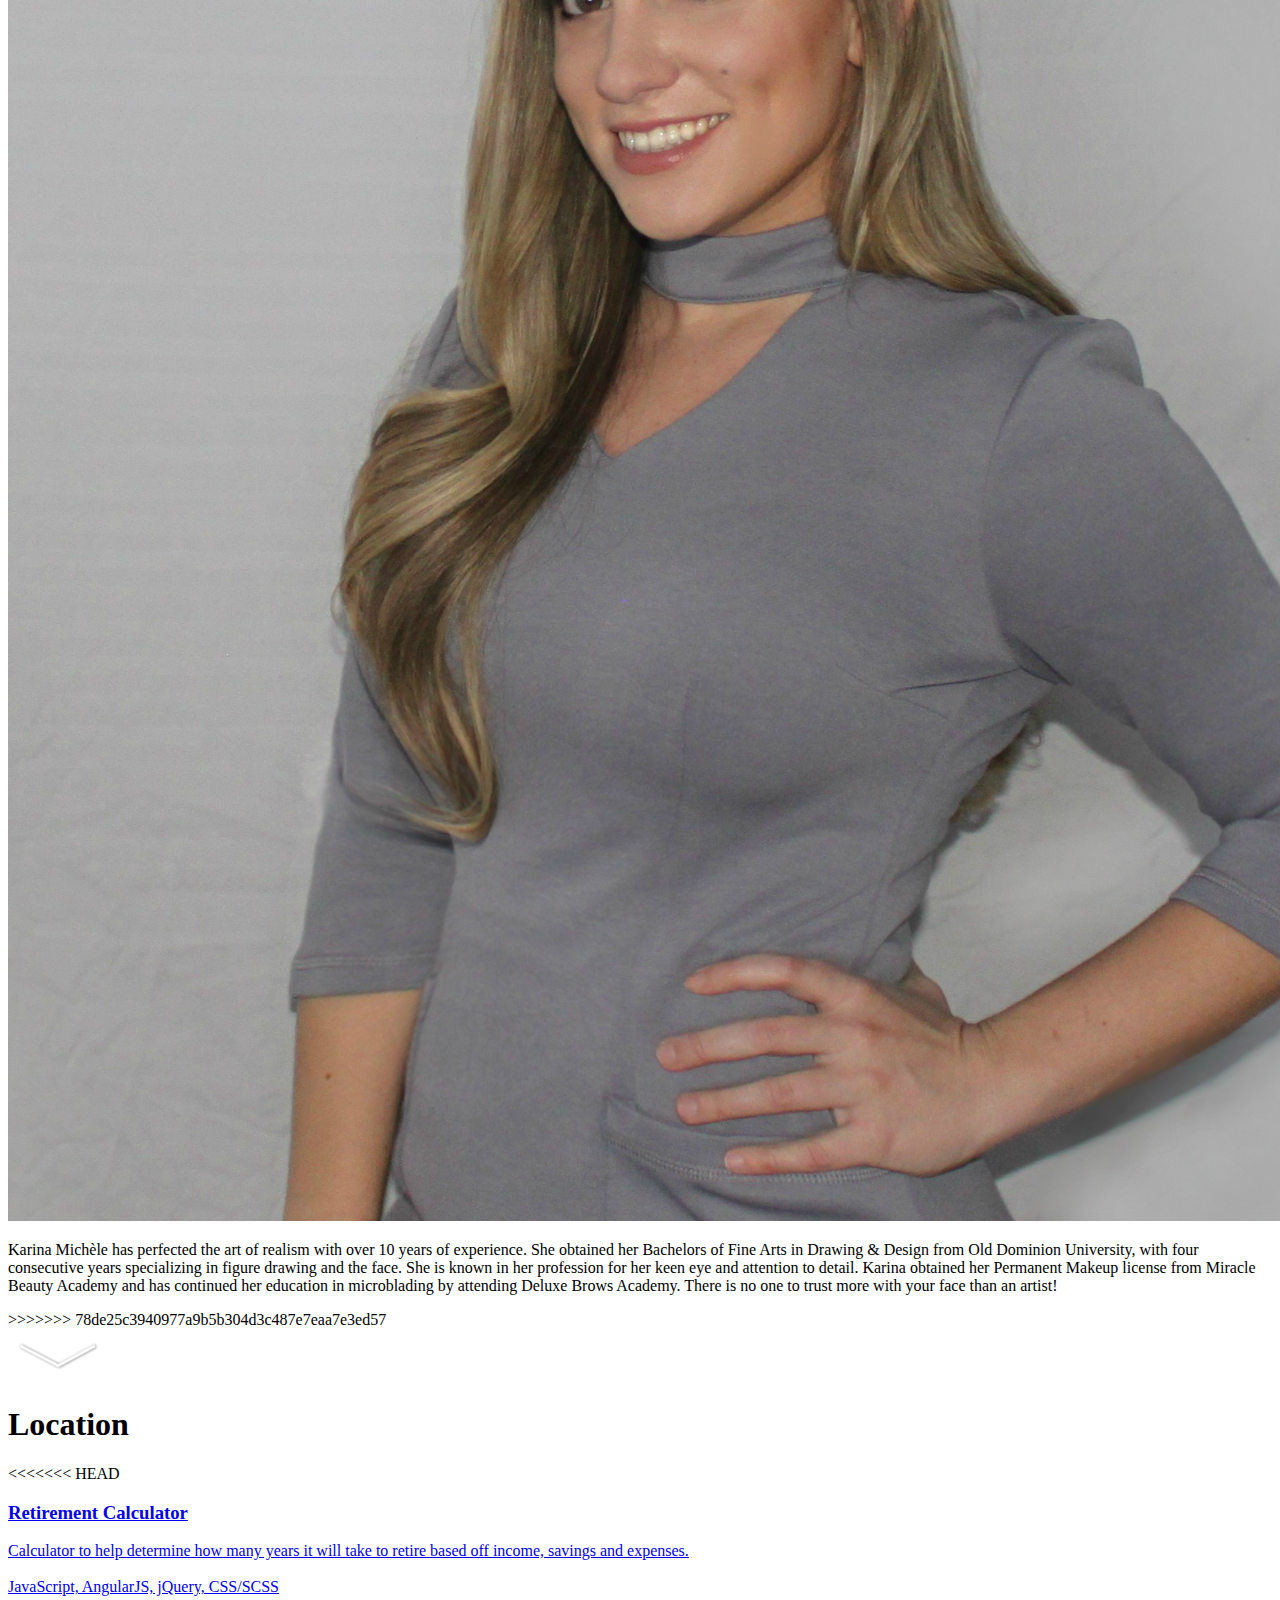
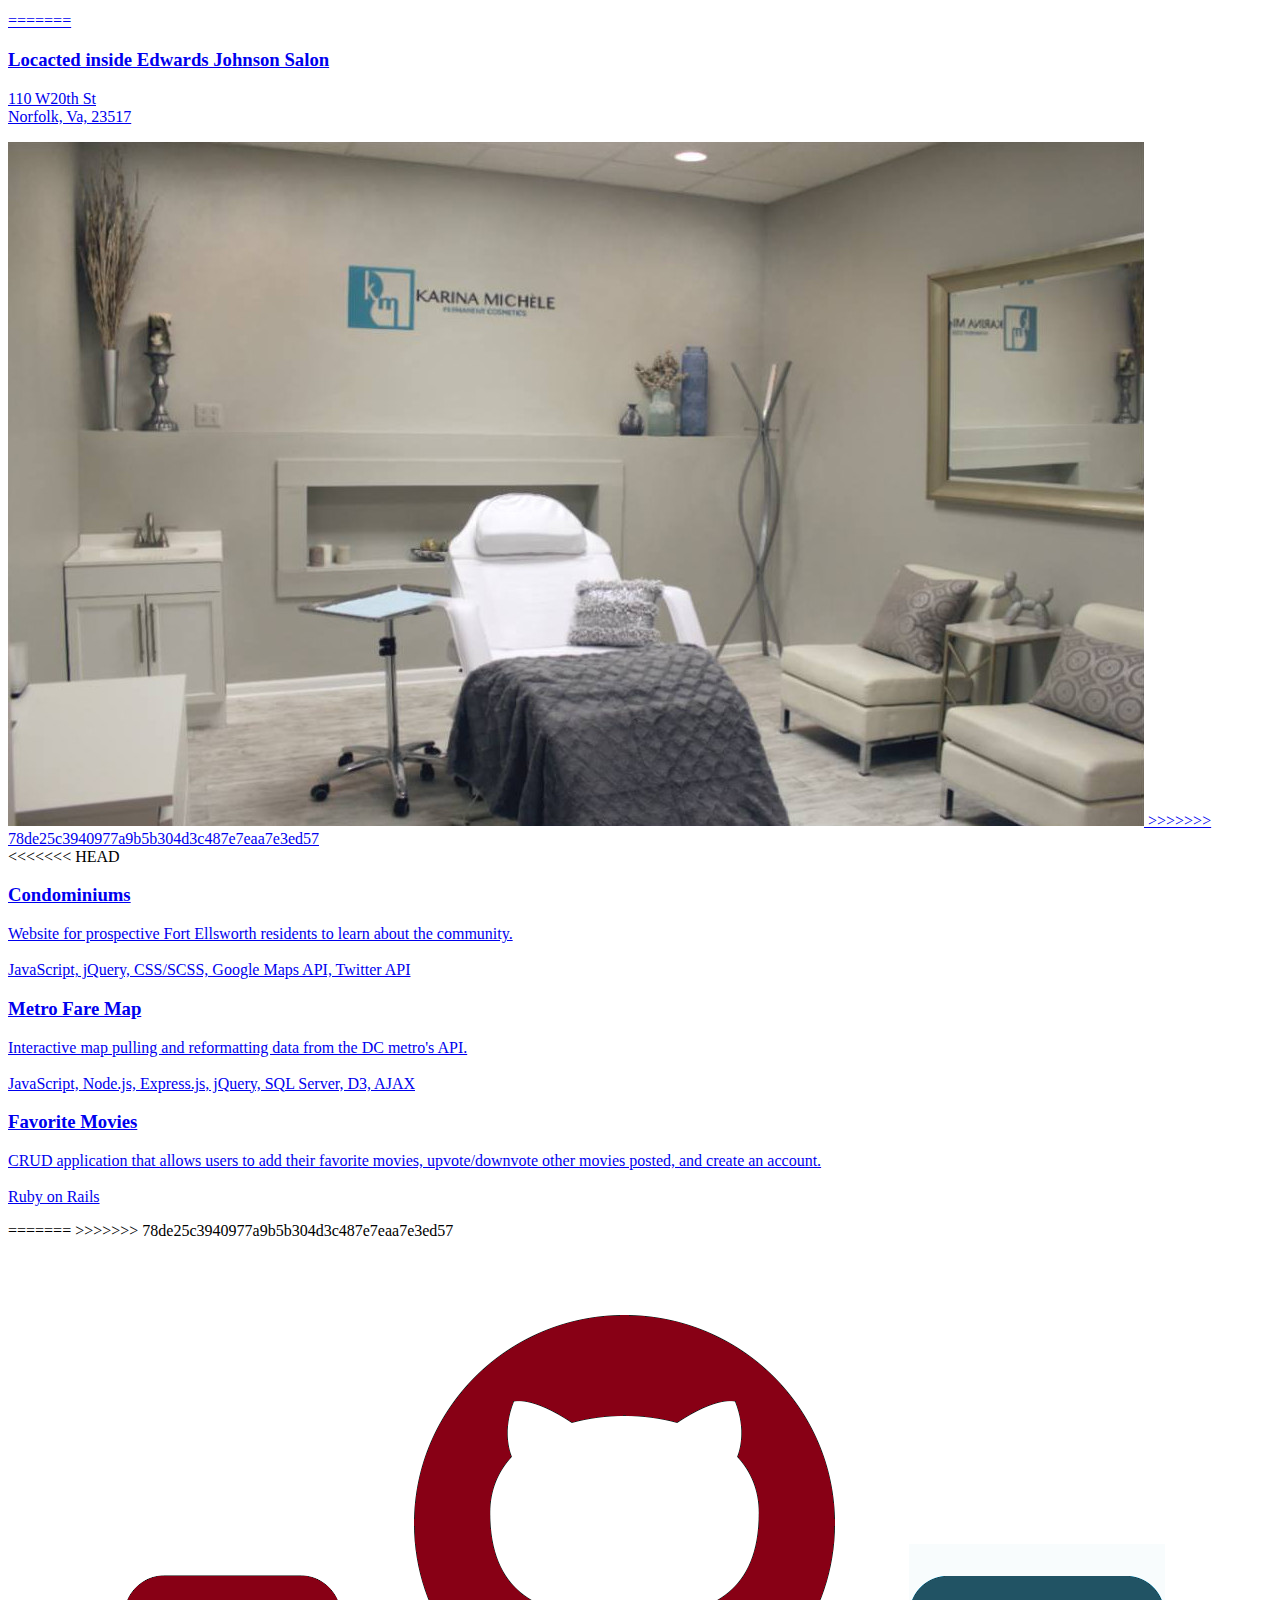
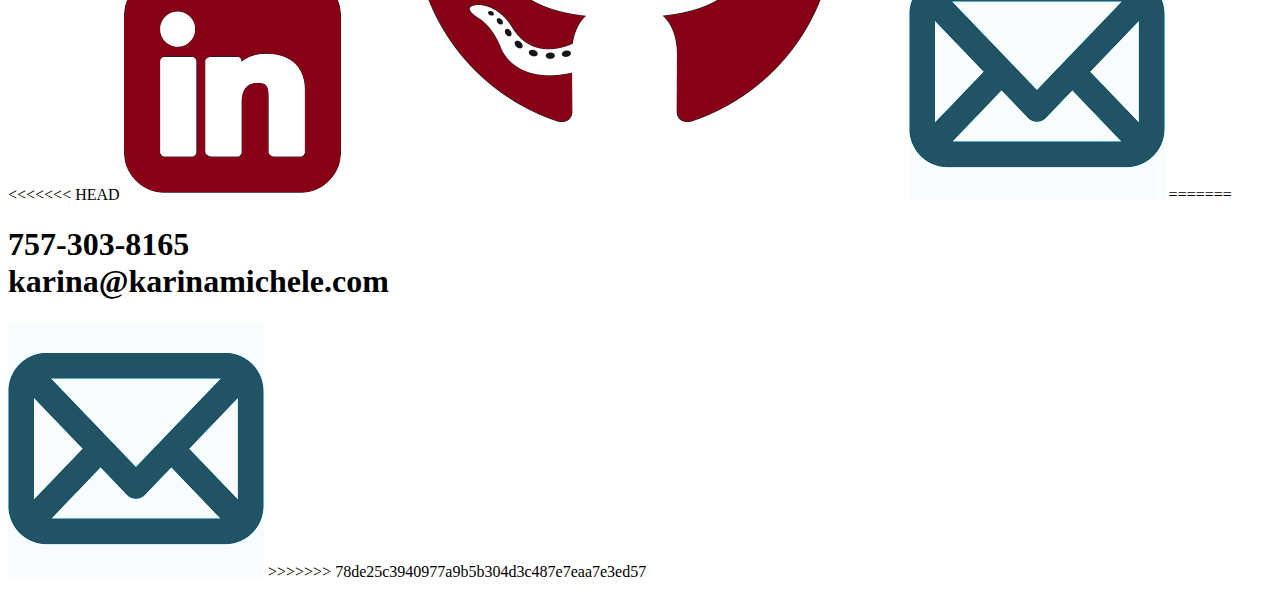
==== commit 0eb6c71f: "merging" ====
--- a/index.html
+++ b/index.html
@@ -3,20 +3,23 @@
 <meta name="viewport" content="width=device-width, initial-scale=1.0">
 
   <head>
-    <title>Daniela Noir</title>
+    <title>Karina Mich&egrave;le</title>
     <link rel="shortcut icon" href="images/favicon.ico"/>
     <link rel="stylesheet" type="text/css" href="style.css">
     <!-- <link rel="stylesheet" href="https://cdnjs.cloudflare.com/ajax/libs/animate.css/3.5.2/animate.min.css"> -->
     <link href="https://fonts.googleapis.com/css?family=Josefin+Slab" rel="stylesheet">
+    <link href="https://fonts.googleapis.com/css?family=Heebo" rel="stylesheet">
+
   </head>
 
     <body>
       <div class="fixed">
       <nav class="navContainer">
+        <img src="images/logo.png" width="100px">
         <a class="navLinks" id="welcome">Welcome</a>
-        <a class="navLinks" id="about">About</a>
-        <a class="navLinks" id="skills">Skills</a>
-        <a class="navLinks" id="projects">Projects</a>
+        <a class="navLinks" id="about">Microblading</a>
+        <a class="navLinks" id="skills">About the Artist</a>
+        <a class="navLinks" id="projects">Location</a>
         <a class="navLinks" id="contact">Contact</a>
       </nav>
     </div>
@@ -24,20 +27,138 @@
     <div class="outerContainer">
       <div class="innerContainer">
         <div class="welcomeText">
+<<<<<<< HEAD
           <h1>Daniela Noir</h1>
           <h2>Frontend web developer</h2>
           <div class="roundArrow">
           <a id="downArrow"><img width=100px, src="images/arrow.jpg"></a>
         </div>
+=======
+          <h1>KARINA MICH&Egrave;LE</h1>
+          <h2>Permanent Cosmetics</h2>
+>>>>>>> 78de25c3940977a9b5b304d3c487e7eaa7e3ed57
         </div>
+        <!-- <div class="welcomeArrowDiv"> -->
+        <a class="welcomeArrowDiv" id="halfDownArrow"><img width=100px, src="images/arrow.jpg"></a>
+      <!-- </div> -->
+      <div class="invisibleDiv">
+      </div>
       </div>
     </div>
   <div id="containerDiv">
   </div>
     <div class="aboutPage">
       <div class="aboutPopOut">
+<<<<<<< HEAD
         <h1 id="aboutHeading">About</h1>
         <p id="aboutText"> Frontend web developer with a passion for coding user-friendly apps using modern design practices.</p>
+=======
+        <div>
+        <h1 id="aboutHeading">What is Microblading?</h1>
+        <img src="./images/browsFancy.jpeg" class="brows1">
+        <p id="aboutText">Microblading is a type of semi-permanent makeup where pigment is implanted into the second layer of skin through a manual process creating hairlike strokes.
+        <br><br>
+        The artist carefully designs your brows based on you your facial structure, precise measurements, natural brow hair, and your desired look.
+        <br><br>
+        This dexterous technique gives the illusion of real hair. The effects last from one to three years, but it is recommended to have an annual color boost to keep your brows looking fresh.
+        <br><br>
+        The pain is minimal -- most clients say it feels like threading many hairs. The area is numbed with a topical lidocaine numbing cream along with a medical grade numbing gel throughout the procedure.
+        <br><br>
+        Healing takes about two weeks. A free touch-up appointment will be fulfilled four to six weeks after the initial treatment.
+        <br><br>
+        Microblading is about life-changing and long-lasting results.
+        <br>
+        Save precious time and money by never having to fill in your brows with makeup again.
+        <br>
+        Enhance existing brows with stunning shape and lift.
+        <br>
+        Improve sparse brows caused by over plucking.
+        <br>
+        Beautiful shape and added definition lifts the eyes for a younger look.
+        <br>
+        Natural hair strokes add thickness and results in natural looking brows.</p>
+      </div>
+      <div>
+        <h2 id=aboutHeading2>Before Treatment</h2>
+        <p id="aboutText">
+        Do not take fish oil, vitamin E, aspirin or ibuprofen 72 hours before procedure (thins the blood).
+        <br><br>
+        Do not drink alcohol 24 hours before procedure.
+        <br><br>
+        Do not consume coffee before procedure.
+        <br><br>
+        Do not exercise the day of the procedure.
+        <br><br>
+        Do not wax or tint your eyebrows 3 days before procedure.
+        <br><br>
+        Do not tan two weeks prior or have a sunburned face.
+        <br><br>
+        Do not have any type of facials or chemical peels 2 weeks prior.
+        <br><br>
+        Discontinue Vitamin A (Retinol) products one month prior to treatment.
+        <br><br>
+        Do not have botox 3 weeks prior.
+        <br><br>
+        Must be off the prescription Accutane for ONE year prior to treatment.
+        </p>
+      </div>
+      <div class="imagesProcedure">
+        <img src="./images/browsBlading2.jpg" class="brows4">
+        <img src="./images/browsBlading4.jpg" class="brows2">
+        <img src="./images/browsBlading1.jpg" class="brows3">
+      </div>
+        <p id="aboutText">Let any scabbing or flaky skin naturally exfoliate away.
+        <br><br>
+        DO NOT PICK OR SCRATCH SCAB. Picking can cause scarring or loss of pigment in the skin.
+        <br><br>
+        No exercise or heavy sweating for one week after treatment.
+        <br><br>
+        No direct water pressure on eyebrows in the shower or very hot/steamy showers for ten days.
+        <br><br>
+        No makeup or sunscreen on area.
+        <br><br>
+        Avoid swimming, hot tubs, and long showers for ten days.
+        <br><br>
+        No direct sun exposure or tanning for 4 weeks after procedure.
+        <br><br>
+        Use a fresh pillow case and avoid sleeping on your face for ten days.
+        <br><br>
+        No facials, botox, chemical treatments or microdermabrasion for 4 weeks.
+        </p>
+        <h2 id="aboutHeading2">After Treatment</h2>
+        <img src="./images/browsBlading.jpg" class="brows1">
+
+        <p id="aboutText">
+          Do not touch or wet area the day of procedure.
+        <br>
+        On days 1-7 gently wash morning and night, with an antibacterial soap to remove bacteria.
+        <br><br>
+        <b>WASH HANDS before cleansing brows.</b>
+        <br><br>
+        With a very light touch, use your fingertips to gently cleanse the eyebrows. Rub the area in a smooth motion for ten seconds and rinse with water ensuring that all soap is rinsed away.
+        <br><br>
+        To dry, gently PAT, not rub, with a clean tissue or gauze.
+        <br><br>
+        Do not use any cleansing products containing acids (glycolic, lactic, or AHA), or any exfoliants.
+        <br>
+        After area is dry, apply a rice grain amount of healing ointment (Aquaphor) to each eyebrow using a clean cotton swab and spread it across area.
+        <br><br>
+        Be sure not to over apply the ointment as this will suffocate the skin and delay healing. The ointment should be a thin, and barely noticeable on the skin.
+        </p>
+        <h2 id="aboutHeading2">Healing Process and What to Expect</h2>
+        <img src="./images/browsAndCoffee.jpg" class="brows5">
+        <p id="aboutText">The healing process for microblading varies for every client. Every clients body and skin reacts to the procedure different and proper aftercare will give best results.
+        <br><br><b>Common Side Effects:</b><br><br>
+        Red or pink tenderness in the area.<br><br>
+        Mild swelling.<br><br>
+        Moderate scabbing 3-5 days after the procedure.<br><br>
+        Scabs will start to flake off between days 5-10. <br><br>
+        DO NOT PICK OFF. Allow them to fall off naturally.<br><br>
+        Eyebrows will appear very dark until the scabs naturally flake off.<br><br>
+        After scabs are off, the pigment might look light, grey, or blurry.<br><br>
+        In four weeks after the procedure is fully healed, the pigment will return to full color
+        </p>
+>>>>>>> 78de25c3940977a9b5b304d3c487e7eaa7e3ed57
       </div>
         <a class="aboutArrowDiv" id="halfDownArrow"><img width=100px, src="images/arrow.jpg"></a>
         <div class="invisiblePopOut">
@@ -46,8 +167,14 @@
 
     <div class="skillsPage">
       <div class="skillsPopOut">
+<<<<<<< HEAD
         <h1 id="skillsHeading">Skills</h1>
         <p id="skillsText">HTML, CSS, SCSS, JavaScript, jQuery, AngularJS, D3, SQL Server</p>
+=======
+        <h1 id="skillsHeading">The Artist</h1>
+        <img src="./images/karinaM.jpg" class="kmPhoto">
+        <p id="skillsText">Karina Mich&egrave;le has perfected the art of realism with over 10 years of experience. She obtained her Bachelors of Fine Arts in Drawing & Design from Old Dominion University, with four consecutive years specializing in figure drawing and the face. She is known in her profession for her keen eye and attention to detail. Karina obtained her Permanent Makeup license from Miracle Beauty Academy and has continued her education in microblading by attending Deluxe Brows Academy. There is no one to trust more with your face than an artist!</p>
+>>>>>>> 78de25c3940977a9b5b304d3c487e7eaa7e3ed57
       </div>
       <a class="skillsArrowDiv" id="halfDownArrow"><img width=100px, src="images/arrow.jpg"></a>
     <div class="invisiblePopOut2">
@@ -56,9 +183,10 @@
 
     <div class="projectsPage">
       <div class="projectsPopOut">
-        <h1 id="projectsHeading">Projects</h1>
+        <h1 id="projectsHeading">Location</h1>
         <div class="projectsContainer">
 
+<<<<<<< HEAD
 <div>
 
               <a class="titles" href="./retire" target="_blank">
@@ -71,10 +199,26 @@
                       <p>Calculator to help determine how many years it will take to retire based off income, savings and expenses.<br><br>
                     JavaScript, AngularJS, jQuery, CSS/SCSS</p>
                   </div>
-                </div>
-              </div>
-            </a>
-
+=======
+
+<div>
+
+                <div class="projectTwo">
+                  <div class="projectDiv">
+                    <!-- <div class="projectTitle"> -->
+                      <h3>Locacted inside Edwards Johnson Salon</h3>
+                    <!-- </div> -->
+                    <div class="projectDescription">
+                    <p>110 W20th St<br> Norfolk, Va, 23517
+                    </p>
+                  </div>
+                  <img src="./images/kmOffice.jpg" class="office">
+>>>>>>> 78de25c3940977a9b5b304d3c487e7eaa7e3ed57
+                </div>
+              </div>
+            </a>
+
+<<<<<<< HEAD
             <a class="titles" href="./fort_ellsworth/index.html" target="_blank">
               <div class="projectFour">
                 <div class="projectDiv">
@@ -118,14 +262,23 @@
                 </div>
               </div>
             </a>
+=======
+>>>>>>> 78de25c3940977a9b5b304d3c487e7eaa7e3ed57
 
 
         </div>
       </div>
       <div class="footer">
+<<<<<<< HEAD
         <a class="linkedinLink" href="https://www.linkedin.com/in/danielanoir" target="_blank"><img class="linkPic" src="./images/linkedin.png" alt="View Daniela Noir's LinkedIn profile"></span></a>
         <a class="githubLink" href="https://github.com/danielanoir" target="_blank"><img class="linkPic" src="./images/github.png"></a>
         <a class="emailLink" href="mailto:daniela@danielanoir.com"><img class="linkPic" src="images/email.png"></a>
+=======
+          <h1>757-303-8165<br>
+          karina@karinamichele.com
+        </h1>
+        <a class="emailLink" href="mailto:karina@karinamichele.com"><img class="linkPic" src="images/email.png"></a>
+>>>>>>> 78de25c3940977a9b5b304d3c487e7eaa7e3ed57
       </div>
     </div>
 
--- a/style.css
+++ b/style.css
@@ -1,3 +1,4 @@
+
 @keyframes fadein {
   from {
     opacity: 0; }
@@ -6,10 +7,10 @@
 .welcomeText {
   animation: fadein 2s; }
 
-body {
+ {
   margin: 0 !important;
   padding: 0 !important; }
-  body .navContainer {
+   .navContainer {
     z-index: 1;
     position: fixed;
     background-color: white;
@@ -21,24 +22,36 @@
     align-items: flex-end;
     flex-wrap: wrap;
     border-bottom: solid 1px #c4c5c6; }
+<<<<<<< HEAD
     body .navContainer .navLinks {
+=======
+     .navContainer .navLinks {
+>>>>>>> 78de25c3940977a9b5b304d3c487e7eaa7e3ed57
       text-decoration: none;
       font-family: "Oxygen", "Source Sans Pro", sans-serif;
       font-weight: lighter;
       padding: 3px 15px 3px 15px;
       color: #484A4A;
       font-size: 21px; }
+<<<<<<< HEAD
     body .navContainer a:hover {
       color: #7A8C91; }
   body .outerContainer .innerContainer {
     background-image: url("./images/stack.jpg");
+=======
+     .navContainer a:hover {
+      color: #7A8C91; }
+   .outerContainer .innerContainer {
+    background-image: url("./images/brows.jpeg");
+>>>>>>> 78de25c3940977a9b5b304d3c487e7eaa7e3ed57
     background-size: cover;
-    background-position: center;
+    background-position: top;
     background-attachment: fixed;
     height: 100vh;
     background-repeat: no-repeat;
     padding-top: 10px;
     display: flex;
+<<<<<<< HEAD
     justify-content: center; }
     body .outerContainer .innerContainer .welcomeText {
       text-shadow: 1px 1px 2px #7A8C91;
@@ -51,10 +64,27 @@
         font-weight: normal;
         margin-bottom: 0px; }
       body .outerContainer .innerContainer .welcomeText h2 {
+=======
+    flex-direction: row-reverse; }
+     .outerContainer .innerContainer .welcomeText {
+      align-items: flex-end;
+      margin-top: 15vh;
+      margin-right: 2vw;
+      font-family: 'Heebo', sans-serif;
+      text-align: right;
+      color: #2e5b64; }
+       .outerContainer .innerContainer .welcomeText h1 {
+        font-size: 3.5vmax;
+        color: #232323;
+        font-weight: normal;
+        margin-bottom: 0px; }
+       .outerContainer .innerContainer .welcomeText h2 {
+>>>>>>> 78de25c3940977a9b5b304d3c487e7eaa7e3ed57
         font-size: 2.5vmax;
         margin-top: 0px;
         margin-bottom: 70px;
         font-weight: lighter; }
+<<<<<<< HEAD
       body .outerContainer .innerContainer .welcomeText #downArrow {
         border: solid white 3px;
         box-shadow: 1px 1px 2px #484A4A;
@@ -67,6 +97,18 @@
         color: white;
         opacity: 0.5; }
   body #halfDownArrow {
+=======
+   .outerContainer .welcomeArrowDiv {
+    margin-left: auto;
+    margin-right: auto; }
+   .outerContainer .invisibleDiv {
+    width: 490px;
+    height: 100px;
+    align-items: flex-start;
+    margin-top: 40vh;
+    text-align: left; }
+   #halfDownArrow {
+>>>>>>> 78de25c3940977a9b5b304d3c487e7eaa7e3ed57
     border-radius: 1000px 1000px 0px 0px;
     background-color: transparent;
     border-top: solid white 3px;
@@ -77,26 +119,24 @@
     font-size: 1vmax;
     box-shadow: 1px 1px 2px #484A4A;
     align-self: flex-end; }
-  body #halfDownArrow:hover {
+   #halfDownArrow:hover {
     color: white;
     opacity: 0.5; }
-  body .projectsArrowDiv {
+   .projectsArrowDiv {
     display: flex;
     justify-content: center; }
-  body .aboutPage {
-    background-image: url("./images/dimensional.jpg");
-    background-size: cover;
-    background-position: center;
-    background-attachment: fixed;
-    height: 100vh;
-    background-repeat: no-repeat;
-    position: relative;
-    display: flex;
-    justify-content: space-between; }
-    body .aboutPage .aboutPopOut {
-      align-self: center;
+   .aboutPage {
+    display: flex;
+    flex-direction: column;
+    justify-content: center;
+    margin-top: 6vw; }
+     .aboutPopOut {
+      align-self: flex-start;
+      margin-left: auto;
+      margin-right: auto;
       background-color: white;
       opacity: 0.9;
+<<<<<<< HEAD
       width: 500px;
       min-height: 200px;
       max-height: 450px;
@@ -104,13 +144,61 @@
       padding: 20px 30px 30px 20px; }
       body .aboutPage .aboutPopOut #aboutHeading {
         color: #484A4A;
-        font-family: "Oxygen", "Source Sans Pro", sans-serif;
-        font-size: 40px;
+=======
+      width: 70vw;
+      padding: 50px 80px 80px 80px;
+      background-color: #254a54; }
+      .browsProcedure {
+      }
+      .brows1 {
+        width: 40vw;
+        min-width: 200px;
+        float: left;
+        padding-right: 20px;
+      }
+      .brows5 {
+        width: 45vw;
+        min-width: 150px;
+        float: right;
+        padding-left: 20px;
+      }
+      .brows2 {
+        width:20vw;
+        min-width: 150px;
+        /*float:right;*/
+        padding-left:20px;
+      }
+      .brows3 {
+        width: 20vw;
+        min-width: 150px;
+        /*float: right;*/
+        padding-left: 20px;
+      }
+      .brows4 {
+        width: 20vw;
+        min-width: 200px;
+        /*float: right;*/
+        padding-left: 20px;
+      }
+      #aboutHeading {
+        color: white;
+        text-align: center;
+>>>>>>> 78de25c3940977a9b5b304d3c487e7eaa7e3ed57
+        font-family: "Oxygen", "Source Sans Pro", sans-serif;
+        font-size: 60px;
         font-weight: normal; }
-      body .aboutPage .aboutPopOut #aboutText {
+       #aboutHeading2 {
+        color: white;
+        text-align: center;
+        font-family: "Oxygen", "Source Sans Pro", sans-serif;
+        font-size: 50px;
+        padding-top: 50px;
+        font-weight: normal; }
+       #aboutText {
         font-family: "Oxygen", "Source Sans Pro", sans-serif;
         letter-spacing: 3px;
         font-size: 20px;
+<<<<<<< HEAD
         color: #6A6D6E; }
     body .aboutPage .invisiblePopOut {
       background-color: transparent;
@@ -122,17 +210,30 @@
       line-height: 30px; }
   body .skillsPage {
     background-image: url("./images/skills.jpg");
+=======
+        color: white; }
+     .aboutArrowDiv {
+      margin-right: auto;
+      margin-left: auto;
+      margin-top: 5vw;
+      align-self: flex-end; }
+   .skillsPage {
+    background-image: url("./images/background1.jpeg");
+>>>>>>> 78de25c3940977a9b5b304d3c487e7eaa7e3ed57
     background-size: cover;
     background-position: center;
     background-attachment: fixed;
     background-repeat: no-repeat;
     display: flex;
-    flex-direction: row-reverse;
-    justify-content: space-between;
-    height: 100vh; }
-    body .skillsPage .skillsPopOut {
-      align-self: center;
+    min-height: 88vh;
+    flex-direction: column; }
+     .skillsPage .skillsPopOut {
+      margin-top: 6vw;
+      align-self: flex-start;
+      margin-left: auto;
+      margin-right: auto;
       background-color: white;
+<<<<<<< HEAD
       opacity: 0.9;
       width: 500px;
       min-height: 200px;
@@ -140,16 +241,36 @@
       padding: 20px 20px 30px 30px;
       line-height: 30px; }
       body .skillsPage .skillsPopOut #skillsHeading {
+=======
+      display: flex;
+      flex-direction: column;
+      align-items: center;
+      /*opacity: 0.9;*/
+      width: 50vw;
+      padding: 20px 20px 30px 30px;
+      line-height: 30px;
+      margin-bottom: 5vw; }
+      .kmPhoto {
+        width: 400px;
+      }
+       .skillsPage .skillsPopOut #skillsHeading {
+>>>>>>> 78de25c3940977a9b5b304d3c487e7eaa7e3ed57
         color: #484A4A;
         font-family: "Oxygen", "Source Sans Pro", sans-serif;
         font-size: 40px;
         font-weight: normal;
+<<<<<<< HEAD
         text-align: right; }
       body .skillsPage .skillsPopOut #skillsText {
+=======
+        text-align: center; }
+       .skillsPage .skillsPopOut #skillsText {
+>>>>>>> 78de25c3940977a9b5b304d3c487e7eaa7e3ed57
         font-family: "Oxygen", "Source Sans Pro", sans-serif;
         letter-spacing: 3px;
         font-size: 20px;
         color: #6A6D6E;
+<<<<<<< HEAD
         text-align: right; }
     body .skillsPage .invisiblePopOut2 {
       background-color: transparent;
@@ -164,30 +285,56 @@
     min-height: 100vh;
     max-height: 400vh;
     background-image: url("./images/coffee.jpg");
+=======
+        text-align: center; }
+     .skillsPage .skillsArrowDiv {
+      align-self: flex-end;
+      margin-right: auto;
+      margin-left: auto;
+      margin-top: auto;
+      margin-bottom: 0px; }
+   .projectsPage {
+    min-height: 90vh;
+    max-height: 400vh;
+    background-image: url("./images/background3.jpg");
+>>>>>>> 78de25c3940977a9b5b304d3c487e7eaa7e3ed57
     background-size: cover;
     background-position: center;
     background-attachment: fixed;
     background-repeat: no-repeat; }
+<<<<<<< HEAD
     body .projectsPage .projectsPopOut {
       padding-top: 5vh;
       padding-bottom: 10vh;
       text-align: center; }
       body .projectsPage .projectsPopOut #projectsHeading {
+=======
+     .projectsPopOut {
+      padding-top: 10vh;
+      padding-bottom: 10vh;
+      text-align: center; }
+       #projectsHeading {
+>>>>>>> 78de25c3940977a9b5b304d3c487e7eaa7e3ed57
         text-shadow: 1px 1px 2px #484A4A;
         color: white;
         font-family: "Oxygen", "Source Sans Pro", sans-serif;
         font-size: 50px;
         font-weight: bold; }
+<<<<<<< HEAD
       body .projectsPage .projectsPopOut .titles {
+=======
+       .titles {
+>>>>>>> 78de25c3940977a9b5b304d3c487e7eaa7e3ed57
         font-size: 20px;
         color: #484A4A;
         text-decoration: none; }
-      body .projectsPage .projectsPopOut .projectsContainer {
+       .projectsContainer {
         display: flex;
         flex-direction: row;
         flex-wrap: wrap;
         justify-content: center;
         width: 100%; }
+<<<<<<< HEAD
         body .projectsPage .projectsPopOut .projectsContainer .projectDiv {
           box-shadow: 1px 1px 2px #484A4A;
           display: flex;
@@ -222,10 +369,33 @@
           margin: 25px 15px 25px 15px;
           background-color: white; }
           body .projectsPage .projectsPopOut .projectsContainer .projectOne .projectDiv, body .projectsPage .projectsPopOut .projectsContainer .projectTwo .projectDiv, body .projectsPage .projectsPopOut .projectsContainer .projectThree .projectDiv, body .projectsPage .projectsPopOut .projectsContainer .projectFour .projectDiv {
+=======
+         .projectDiv {
+          box-shadow: 1px 1px 2px #484A4A;
+          display: flex;
+          align-items: center;
+          flex-direction: column; }
+          .office {
+            width: 60vw;
+            padding: 0px 50px 50px 50px;
+
+          }
+           h3 {
+            font-size: 30px; }
+           p {
+            font-size: 25px;
+            color: black; }
+         .projectsPage .projectsPopOut .projectsContainer .projectOne, .projectsPage .projectsPopOut .projectsContainer .projectTwo,  .projectsPage .projectsPopOut .projectsContainer .projectThree,  .projectsPage .projectsPopOut .projectsContainer .projectFour {
+          opacity: 1;
+          margin: 25px 15px 25px 15px;
+          background-color: white; }
+           .projectsPage .projectsPopOut .projectsContainer .projectOne .projectDiv,  .projectsPage .projectsPopOut .projectsContainer .projectTwo .projectDiv,  .projectsPage .projectsPopOut .projectsContainer .projectThree .projectDiv,  .projectsPage .projectsPopOut .projectsContainer .projectFour .projectDiv {
+>>>>>>> 78de25c3940977a9b5b304d3c487e7eaa7e3ed57
             color: #484A4A;
             font-family: 'Josefin Slab', serif;
             font-size: 20px;
             font-size: 18px;
+<<<<<<< HEAD
             min-width: 200px;
             max-width: 400px;
             height: 300px; }
@@ -248,6 +418,29 @@
       width: 90px;
       height: 90px; }
     body .footer .emailLink:hover, body .footer .linkedinLink:hover, body .footer .githubLink:hover {
+=======
+            /*min-width: 200px;
+            max-width: 400px;*/
+            }
+   .footer {
+    background-color: white;
+    margin-top: 100px;
+    margin-bottom: -150px;
+    padding-top: 30px;
+    padding-bottom: 70px;
+    border-top: solid #c4c5c6 1px;
+    justify-content: center;
+    font-family: "Oxygen", "Source Sans Pro", sans-serif;
+    font-size: 20px;
+    color: #2a5560; }
+     .footer .emailLink {
+      opacity: 0.9; }
+     .footer a {
+      width: 80px;
+      padding: 20px 70px 20px 70px; }
+     .footer .linkPic {
+      width: 90px;
+      height: 90px; }
+     .footer .emailLink:hover {
+>>>>>>> 78de25c3940977a9b5b304d3c487e7eaa7e3ed57
       opacity: 1; }
-
-/*# sourceMappingURL=style.css.map */
